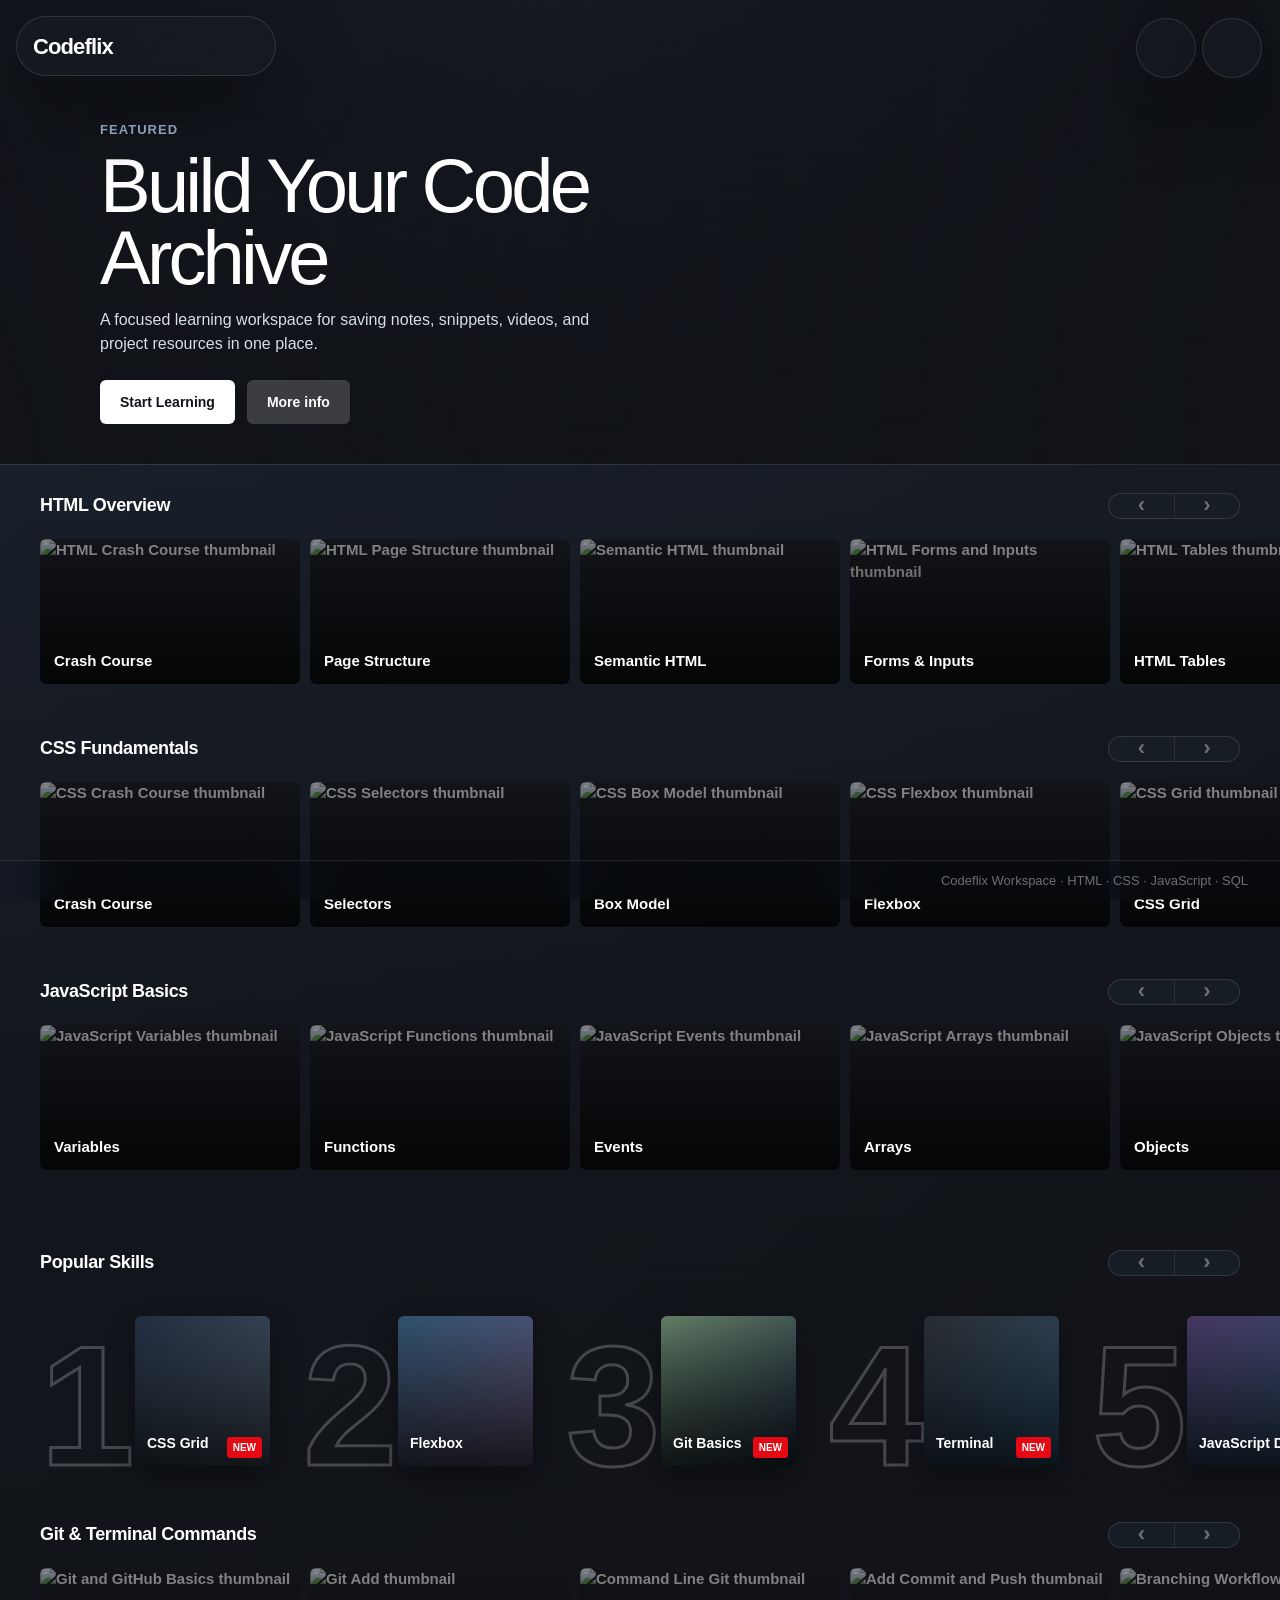
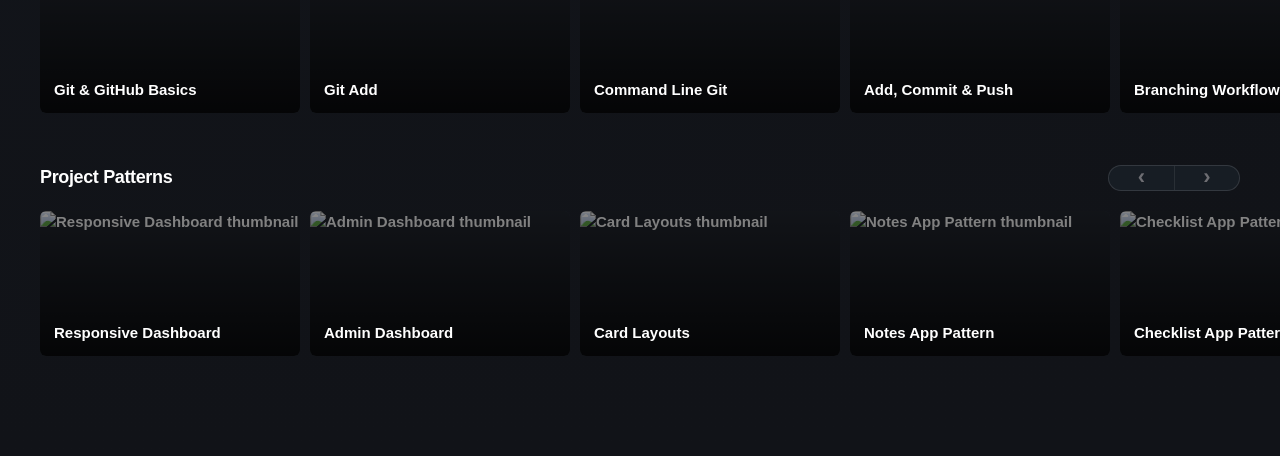
==== index.html @ fe29f53b "repo set up commit" ====
<!doctype html>
<html lang="en">
  <head>
    <meta charset="UTF-8" />
    <meta name="viewport" content="width=device-width, initial-scale=1.0" />

    <title>Codeflix | Workspace</title>

    <!-- Bootstrap -->
    <link
      href="https://cdn.jsdelivr.net/npm/bootstrap@5.3.3/dist/css/bootstrap.min.css"
      rel="stylesheet"
    />

    <!-- Devicon: tech icons for HTML / CSS / JavaScript -->
    <link
      rel="stylesheet"
      href="https://cdn.jsdelivr.net/gh/devicons/devicon@latest/devicon.min.css"
    />

    <!-- Custom CSS -->
    <link rel="stylesheet" href="assets/css/style.css" />
    <link rel="stylesheet" href="assets/css/pages.css" />
  </head>

  <body>
    <!-- Workspace Sidebar -->
    <aside class="topic-sidebar topic-sidebar-mobile">
      <input
        type="checkbox"
        id="sidebarToggle"
        class="sidebar-toggle-checkbox" 
        checked
        
      />
        <!-- checked -->
      <div class="sidebar-header">
        <a href="index.html" class="sidebar-brand">Codeflix</a>
        <label
          for="sidebarToggle"
          class="sidebar-toggle-btn"
          aria-label="Toggle sidebar"
        >
        <i data-lucide="panel-right" class="nav-icon" style="transform: scaleX(-1);"></i>
        </label>
      </div>

      <!-- Standalone workspace button -->
      <nav class="sidebar-standalone">
        <a
          href="workspace.html?file=content/workspace/Padlet.md"
          class="sidebar-main-link"
        >
        <i data-lucide="box" class="nav-icon"></i>          
        <span>Workspace</span>
        </a>
      </nav>

      <nav class="sidebar-standalone">
        <a href="snippets.html" class="sidebar-main-link">
          <i data-lucide="Blend" class="nav-icon"></i>
          <span>Snippets</span>
        </a>
      </nav>

      <nav class="sidebar-standalone">
        <a href="usage.html" class="sidebar-main-link">
          <i data-lucide="book-open" class="nav-icon"></i>
          <span>Usage</span>
        </a>
      </nav>

      <nav class="topic-tree" aria-label="Topic navigation">
        <!-- HTML -->
        <div class="topic-group">
          <a href="#" class="sidebar-main-link">
            <i class="devicon-html5-plain nav-icon tech-icon"></i>
            <span>HTML</span>
          </a>

          <div class="topic-submenu">
            <a
              href="content.html?file=content/html/01-getting-started/html-cheat-sheet.md"
              class="topic-file-link"
            >
              <i data-lucide="file-text" class="submenu-icon"></i>
              <span>Cheat Sheet</span>
            </a>

            <a
              href="content.html?file=content/html/01-getting-started/resources.md"
              class="topic-file-link"
            >
              <i data-lucide="link" class="submenu-icon"></i>
              <span>Resources</span>
            </a>
          </div>
        </div>

        <!-- CSS -->
        <div class="topic-group">
          <a href="#" class="sidebar-main-link">
            <i class="devicon-css3-plain nav-icon tech-icon"></i>
            <span>CSS</span>
          </a>

          <div class="topic-submenu">
            <a
              href="content.html?file=content/css/01-getting-started/css-cheat-sheet.md"
              class="topic-file-link"
            >
              <i data-lucide="file-text" class="submenu-icon"></i>
              <span>Cheat Sheet</span>
            </a>

            <a
              href="content.html?file=content/css/01-getting-started/resources.md"
              class="topic-file-link"
            >
              <i data-lucide="link" class="submenu-icon"></i>
              <span>Resources</span>
            </a>
          </div>
        </div>

        <!-- JavaScript -->
        <div class="topic-group">
          <a href="#" class="sidebar-main-link">
            <i class="devicon-javascript-plain nav-icon tech-icon"></i>
            <span>JavaScript</span>
          </a>

          <div class="topic-submenu">
            <a
              href="content.html?file=content/javascript/01-getting-started/js-cheat-sheet.md"
              class="topic-file-link"
            >
              <i data-lucide="file-text" class="submenu-icon"></i>
              <span>Cheat Sheet</span>
            </a>

            <a
              href="content.html?file=content/javascript/01-getting-started/resources.md"
              class="topic-file-link"
            >
              <i data-lucide="link" class="submenu-icon"></i>
              <span>Resources</span>
            </a>
          </div>
        </div>

        <!-- SQL -->
        <div class="topic-group">
          <a href="#" class="sidebar-main-link">
            <i data-lucide="database" class="nav-icon"></i>
            <span>SQL</span>
          </a>

          <div class="topic-submenu">
            <a
              href="content.html?file=content/sql/01-getting-started/sql-cheat-sheet.md"
              class="topic-file-link"
            >
              <i data-lucide="file-text" class="submenu-icon"></i>
              <span>Cheat Sheet</span>
            </a>

            <a
              href="content.html?file=content/sql/01-getting-started/resources.md"
              class="topic-file-link"
            >
              <i data-lucide="link" class="submenu-icon"></i>
              <span>Resources</span>
            </a>
          </div>
        </div>
      </nav>
    </aside>

    <!-- Right Tool Sidebar -->
    <aside class="tool-sidebar">
      <div class="prompt-menu">
        <button class="tool-link prompt-toggle" type="button">
          <i data-lucide="bot" class="tool-icon"></i>
          <!-- <span>Prompt</span> -->
        </button>

        <div class="prompt-dropdown">
          <button
            class="prompt-option"
            data-prompt="Act as a senior front-end developer. Help me debug this HTML, CSS, or JavaScript issue. Explain what is wrong, why it is happening, and give me the smallest fix possible."
          >
            <i data-lucide="bug" class="prompt-icon"></i>
            <span>Debug</span>
          </button>

          <button
            class="prompt-option"
            data-prompt="Act as a senior UI designer. Review this page layout and suggest small improvements to spacing, hierarchy, typography, and visual consistency. Do not redesign it from scratch."
          >
            <i data-lucide="palette" class="prompt-icon"></i>
            <span>UI Review</span>
          </button>

          <button
            class="prompt-option"
            data-prompt="Act as a front-end code reviewer.

            Review and refactor this CSS with one guiding rule:

            If a rule does not fix a visible problem, create a reusable pattern, or support an intentional system decision, it probably does not need to stay.

            Your goals:

            1. Reduce duplication and remove drift.
            2. Keep the same visual result.
            3. Use existing design tokens wherever possible.
            4. Do not rename classes unless absolutely necessary.
            5. Do not reinvent the structure or design system.
            6. Keep page shell, navigation, component, and responsive responsibilities clearly separated.
            7. Remove dead, repeated, or conflicting rules.
            8. Preserve any rule that is required for layout, responsiveness, accessibility, or a clear visual decision.

            When reviewing the code, check for:

            * Repeated selectors doing the same job.
            * Raw colours, spacing, shadows, or sizes that should use tokens.
            * Responsive rules that override each other unnecessarily.
            * Page-specific rules leaking into shared components.
            * Shared component rules becoming too page-specific.
            * CSS that only exists because of an old bug or previous experiment.
            * Comments that describe obvious code instead of explaining why the rule exists.

            Return:

            1. The cleaned/refactored CSS.
            2. A short explanation of the key changes only.
            3. Any rules you removed and why.
            4. Any areas that still look risky or worth checking in the browser.

            Do not over-explain. Keep the visual design the same."
          >
            <i data-lucide="wand-sparkles" class="prompt-icon"></i>
            <span>Refactor</span>
          </button>

          <button
            class="prompt-option"
            data-prompt="Act as a coding tutor. Explain this code clearly for a beginner, step by step, without overcomplicating it."
          >
            <i data-lucide="graduation-cap" class="prompt-icon"></i>
            <span>Explain Code</span>
          </button>
        </div>
      </div>

      <a
        href="https://chat.openai.com"
        class="tool-link"
        onclick="
          window.open(this.href, 'chatgpt', 'width=520,height=720');
          return false;
        "
      >
        <i data-lucide="astroid" class="tool-icon"></i>
        <!-- <span>ChatGPT</span> -->
      </a>
    </aside>

    <!-- main -->
    <main class="stream-main">
      <!-- HERO / FEATURED PROMOTION SECTION -->

      <section class="hero-promo" id="heroPromo">
        <iframe
          id="heroPreviewVideo"
          class="hero-preview-video"
          src=""
          title="Hero preview video"
          allow="autoplay; encrypted-media"
          referrerpolicy="strict-origin-when-cross-origin"
        ></iframe>

        <div class="hero-content" id="heroContent">
          <p class="eyebrow">Featured</p>
          <h1>Build Your Code Archive</h1>
          <p class="hero-description">
            A focused learning workspace for saving notes, snippets, videos, and project resources in one place.
          </p>

          <div class="hero-actions">
              <a href="content.html?file=content/html/01-getting-started/html-cheat-sheet.md" class="primary-btn">Start Learning </a>
              <a href="usage.html" class="secondary-btn">More info</a>
           </div>
        </div>
        </div>

        <div class="hero-video-wrap" id="heroVideoWrap">
          <iframe
            id="heroVideo"
            src=""
            title="Featured video player"
            allow="
              accelerometer;
              autoplay;
              clipboard-write;
              encrypted-media;
              gyroscope;
              picture-in-picture;
              web-share;
            "
            referrerpolicy="strict-origin-when-cross-origin"
            allowfullscreen
          ></iframe>
        </div>
      </section>

      <!-- CONTENT ROW: HTML COMPONENTS -->
      <section class="content-row-section">
        <div class="row-header">
          <h2>HTML Overview</h2>

          <!-- visual buttons for now - can be connected with JS later -->
          <div class="row-controls">
            <button
              type="button"
              class="row-pill-btn"
              onclick="scrollRow(this, 'left')"
              aria-label="Scroll row left"
            >
              <span>‹</span>
            </button>

            <button
              type="button"
              class="row-pill-btn"
              onclick="scrollRow(this, 'right')"
              aria-label="Scroll row right"
            >
              <span>›</span>
            </button>
          </div>
        </div>

        <div class="content-row">
          <!-- video-content-card -->
          <article
            class="content-card video-content-card"
            data-video="https://www.youtube.com/embed/qz0aGYrrlhU?autoplay=1"
          >
            <img
              class="content-card-img"
              src="https://img.youtube.com/vi/qz0aGYrrlhU/hqdefault.jpg"
              alt="HTML Crash Course thumbnail"
            />

            <h3 class="content-card-title">Crash Course</h3>
          </article>
          <!-- >>> END <<< -->

          <!-- video-content-card -->
          <article
            class="content-card video-content-card"
            data-video="https://www.youtube.com/embed/FQdaUv95mR8?autoplay=1"
          >
            <img
              class="content-card-img"
              src="https://img.youtube.com/vi/FQdaUv95mR8/hqdefault.jpg"
              alt="HTML Page Structure thumbnail"
            />

            <h3 class="content-card-title">Page Structure</h3>
          </article>
          <!-- >>> END <<< -->

          <!-- video-content-card -->
          <article
            class="content-card video-content-card"
            data-video="https://www.youtube.com/embed/kX3TfdUqpuU?autoplay=1"
          >
            <img
              class="content-card-img"
              src="https://img.youtube.com/vi/kX3TfdUqpuU/hqdefault.jpg"
              alt="Semantic HTML thumbnail"
            />

            <h3 class="content-card-title">Semantic HTML</h3>
          </article>
          <!-- >>> END <<< -->

          <!-- video-content-card -->
          <article
            class="content-card video-content-card"
            data-video="https://www.youtube.com/embed/H9zdfZrFUp0?autoplay=1"
          >
            <img
              class="content-card-img"
              src="https://img.youtube.com/vi/H9zdfZrFUp0/hqdefault.jpg"
              alt="HTML Forms and Inputs thumbnail"
            />

            <h3 class="content-card-title">Forms & Inputs</h3>
          </article>
          <!-- >>> END <<< -->

          <!-- video-content-card -->
          <article
            class="content-card video-content-card"
            data-video="https://www.youtube.com/embed/e23RA_Uo99o?autoplay=1"
          >
            <img
              class="content-card-img"
              src="https://img.youtube.com/vi/e23RA_Uo99o/hqdefault.jpg"
              alt="HTML Tables thumbnail"
            />

            <h3 class="content-card-title">HTML Tables</h3>
          </article>
          <!-- >>> END <<< -->

          <!-- video-content-card -->
          <article
            class="content-card video-content-card"
            data-video="https://www.youtube.com/embed/QbkN8y0usOE?autoplay=1"
          >
            <img
              class="content-card-img"
              src="https://img.youtube.com/vi/QbkN8y0usOE/hqdefault.jpg"
              alt="HTML Embedding Media thumbnail"
            />

            <h3 class="content-card-title">Embedding Media</h3>
          </article>
          <!-- >>> END <<< -->
        </div>
      </section>

      <!-- CONTENT ROW: CSS COMPONENTS -->
      <section class="content-row-section">
        <div class="row-header">
          <h2>CSS Fundamentals</h2>

          <!-- visual buttons for now - can be connected with JS later -->
          <div class="row-controls">
            <button
              type="button"
              class="row-pill-btn"
              onclick="scrollRow(this, 'left')"
              aria-label="Scroll row left"
            >
              <span>‹</span>
            </button>

            <button
              type="button"
              class="row-pill-btn"
              onclick="scrollRow(this, 'right')"
              aria-label="Scroll row right"
            >
              <span>›</span>
            </button>
          </div>
        </div>

        <div class="content-row">
          <!-- video-content-card -->
          <article
            class="content-card video-content-card"
            data-video="https://www.youtube.com/embed/yfoY53QXEnI?autoplay=1"
          >
            <img
              class="content-card-img"
              src="https://img.youtube.com/vi/yfoY53QXEnI/hqdefault.jpg"
              alt="CSS Crash Course thumbnail"
            />

            <h3 class="content-card-title">Crash Course</h3>
          </article>
          <!-- >>> END <<< -->

          <!-- video-content-card -->
          <article
            class="content-card video-content-card"
            data-video="https://www.youtube.com/embed/l1mER1bV0N0?autoplay=1"
          >
            <img
              class="content-card-img"
              src="https://img.youtube.com/vi/l1mER1bV0N0/hqdefault.jpg"
              alt="CSS Selectors thumbnail"
            />

            <h3 class="content-card-title">Selectors</h3>
          </article>
          <!-- >>> END <<< -->

          <!-- video-content-card -->
          <article
            class="content-card video-content-card"
            data-video="https://www.youtube.com/embed/M6coJNLFBWI?autoplay=1"
          >
            <img
              class="content-card-img"
              src="https://img.youtube.com/vi/M6coJNLFBWI/hqdefault.jpg"
              alt="CSS Box Model thumbnail"
            />

            <h3 class="content-card-title">Box Model</h3>
          </article>
          <!-- >>> END <<< -->

          <!-- video-content-card -->
          <article
            class="content-card video-content-card"
            data-video="https://www.youtube.com/embed/3YW65K6LcIA?autoplay=1"
          >
            <img
              class="content-card-img"
              src="https://img.youtube.com/vi/3YW65K6LcIA/hqdefault.jpg"
              alt="CSS Flexbox thumbnail"
            />

            <h3 class="content-card-title">Flexbox</h3>
          </article>
          <!-- >>> END <<< -->

          <!-- video-content-card -->
          <article
            class="content-card video-content-card"
            data-video="https://www.youtube.com/embed/9zA8cB-54SA?autoplay=1"
          >
            <img
              class="content-card-img"
              src="https://img.youtube.com/vi/9zA8cB-54SA/hqdefault.jpg"
              alt="CSS Grid thumbnail"
            />

            <h3 class="content-card-title">CSS Grid</h3>
          </article>
          <!-- >>> END <<< -->

          <!-- video-content-card -->
          <article
            class="content-card video-content-card"
            data-video="https://www.youtube.com/embed/p0bGHP-PXD4?autoplay=1"
          >
            <img
              class="content-card-img"
              src="https://img.youtube.com/vi/p0bGHP-PXD4/hqdefault.jpg"
              alt="Responsive CSS thumbnail"
            />

            <h3 class="content-card-title">Responsive CSS</h3>
          </article>
          <!-- >>> END <<< -->
        </div>
      </section>

      <!-- CONTENT ROW: JAVASCRIPT BASICS -->
      <section class="content-row-section">
        <div class="row-header">
          <h2>JavaScript Basics</h2>

          <div class="row-controls">
            <button
              type="button"
              class="row-pill-btn"
              onclick="scrollRow(this, 'left')"
              aria-label="Scroll row left"
            >
              <span>‹</span>
            </button>

            <button
              type="button"
              class="row-pill-btn"
              onclick="scrollRow(this, 'right')"
              aria-label="Scroll row right"
            >
              <span>›</span>
            </button>
          </div>
        </div>

        <div class="content-row">
          <!-- video-content-card -->
          <article
            class="content-card video-content-card"
            data-video="https://www.youtube.com/embed/dJvPTRXyc6s?autoplay=1"
          >
            <img
              class="content-card-img"
              src="https://img.youtube.com/vi/dJvPTRXyc6s/hqdefault.jpg"
              alt="JavaScript Variables thumbnail"
            />

            <h3 class="content-card-title">Variables</h3>
          </article>
          <!-- >>> END <<< -->

          <!-- video-content-card -->
          <article
            class="content-card video-content-card"
            data-video="https://www.youtube.com/embed/cMt9U6kCWsM?autoplay=1"
          >
            <img
              class="content-card-img"
              src="https://img.youtube.com/vi/cMt9U6kCWsM/hqdefault.jpg"
              alt="JavaScript Functions thumbnail"
            />

            <h3 class="content-card-title">Functions</h3>
          </article>
          <!-- >>> END <<< -->

          <!-- video-content-card -->
          <article
            class="content-card video-content-card"
            data-video="https://www.youtube.com/embed/5fb2aPlgoys?autoplay=1"
          >
            <img
              class="content-card-img"
              src="https://img.youtube.com/vi/5fb2aPlgoys/hqdefault.jpg"
              alt="JavaScript Events thumbnail"
            />

            <h3 class="content-card-title">Events</h3>
          </article>
          <!-- >>> END <<< -->

          <!-- video-content-card -->
          <article
            class="content-card video-content-card"
            data-video="https://www.youtube.com/embed/3_Mrc1vUglg?autoplay=1"
          >
            <img
              class="content-card-img"
              src="https://img.youtube.com/vi/3_Mrc1vUglg/hqdefault.jpg"
              alt="JavaScript Arrays thumbnail"
            />

            <h3 class="content-card-title">Arrays</h3>
          </article>
          <!-- >>> END <<< -->

          <!-- video-content-card -->
          <article
            class="content-card video-content-card"
            data-video="https://www.youtube.com/embed/lfmg-EJ8gm4?autoplay=1"
          >
            <img
              class="content-card-img"
              src="https://img.youtube.com/vi/lfmg-EJ8gm4/hqdefault.jpg"
              alt="JavaScript Objects thumbnail"
            />

            <h3 class="content-card-title">Objects</h3>
          </article>
          <!-- >>> END <<< -->

          <!-- video-content-card -->
          <article
            class="content-card video-content-card"
            data-video="https://www.youtube.com/embed/WbG86sMd3SU?autoplay=1"
          >
            <img
              class="content-card-img"
              src="https://img.youtube.com/vi/WbG86sMd3SU/hqdefault.jpg"
              alt="JavaScript DOM thumbnail"
            />

            <h3 class="content-card-title">DOM</h3>
          </article>
          <!-- >>> END <<< -->
        </div>
      </section>

      <!-- TOP 10 CODEFLIX SECTION -->
      <section class="top-ten-section">
        <div class="row-header">
          <h2>Popular Skills</h2>

          <div class="row-controls">
            <button
              type="button"
              class="row-pill-btn"
              onclick="scrollRow(this, 'left')"
              aria-label="Scroll row left"
            >
              <span>‹</span>
            </button>

            <button
              type="button"
              class="row-pill-btn"
              onclick="scrollRow(this, 'right')"
              aria-label="Scroll row right"
            >
              <span>›</span>
            </button>
          </div>
        </div>

        <div class="top-ten-row">
          <article
            class="top-ten-card"
            data-video="https://www.youtube.com/embed/9zA8cB-54SA?autoplay=1"
          >
            <span class="rank-number">1</span>
            <div class="rank-card rank-card-new">
              <span>CSS Grid</span>
            </div>
          </article>

          <article
            class="top-ten-card"
            data-video="https://www.youtube.com/embed/3YW65K6LcIA?autoplay=1"
          >
            <span class="rank-number">2</span>
            <div class="rank-card">
              <span>Flexbox</span>
            </div>
          </article>

          <article
            class="top-ten-card"
            data-video="https://www.youtube.com/embed/tRZGeaHPoaw?autoplay=1"
          >
            <span class="rank-number">3</span>
            <div class="rank-card rank-card-new">
              <span>Git Basics</span>
            </div>
          </article>

          <article
            class="top-ten-card"
            data-video="https://www.youtube.com/embed/HVsySz-h9r4?autoplay=1"
          >
            <span class="rank-number">4</span>
            <div class="rank-card rank-card-new">
              <span>Terminal</span>
            </div>
          </article>

          <article
            class="top-ten-card"
            data-video="https://www.youtube.com/embed/5fb2aPlgoys?autoplay=1"
          >
            <span class="rank-number">5</span>
            <div class="rank-card">
              <span>JavaScript DOM</span>
            </div>
          </article>

          <article
            class="top-ten-card"
            data-video="https://www.youtube.com/embed/QlZkfmofzHU?autoplay=1"
          >
            <span class="rank-number">6</span>
            <div class="rank-card">
              <span>Responsive CSS</span>
            </div>
          </article>

          <article
            class="top-ten-card"
            data-video="https://www.youtube.com/embed/rE2zRhZdjFU?autoplay=1"
          >
            <span class="rank-number">7</span>
            <div class="rank-card">
              <span>Debugging</span>
            </div>
          </article>

          <article
            class="top-ten-card"
            data-video="https://www.youtube.com/embed/8JJ101D3knE?autoplay=1"
          >
            <span class="rank-number">8</span>
            <div class="rank-card">
              <span>Code Comments</span>
            </div>
          </article>

          <article
            class="top-ten-card"
            data-video="https://www.youtube.com/embed/lfmg-EJ8gm4?autoplay=1"
          >
            <span class="rank-number">9</span>
            <div class="rank-card">
              <span>Objects</span>
            </div>
          </article>

          <article
            class="top-ten-card"
            data-video="https://www.youtube.com/embed/H9zdfZrFUp0?autoplay=1"
          >
            <span class="rank-number">10</span>
            <div class="rank-card">
              <span>Forms & Inputs</span>
            </div>
          </article>
        </div>
      </section>

      <!-- CONTENT ROW: GIT & TERMINAL -->
      <section class="content-row-section">
        <div class="row-header">
          <h2>Git & Terminal Commands</h2>

          <div class="row-controls">
            <button
              type="button"
              class="row-pill-btn"
              onclick="scrollRow(this, 'left')"
              aria-label="Scroll row left"
            >
              <span>‹</span>
            </button>

            <button
              type="button"
              class="row-pill-btn"
              onclick="scrollRow(this, 'right')"
              aria-label="Scroll row right"
            >
              <span>›</span>
            </button>
          </div>
        </div>

        <div class="content-row">
          <!-- video-content-card -->
          <article
            class="content-card video-content-card"
            data-video="https://www.youtube.com/embed/tRZGeaHPoaw?autoplay=1"
          >
            <img
              class="content-card-img"
              src="https://img.youtube.com/vi/tRZGeaHPoaw/hqdefault.jpg"
              alt="Git and GitHub Basics thumbnail"
            />

            <h3 class="content-card-title">Git & GitHub Basics</h3>
          </article>
          <!-- >>> END <<< -->

          <!-- video-content-card -->
          <article
            class="content-card video-content-card"
            data-video="https://www.youtube.com/embed/WbG86sMd3SU?autoplay=1"
          >
            <img
              class="content-card-img"
              src="https://img.youtube.com/vi/WbG86sMd3SU/hqdefault.jpg"
              alt="Git Add thumbnail"
            />

            <h3 class="content-card-title">Git Add</h3>
          </article>
          <!-- >>> END <<< -->

          <!-- video-content-card -->
          <article
            class="content-card video-content-card"
            data-video="https://www.youtube.com/embed/HVsySz-h9r4?autoplay=1"
          >
            <img
              class="content-card-img"
              src="https://img.youtube.com/vi/HVsySz-h9r4/hqdefault.jpg"
              alt="Command Line Git thumbnail"
            />

            <h3 class="content-card-title">Command Line Git</h3>
          </article>
          <!-- >>> END <<< -->

          <!-- video-content-card -->
          <article
            class="content-card video-content-card"
            data-video="https://www.youtube.com/embed/Njq0_-YUf-s?autoplay=1"
          >
            <img
              class="content-card-img"
              src="https://img.youtube.com/vi/Njq0_-YUf-s/hqdefault.jpg"
              alt="Add Commit and Push thumbnail"
            />

            <h3 class="content-card-title">Add, Commit & Push</h3>
          </article>
          <!-- >>> END <<< -->

          <!-- video-content-card -->
          <article
            class="content-card video-content-card"
            data-video="https://www.youtube.com/embed/3rxZNlxD9_E?autoplay=1"
          >
            <img
              class="content-card-img"
              src="https://img.youtube.com/vi/3rxZNlxD9_E/hqdefault.jpg"
              alt="Branching Workflow thumbnail"
            />

            <h3 class="content-card-title">Branching Workflow</h3>
          </article>
          <!-- >>> END <<< -->

          <!-- video-content-card -->
          <article
            class="content-card video-content-card"
            data-video="https://www.youtube.com/embed/8JJ101D3knE?autoplay=1"
          >
            <img
              class="content-card-img"
              src="https://img.youtube.com/vi/8JJ101D3knE/hqdefault.jpg"
              alt="GitHub Workflow thumbnail"
            />

            <h3 class="content-card-title">GitHub Workflow</h3>
          </article>
          <!-- >>> END <<< -->

          <!-- video-content-card -->
          <article
            class="content-card video-content-card"
            data-video="https://www.youtube.com/embed/rE2zRhZdjFU?autoplay=1"
          >
            <img
              class="content-card-img"
              src="https://img.youtube.com/vi/rE2zRhZdjFU/hqdefault.jpg"
              alt="Debugging Git Issues thumbnail"
            />

            <h3 class="content-card-title">Debugging Git Issues</h3>
          </article>
          <!-- >>> END <<< -->
        </div>
      </section>

      <!-- CONTENT ROW: PROJECT PATTERNS -->
      <section class="content-row-section">
        <div class="row-header">
          <h2>Project Patterns</h2>

          <div class="row-controls">
            <button
              type="button"
              class="row-pill-btn"
              onclick="scrollRow(this, 'left')"
              aria-label="Scroll row left"
            >
              <span>‹</span>
            </button>

            <button
              type="button"
              class="row-pill-btn"
              onclick="scrollRow(this, 'right')"
              aria-label="Scroll row right"
            >
              <span>›</span>
            </button>
          </div>
        </div>

        <div class="content-row page-end">
          <!-- video-content-card -->
          <article
            class="content-card video-content-card"
            data-video="https://www.youtube.com/embed/QlZkfmofzHU?autoplay=1"
          >
            <img
              class="content-card-img"
              src="https://img.youtube.com/vi/QlZkfmofzHU/hqdefault.jpg"
              alt="Responsive Dashboard thumbnail"
            />

            <h3 class="content-card-title">Responsive Dashboard</h3>
          </article>
          <!-- >>> END <<< -->

          <!-- video-content-card -->
          <article
            class="content-card video-content-card"
            data-video="https://www.youtube.com/embed/UALn3klXFBM?autoplay=1"
          >
            <img
              class="content-card-img"
              src="https://img.youtube.com/vi/UALn3klXFBM/hqdefault.jpg"
              alt="Admin Dashboard thumbnail"
            />

            <h3 class="content-card-title">Admin Dashboard</h3>
          </article>
          <!-- >>> END <<< -->

          <!-- video-content-card -->
          <article
            class="content-card video-content-card"
            data-video="https://www.youtube.com/embed/vAOMZGSsju4?autoplay=1"
          >
            <img
              class="content-card-img"
              src="https://img.youtube.com/vi/vAOMZGSsju4/hqdefault.jpg"
              alt="Card Layouts thumbnail"
            />

            <h3 class="content-card-title">Card Layouts</h3>
          </article>
          <!-- >>> END <<< -->

          <!-- video-content-card -->
          <article
            class="content-card video-content-card"
            data-video="https://www.youtube.com/embed/01YKQmia2Jw?autoplay=1"
          >
            <img
              class="content-card-img"
              src="https://img.youtube.com/vi/01YKQmia2Jw/hqdefault.jpg"
              alt="Notes App Pattern thumbnail"
            />

            <h3 class="content-card-title">Notes App Pattern</h3>
          </article>
          <!-- >>> END <<< -->

          <!-- video-content-card -->
          <article
            class="content-card video-content-card"
            data-video="https://www.youtube.com/embed/SeKQSQDUMDQ?autoplay=1"
          >
            <img
              class="content-card-img"
              src="https://img.youtube.com/vi/SeKQSQDUMDQ/hqdefault.jpg"
              alt="Checklist App Pattern thumbnail"
            />

            <h3 class="content-card-title">Checklist App Pattern</h3>
          </article>
          <!-- >>> END <<< -->

          <!-- video-content-card -->
          <article
            class="content-card video-content-card"
            data-video="https://www.youtube.com/embed/5fb2aPlgoys?autoplay=1"
          >
            <img
              class="content-card-img"
              src="https://img.youtube.com/vi/5fb2aPlgoys/hqdefault.jpg"
              alt="DOM App Patterns thumbnail"
            />

            <h3 class="content-card-title">DOM App Patterns</h3>
          </article>
          <!-- >>> END <<< -->
        </div>
      </section>
    </main>

    <!-- Fixed Footer -->
    <footer class="workspace-footer auto-hide-footer">
      <p>Codeflix Workspace · HTML · CSS · JavaScript · SQL</p>
    </footer>

    <!-- Markdown parser -->
    <script src="https://cdn.jsdelivr.net/npm/marked/marked.min.js"></script>

    <!-- Your markdown loader -->
    <script src="assets/js/app.js"></script>

    <!-- Bootstrap JS -->
    <script src="https://cdn.jsdelivr.net/npm/bootstrap@5.3.3/dist/js/bootstrap.bundle.min.js"></script>

    <!-- Lucide: clean UI icons -->
    <script src="https://unpkg.com/lucide@latest"></script>
    <script>
      lucide.createIcons();
    </script>

    <script>
      const sidebarToggle = document.getElementById("sidebarToggle");

      if (sidebarToggle && window.matchMedia("(max-width: 640px)").matches) {
        sidebarToggle.checked = true;
      }
    </script>
  </body>
</html>
---- assets/css/style.css ----
/* ==========================================================================================

   1. GLOBAL DESIGN TOKENS

   DESCRIPTION:
   This section is the design system for the whole site. It stores colours, spacing,
   typography, layout widths, shadows, glass effects, transitions, buttons, and z-index values.

   KEY IDEA:
   Most repeated visual values should live here first. The rest of the CSS should use these
   variables instead of inventing new hardcoded colours, spacing, shadows, or sizes.

   WATCH OUT:
   If you add a raw colour later, ask yourself whether it should become a token instead.

========================================================================================== */

:root {
  /* ==========================================
     1.1 COLOURS

     DESCRIPTION:
     These tokens control the main dark theme, card surfaces, text colours, links,
     accent colours, and utility colours.

     IMPORTANT:
     Keep raw hex colours mostly in this section. Page and component CSS should usually
     reference these variables instead of repeating hex values.
  ========================================== */

  --color-bg: #111318;
  --color-bg-soft: #171d24;
  --color-bg-blue: #26354a;

  --color-card: rgba(24, 27, 33, 0.76);
  --color-card-strong: rgba(24, 27, 33, 0.86);
  --color-card-hover: rgba(32, 36, 44, 0.88);

  --color-surface: #20242c;
  --color-surface-dark: #171d24;

  --color-text: #f5f7fa;
  --color-text-soft: #d8dde6;
  --color-text-muted: #9aa3b2;
  --color-text-faint: #6e6e73;

  --color-link: #8fd3ff;
  --color-accent: #0d6efd;
  --color-danger: #e50914;

  --color-white: #ffffff;
  --color-black: #111318;

  /* ==========================================
     1.2 BORDERS

     DESCRIPTION:
     Shared border strengths for glass panels, cards, buttons, separators, and page sections.

     KEY IDEA:
     Using border tokens keeps the glass UI consistent across the site.
  ========================================== */

  --border-soft: 1px solid rgba(255, 255, 255, 0.08);
  --border-medium: 1px solid rgba(255, 255, 255, 0.12);
  --border-strong: 1px solid rgba(255, 255, 255, 0.18);

  /* ==========================================
     1.3 RADIUS

     DESCRIPTION:
     Shared corner radius values. Small radii are used for compact cards/buttons;
     large radii are used for glass panels and sidebars.
  ========================================== */

  --radius-xs: 6px;
  --radius-sm: 8px;
  --radius-md: 12px;
  --radius-lg: 18px;
  --radius-xl: 22px;
  --radius-2xl: 24px;
  --radius-3xl: 32px;
  --radius-pill: 999px;
  --radius-circle: 50%;


  /* ==========================================
     1.4 SPACING

     DESCRIPTION:
     Reusable spacing steps for padding, margins, gaps, and layout rhythm.

     KEY IDEA:
     These are small, reusable steps. Use them instead of random one-off numbers where possible.
  ========================================== */

  --space-1: 4px;
  --space-2: 6px;
  --space-3: 8px;
  --space-4: 10px;
  --space-5: 12px;
  --space-6: 14px;
  --space-7: 16px;
  --space-8: 18px;
  --space-9: 20px;
  --space-10: 24px;
  --space-11: 28px;
  --space-12: 32px;
  --space-13: 40px;
  --space-14: 48px;
  --space-15: 56px;
  --space-16: 64px;
  --space-17: 80px;
  --space-18: 96px;
  --space-19: 120px;

  /* ==========================================
     1.5 LAYOUT WIDTHS

     DESCRIPTION:
     Shared layout measurements for the sidebar, content offsets, page containers,
     page padding, and footer spacing.

     CHANGED:
     The old hardcoded offsets like 200px and 320px are now named tokens.
     This makes it clear that normal pages and markdown pages intentionally align differently.
  ========================================== */

  --sidebar-width: 260px;
  --sidebar-offset: 16px;
  --sidebar-gap: 48px;

  /* DESKTOP DEFAULT:
     Normal content pages move away from the fixed sidebar by this amount. */
  --content-sidebar-offset: 200px;

  /* DESKTOP DEFAULT:
     Markdown reading pages use a wider offset because the reading layout needs more room. */
  --markdown-sidebar-offset: 320px;

  --container-reading: 820px;
  --container-standard: 1040px;
  --container-wide: 1480px;

  --page-padding-x: 48px;
  --page-padding-y: 56px;
  --footer-height-space: 96px;

  /* Mobile navigation */

  --mobile-nav-inset: 20px;
  --mobile-nav-width: 320px;
  --mobile-nav-height: 50px;
  --mobile-tool-size: 50px;
  --mobile-tool-gap: 10px;

  /* ==========================================
     1.6 TYPOGRAPHY

     DESCRIPTION:
     Font families, text sizes, heading sizes, line heights, and letter-spacing values.

     KEY IDEA:
     Typography tokens help headings, cards, buttons, and reading pages feel connected.
  ========================================== */

  --font-main: Arial, sans-serif;
  --font-mono: "SFMono-Regular", Consolas, "Liberation Mono", monospace;

  --text-xs: 11px;
  --text-sm: 12px;
  --text-md: 14px;
  --text-base: 15px;
  --text-lg: 16px;
  --text-xl: 18px;
  --text-2xl: 22px;
  --text-3xl: 24px;
  --text-4xl: 28px;

  --hero-title: clamp(42px, 7vw, 76px);
  --page-title: clamp(34px, 4vw, 54px);
  --section-title: 24px;
  --card-title: 20px;

  --line-tight: 0.95;
  --line-normal: 1.45;
  --line-reading: 1.7;

  --tracking-tight: -0.05em;
  --tracking-heading: -0.04em;
  --tracking-eyebrow: 0.08em;

  /* ==========================================
     1.7 SHADOWS

     DESCRIPTION:
     Shared shadow styles for cards, glass panels, sidebars, and hover effects.

     WATCH OUT:
     Avoid adding lots of new shadow values later. Too many different shadows make the UI feel messy.
  ========================================== */

  --shadow-card: 0 22px 60px rgba(0, 0, 0, 0.34);
  --shadow-card-hover: 0 30px 80px rgba(0, 0, 0, 0.46);
  --shadow-sidebar: 0 30px 80px rgba(0, 0, 0, 0.45);
  --shadow-soft: 0 12px 28px rgba(0, 0, 0, 0.32);

  /* ==========================================
     1.8 GLASS EFFECTS

     DESCRIPTION:
     Shared glass background and blur values used by sidebars, cards, dropdowns,
     and floating panels.
  ========================================== */

  --glass-bg: rgba(24, 27, 33, 0.72);
  --glass-bg-strong: rgba(24, 27, 33, 0.86);
  --glass-blur: saturate(180%) blur(24px);
  --glass-blur-heavy: saturate(180%) blur(40px);

  /* ==========================================
     1.9 TRANSITIONS

     DESCRIPTION:
     Shared animation timings for hover states, sidebar movement, buttons, and cards.

     KEY IDEA:
     Keep transition speeds consistent so the site feels intentional.
  ========================================== */

  --transition-fast: 0.2s ease;
  --transition-med: 0.25s ease;

  /* ==========================================
     1.10 BUTTON TOKENS

     DESCRIPTION:
     Button-specific tokens. These still connect back to the global palette, but keeping
     them separate makes button styling easier to adjust later.

     IMPORTANT:
     These tokens are for shared button components only. Avoid styling one-off buttons
     with unrelated values unless the button is truly unique.
  ========================================== */

  --btn-radius: var(--radius-xs);
  --btn-padding: 12px 20px;
  --btn-font-size: var(--text-md);
  --btn-font-weight: 700;

  --btn-primary-bg: var(--color-white);
  --btn-primary-bg-hover: #f2f4f8;
  --btn-primary-text: var(--color-bg);

  --btn-secondary-bg: rgba(255, 255, 255, 0.18);
  --btn-secondary-bg-hover: rgba(255, 255, 255, 0.24);
  --btn-secondary-text: var(--color-white);

  /* ==========================================
     1.11 Z-INDEX

     DESCRIPTION:
     Layering tokens for fixed UI elements.

     KEY IDEA:
     Use these instead of random z-index numbers so the sidebar, tools, footer,
     and controls stay predictable.
  ========================================== */

  --z-sidebar: 20;
  --z-tool: 20;
  --z-footer: 15;
  --z-controls: 10;
}


/* ==========================================================================================

   2. BASE RESET

   DESCRIPTION:
   This section creates predictable browser defaults. It should stay near the top of the file
   and should not contain page-specific styles.

   KEEP THIS AS BASE CSS:
   Base CSS should handle global behaviour only: box sizing, body margin, typography inheritance,
   media overflow safety, and global background.

========================================================================================== */

/* Makes width and height easier to reason about by including padding and borders in element size. */
*,
*::before,
*::after {
  box-sizing: border-box;
}

/* Removes default browser margin and allows full-height page layouts. */
html,
body {
  min-height: 100%;
  margin: 0;
}

/* 
   Global page background.

   CHANGED:
   The duplicated html/body visual styling from the old main CSS should stay removed.
   Body owns the global background once, which prevents cascade confusion.
*/
body {
  overflow-x: hidden;

  font-family: var(--font-main);

  background:
    linear-gradient(
      to top,
      var(--color-bg) 0%,
      rgba(17, 19, 24, 0.88) 45%,
      rgba(17, 19, 24, 0.35) 100%
    ),
    linear-gradient(135deg, var(--color-bg-blue), var(--color-bg));

  color: var(--color-text);
}

/* Prevents images and embedded media from overflowing their containers by default. */
img,
svg,
video,
canvas {
  max-width: 100%;
}

/* Keeps links controlled by their parent/component styling unless a component overrides them. */
a {
  color: inherit;
}

/* Keeps form controls consistent with the rest of the site typography. */
button,
input,
textarea,
select {
  font: inherit;
}

/* Makes buttons easier to style consistently across browsers. */
button {
  border: 0;
}

/* ==========================================================================================

   4. SHARED COMPONENT FOUNDATIONS

   DESCRIPTION:
   These are reusable visual building blocks. They should stay small and generic so they can
   be used across cards, panels, widgets, dropdowns, and sections.

   KEY IDEA:
   Shared classes should not know about specific pages. They should provide reusable style
   behaviour only.

========================================================================================== */

/*
   Glass card foundation.

   USE FOR:
   Cards, panels, widgets, dropdown surfaces, and other glass-style containers.

   IMPORTANT:
   This class gives the surface style only. Add layout separately on the specific component.
*/
.glass-card {
  background: var(--glass-bg);
  backdrop-filter: var(--glass-blur);
  -webkit-backdrop-filter: var(--glass-blur);

  border: var(--border-medium);
  border-radius: var(--radius-2xl);
  box-shadow: var(--shadow-card);
}

/*
   Reusable card hover behaviour.

   USE FOR:
   Elements that should lift slightly on hover.

   WATCH OUT:
   Do not apply this to elements where scaling/lifting could break layout or overlap text awkwardly.
*/
.card-hover {
  transition:
    transform var(--transition-fast),
    background var(--transition-fast),
    border-color var(--transition-fast),
    box-shadow var(--transition-fast);
}

/*
   Hover state for reusable cards.

   DRIFT CHECK:
   This keeps the same visual design as your original dashboard/card hover:
   slight lift, stronger background, stronger border, stronger shadow.
*/
.card-hover:hover {
  transform: translateY(-3px);
  background: var(--color-card-hover);
  border-color: rgba(255, 255, 255, 0.18);
  box-shadow: var(--shadow-card-hover);
}


/* ==========================================================================================

   5. SHARED BUTTONS

   DESCRIPTION:
   Shared button styles for primary and secondary calls to action.

   USE FOR:
   Both <button> elements and <a> links styled as buttons.

   IMPORTANT:
   Text decoration is included because some of your buttons are links.
   Keeping this shared prevents underlined link-buttons from appearing later.

========================================================================================== */

/*
   Shared button base.

   KEY IDEA:
   Put the shared layout, sizing, typography, interaction, and transition rules here.
   Then only put colour differences in .primary-btn and .secondary-btn.
*/
.primary-btn,
.secondary-btn {
  display: inline-flex;
  align-items: center;
  justify-content: center;

  min-height: 44px;
  padding: var(--btn-padding);

  border: 0;
  border-radius: var(--btn-radius);

  font-size: var(--btn-font-size);
  font-weight: var(--btn-font-weight);
  line-height: 1;
  text-decoration: none;

  cursor: pointer;

  transition:
    transform var(--transition-fast),
    background var(--transition-fast),
    box-shadow var(--transition-fast);
}

/* Primary action button: strongest call to action. */
.primary-btn {
  background: var(--btn-primary-bg);
  color: var(--btn-primary-text);
}

/* Secondary action button: softer glass-style action. */
.secondary-btn {
  background: var(--btn-secondary-bg);
  color: var(--btn-secondary-text);

  /*
     This is okay here because the secondary button belongs to the glass design language.
     If performance ever becomes a concern, reduce blur effects globally.
  */
  backdrop-filter: blur(8px);
  -webkit-backdrop-filter: blur(8px);
}

/* Shared hover movement for both button types. */
.primary-btn:hover,
.secondary-btn:hover {
  transform: translateY(-2px);
  box-shadow: var(--shadow-soft);
}

/* Primary hover colour. */
.primary-btn:hover {
  background: var(--btn-primary-bg-hover);
}

/* Secondary hover colour. */
.secondary-btn:hover {
  background: var(--btn-secondary-bg-hover);
}

/*
   Keyboard accessibility.

   IMPORTANT:
   This gives keyboard users a visible focus state without changing the normal visual design.
*/
.primary-btn:focus-visible,
.secondary-btn:focus-visible {
  outline: 2px solid var(--color-link);
  outline-offset: 3px;
}

/* ==========================================================================================

   7. NAVIGATION SYSTEM

   DESCRIPTION:
   This section controls the fixed left topic sidebar and the fixed right utility tools.
   It includes the sidebar container, sidebar links, collapsible state, right tool buttons,
   prompt dropdown, and navigation icons.

   KEY IDEA:
   Navigation is fixed-position UI, so it must be predictable with z-index, sizing,
   spacing, and responsive behaviour.

   DRIFT CHECK:
   This preserves your current design intent:
   - left glass sidebar
   - CSS-only collapsed sidebar
   - right floating circular tool buttons
   - prompt dropdown
   - icon-based navigation styling

========================================================================================== */


/* ==========================================================================================

   7.1 SHARED NAVIGATION SURFACES

   DESCRIPTION:
   These shared styles give the sidebar, tool buttons, and prompt dropdown the same
   glass-panel visual language.

   KEY IDEA:
   Shared visual styling belongs here so each navigation piece does not repeat the same
   background, blur, border, and shadow rules.

========================================================================================== */

/*
   Shared floating glass surface.

   USE FOR:
   - .topic-sidebar
   - .tool-link
   - .prompt-dropdown
*/
.topic-sidebar,
.tool-link,
.prompt-dropdown {
  background: var(--glass-bg);
  backdrop-filter: var(--glass-blur);
  -webkit-backdrop-filter: var(--glass-blur);

  border: var(--border-medium);
  box-shadow: var(--shadow-sidebar);
}

/*
   Shared interactive transition.

   DESCRIPTION:
   These are navigation items that visually respond on hover or interaction.

   IMPORTANT:
   Keep transition definitions in one place to avoid different nav elements feeling
   slightly out of sync.
*/
.tool-link,
.sidebar-main-link,
.topic-file-link,
.prompt-option,
.sidebar-toggle-btn {
  transition:
    transform var(--transition-fast),
    background var(--transition-fast),
    color var(--transition-fast),
    border-color var(--transition-fast),
    box-shadow var(--transition-fast),
    opacity var(--transition-fast);
}


/* ==========================================================================================

   7.2 LEFT TOPIC SIDEBAR

   DESCRIPTION:
   The main fixed sidebar on the left side of the site. It contains the brand,
   top-level links, topic groups, and nested file links.

   DESKTOP DEFAULT:
   The sidebar is fixed, full-height minus its outer offset, and scrollable if its content
   becomes taller than the viewport.

========================================================================================== */

.topic-sidebar {
  position: fixed;
  top: var(--sidebar-offset);
  left: var(--sidebar-offset);
  z-index: var(--z-sidebar);

  width: var(--sidebar-width);
  height: calc(100vh - (var(--sidebar-offset) * 2));

  /*
     CHANGED:
     Kept the improved padding from your current CSS.
     Top padding is 0 because the header owns its own 60px height.
  */
  padding: 0 var(--space-7) var(--space-7);

  border-radius: var(--radius-3xl);
  overflow-y: auto;

  transition:
    height var(--transition-med),
    padding var(--transition-med);
}

/*
   Hidden checkbox used for CSS-only sidebar collapse.

   IMPORTANT:
   This enables the collapsed state without JavaScript.
   The input is hidden visually, but the label/button can still control it.
*/
.sidebar-toggle-checkbox {
  display: none;
}

/*
   Sidebar header.

   DESCRIPTION:
   Holds the brand and the collapse toggle.
   The fixed height prevents layout shift when the sidebar collapses.
*/
.sidebar-header {
  position: relative;
  height: 60px;

  display: flex;
  align-items: center;

  margin-bottom: var(--space-8);
}

/*
   Sidebar brand link.

   DESCRIPTION:
   The main identity/home link inside the sidebar.
*/

.sidebar-brand {
  display: inline-flex;
  align-items: center;

  color: var(--color-white);
  font-size: var(--text-2xl);
  font-weight: 900;
  line-height: 1;
  letter-spacing: var(--tracking-heading);
  text-decoration: none;
}

.sidebar-brand:hover,
.sidebar-brand:focus {
  color: var(--color-white);
  text-decoration: none;
}

/*
   Sidebar collapse toggle button.

   DESCRIPTION:
   Positioned inside the sidebar header. It appears on sidebar hover so the default
   sidebar view stays visually clean.

   WATCH OUT:
   On touch devices, hover is unreliable. Mobile-specific behaviour should be handled
   in the navigation responsive section later.
*/
.sidebar-toggle-btn {
  position: absolute;
  top: 50%;
  right: 0;

  width: 32px;
  height: 32px;

  display: grid;
  place-items: center;

  transform: translateY(-50%);

  opacity: 0;
  border-radius: var(--radius-md);

  color: var(--color-white);
  cursor: pointer;
}

.topic-sidebar:hover .sidebar-toggle-btn {
  opacity: 1;
}

.sidebar-toggle-btn:hover {
  background: rgba(255, 255, 255, 0.12);
}


/* ==== >>>> SIDEBAR <<<< ============================================================================

   7.3 SIDEBAR SECTIONS AND LINK GROUPS
   
   DESCRIPTION: These rules structure the main sidebar content below the header:
                    standalone links, topic groups, and the vertical topic tree.

========================================================================================== */

/* Standalone sidebar section. USE FOR: Important single links near the top of the sidebar. */
.sidebar-standalone {
  margin-bottom: var(--space-7);
  padding-bottom: var(--space-5);
  border-bottom: var(--border-medium);
}

/* Optional ending divider for standalone sidebar groups.*/
.sidebar-standalone-end {
  border-bottom: var(--border-medium);
}

/* Topic tree container. DESCRIPTION: Stacks topic groups vertically with a small consistent gap. */
.topic-tree {
  display: flex;
  flex-direction: column;
  gap: var(--space-2);
}

/*
   Topic group wrapper.

   DESCRIPTION:
   Used as the hover parent for showing nested submenu links.
*/
.topic-group {
  position: relative;
}


/* ==========================================================================================

   7.4 MAIN SIDEBAR LINKS

   DESCRIPTION: Top-level navigation links inside the left sidebar.

   KEY IDEA:  These links are large enough to scan quickly and have strong font weight
              because they represent primary navigation items.

========================================================================================== */

.sidebar-main-link {
  min-height: 42px;
  padding: var(--space-5) var(--space-4);

  display: flex;
  align-items: center;
  gap: var(--space-4);

  border-radius: var(--radius-md);

  color: var(--color-text);
  font-size: var(--text-md);
  font-weight: 800;
  text-decoration: none;
}

.sidebar-main-link:hover {
  background: rgba(255, 255, 255, 0.1);
  color: var(--color-white);
}


/* ==========================================================================================

   7.5 SIDEBAR SUBMENUS

   DESCRIPTION:
   Nested topic/file links shown when hovering a topic group.

   KEY IDEA:
   The submenu starts collapsed with max-height: 0 and opacity: 0.
   Hovering the parent group expands it.

   WATCH OUT:
   max-height animations are simple and fine here, but if a submenu grows taller than 240px,
   increase the max-height value.

========================================================================================== */

.topic-submenu {
  max-height: 0;
  opacity: 0;
  overflow: hidden;

  padding-left: var(--space-8);

  transition:
    max-height var(--transition-med),
    opacity var(--transition-fast);
}

.topic-group:hover .topic-submenu {
  max-height: 240px;
  opacity: 1;
}

/*
   Small label above nested file links.
*/
.topic-folder-label {
  margin: var(--space-4) 0 var(--space-1);

  color: var(--color-text-soft);
  font-size: var(--text-sm);
  font-weight: 800;
}

/*
   Nested file/topic link.

   DESCRIPTION:
   Smaller and softer than the main sidebar link so the hierarchy is clear.
*/
.topic-file-link {
  display: flex;
  align-items: center;
  gap: var(--space-3);

  padding: var(--space-2) var(--space-3);

  border-radius: var(--radius-sm);

  color: var(--color-text-muted);
  font-size: var(--text-sm);
  font-weight: 700;
  text-decoration: none;
}

.topic-file-link:hover {
  background: rgba(255, 255, 255, 0.08);
  color: var(--color-white);
}


/* ==========================================================================================

   7.6 COLLAPSED SIDEBAR STATE

   DESCRIPTION:
   CSS-only collapsed state controlled by .sidebar-toggle-checkbox.

   IMPORTANT:
   This uses :has(), which is supported in modern browsers. It is fine for your project,
   but it is not an old-browser fallback pattern.

   KEY IDEA:
   When collapsed, the sidebar keeps only the 60px header visible and hides the rest
   of the navigation content.

========================================================================================== */

/*
   Collapsed sidebar container.

   CHANGED:
   Keeps the sidebar height equal to the header height so it becomes a compact pill/panel.
*/
.topic-sidebar:has(.sidebar-toggle-checkbox:checked) {
  height: 60px;
  overflow: hidden;
}

/*
   Removes extra header spacing when collapsed.
   This prevents the collapsed sidebar from looking taller than needed.
*/
.sidebar-toggle-checkbox:checked ~ .sidebar-header {
  margin-bottom: 0;
}

/*
   Hides all navigation content below the header when collapsed.
*/
.sidebar-toggle-checkbox:checked ~ .sidebar-standalone,
.sidebar-toggle-checkbox:checked ~ .topic-tree {
  display: none;
}


/*
   Keeps the toggle visible while collapsed so the user can reopen the sidebar.
*/
.sidebar-toggle-checkbox:checked ~ .sidebar-header .sidebar-toggle-btn {
  opacity: 1;
}


/* ==========================================================================================

   7.7 RIGHT TOOL SIDEBAR

   DESCRIPTION:
   Fixed utility controls on the right side of the screen, such as Prompt and ChatGPT buttons.

   DRIFT CHECK:
   Your old CSS had two conflicting .tool-link sizes:
   - first: 88px by 88px
   - later: 60px by 60px

   CHANGED:
   This refactor keeps the latest visual direction: compact 60px circular buttons.

========================================================================================== */

.tool-sidebar {
  position: fixed;
  top: var(--space-8);
  right: var(--space-8);
  z-index: var(--z-tool);

  display: flex;
  align-items: center;
  gap: var(--space-2);
}

/*
   Right-side circular tool button.

   USE FOR:
   Prompt button, ChatGPT button, or similar utility actions.

   IMPORTANT:
   This is the only .tool-link definition now. Do not redefine .tool-link later
   unless it is inside a clear mobile media query.
*/
.tool-link {
  width: 60px;
  height: 60px;
  padding: 0;

  display: inline-flex;
  align-items: center;
  justify-content: center;
  flex-direction: column;
  gap: var(--space-2);

  border-radius: var(--radius-circle);

  color: var(--color-text);
  font-size: var(--text-sm);
  font-weight: 800;
  line-height: 1;
  text-align: center;
  text-decoration: none;

  cursor: pointer;
}

.tool-link:hover {
  transform: translateY(-2px);
  background: var(--glass-bg-strong);
  border-color: rgba(255, 255, 255, 0.2);
  box-shadow: var(--shadow-card);
}


/* ==========================================================================================

   7.8 PROMPT DROPDOWN

   DESCRIPTION:
   Dropdown menu shown from the prompt tool button.

   KEY IDEA:
   The dropdown inherits the shared glass surface but uses a stronger background
   so menu options remain readable.

========================================================================================== */

/*
   Wrapper for the prompt button and dropdown.
*/
.prompt-menu {
  position: relative;
}

/*
   Prompt dropdown panel.

   DESCRIPTION:
   Hidden by default and displayed as a small grid when the prompt menu is hovered.
*/
.prompt-dropdown {
  position: absolute;
  top: calc(100% + var(--space-3));
  right: 0;

  width: 220px;
  padding: var(--space-3);

  display: none;
  gap: var(--space-2);

  background: var(--glass-bg-strong);
  border-radius: var(--radius-xl);
  box-shadow: var(--shadow-card);
}

/*
   Opens the prompt dropdown on hover.

   WATCH OUT:
   Like the sidebar hover behaviour, this works best on desktop.
   For mobile, a click-based JS toggle may be better later.
*/
.prompt-menu:hover .prompt-dropdown {
  display: grid;
}

/*
   Individual prompt dropdown option.
*/
.prompt-option {
  width: 100%;
  padding: var(--space-4) var(--space-5);

  display: flex;
  align-items: center;
  gap: var(--space-3);

  border: 0;
  border-radius: var(--radius-md);

  background: transparent;
  color: var(--color-text-soft);

  font-size: var(--text-md);
  font-weight: 700;
  text-align: left;

  cursor: pointer;
}

.prompt-option:hover {
  background: rgba(255, 255, 255, 0.1);
  color: var(--color-text);
}

/*
   Temporary copied state.

   USE FOR:
   JS feedback after a prompt has been copied.
*/
.prompt-option.copied {
  background: rgba(143, 211, 255, 0.16);
  color: var(--color-link);
}


/* ==========================================================================================

   7.9 NAVIGATION ICONS

   DESCRIPTION:
   Shared icon sizing and hover colour behaviour for sidebar links, submenu links,
   prompt options, and right-side tool buttons.

   DRIFT CHECK:
   Your old CSS defined .tool-icon twice:
   - first: 24px
   - later: 18px

   CHANGED:
   This refactor keeps the latest 18px tool icon size and removes the duplicate.

========================================================================================== */

/*
   Main sidebar icons.
*/
.nav-icon {
  width: 18px;
  height: 18px;
  flex: 0 0 18px;

  color: var(--color-text-soft);
  stroke-width: 2;
}

/*
   Technology icons, if using text/icon-font style icons.
*/
.tech-icon {
  font-size: 18px;
  line-height: 1;
}

/*
   Smaller icons used in nested sidebar links and prompt dropdown options.
*/
.submenu-icon,
.prompt-icon {
  width: 14px;
  height: 14px;
  flex: 0 0 14px;

  color: var(--color-text-muted);
  stroke-width: 2;
}

/*
   Right-side tool button icon.

   IMPORTANT:
   This is the only .tool-icon definition now.
*/
.tool-icon {
  width: 18px;
  height: 18px;

  display: block;
  margin: 0;

  color: var(--color-text-soft);
  stroke-width: 2;
}

/*
   Hover state keeps icon colour consistent with link text.
*/
.sidebar-main-link:hover .nav-icon,
.topic-file-link:hover .submenu-icon,
.prompt-option:hover .prompt-icon,
.tool-link:hover .tool-icon {
  color: var(--color-white);
}


/* ==========================================================================================

   11. FIXED FOOTER

   DESCRIPTION:
   This section controls the fixed footer that sits at the bottom of the viewport.
   It includes the footer container, footer text reset, and auto-hide visibility states.

   KEY IDEA:
   Because the footer is fixed, page sections need enough bottom padding so content does not
   sit underneath it. That is why the global token --footer-height-space exists.

   DRIFT CHECK:
   This keeps your original behaviour:
   - footer is fixed at the bottom
   - footer is visually subtle
   - footer starts hidden
   - footer appears when .is-visible is added
   - pointer events are disabled while hidden

========================================================================================== */


/* ==========================================================================================

   11.1 FOOTER CONTAINER

   DESCRIPTION:
   Fixed footer bar positioned at the bottom of the page.

   IMPORTANT:
   This footer overlays the page rather than taking up normal document space.
   Keep bottom padding on pages using var(--footer-height-space) so content does not collide
   with it.

========================================================================================== */

.workspace-footer {
  position: fixed;
  left: 0;
  right: 0;
  bottom: 0;
  z-index: var(--z-footer);

  padding: 10px var(--space-12);

  background: transparent;

  backdrop-filter: saturate(180%) blur(20px);
  -webkit-backdrop-filter: saturate(180%) blur(20px);

  /*
     CHANGED:
     A fixed footer should usually use border-top, not border-bottom.
     The border separates the footer from the content above it.
  */
  border-top: var(--border-medium);

  color: var(--color-text-faint);
  font-size: 13px;
  text-align: right;
}

/*
   Footer paragraph reset.

   DESCRIPTION:
   Removes default paragraph margin so the footer height stays predictable.
*/
.workspace-footer p {
  margin: 0;
}

/* ==========================================================================================

   11.2 AUTO-HIDE FOOTER STATES

   DESCRIPTION:
   These classes control the footer's hidden and visible states.

   KEY IDEA:
   The footer starts hidden below the viewport. When JavaScript adds .is-visible,
   the footer slides into view.

========================================================================================== */

/*
   Hidden footer state.

   IMPORTANT:
   pointer-events: none prevents users from accidentally interacting with an invisible footer.
*/
.auto-hide-footer {
  opacity: 0;
  transform: translateY(100%);

  pointer-events: none;

  transition:
    opacity var(--transition-med),
    transform var(--transition-med);
}

/*
   Visible footer state.

   DESCRIPTION:
   Add .is-visible when the footer should appear, such as while scrolling.
*/
.auto-hide-footer.is-visible {
  opacity: 1;
  transform: translateY(0);

  pointer-events: auto;
}
---- assets/css/pages.css ----
/* ==========================================================================================

   3. PAGE SHELLS

   Page shell rule:
   - shell covers the full screen/background
   - direct child sections create the content safe area
   - inner wrappers control readable width

========================================================================================== */

/* Wide pages are used for homepage/dashboard-style layouts. */
.page-shell-wide {
  min-height: 100vh;
  padding: var(--space-13) var(--page-padding-x) var(--footer-height-space);
  color: var(--color-text);
}

/*
   Main content-page shell.

   IMPORTANT:
   This element owns the background only.
   Do not add left/right padding here, or the background will stop touching the screen edges.
*/
.page-shell-content {
  min-height: 100vh;
  padding: 0 0 var(--footer-height-space);

  overflow-x: hidden;

  background:
    linear-gradient(
      to top,
      var(--color-bg) 0%,
      rgba(17, 19, 24, 0.92) 45%,
      rgba(23, 33, 49, 0.65) 100%
    ),
    linear-gradient(135deg, var(--color-bg-blue), var(--color-bg));

  color: var(--color-text);
}

/*
   Content safe area.

   This is where screen padding belongs.
   Desktop also adds the sidebar offset.
*/
.page-shell-content > section {
  padding-right: var(--page-padding-x);
  padding-left: calc(var(--content-sidebar-offset) + var(--page-padding-x));
}

/*
   Markdown pages use the same safe area system, but with a larger sidebar offset.
*/
.page-shell-content.markdown-shell > section {
  padding-left: calc(var(--markdown-sidebar-offset) + var(--page-padding-x));
}

/*
   Layout containers only control max readable width.
   They should not create screen padding.
*/
.layout-standard {
  width: min(100%, var(--container-standard));
  margin-inline: auto;
}

.layout-reading {
  width: min(100%, var(--container-reading));
  margin-inline: auto;
}

.layout-wide {
  width: min(100%, var(--container-wide));
  margin-inline: auto;
}

/*
   Shared page hero.

   The hero background should stretch full width because it is a section background.
   The section itself already has safe-area padding from .page-shell-content > section.
*/
.hero-promo-pages {
  min-height: 340px;
  padding-top: 120px;
  padding-bottom: var(--space-13);

  display: flex;
  align-items: flex-end;

  background:
    linear-gradient(
      to top,
      var(--color-bg) 0%,
      rgba(17, 19, 24, 0.8) 35%,
      rgba(17, 19, 24, 0.25) 100%
    ),
    linear-gradient(135deg, var(--color-bg-blue), var(--color-bg));

  border-bottom: var(--border-soft);
}


/* ======================================================================================================================

   8. PAGES

   DESCRIPTION:
   This section contains page-specific styling for Snippets, About, and Markdown/Reading pages.

   IMPORTANT:
   Page alignment is controlled by the page shell system from the foundation section:

   .page-shell-content > section {
     padding-left: var(--content-sidebar-offset);
   }

   .page-shell-content.markdown-shell > section {
     padding-left: var(--markdown-sidebar-offset);
   }

   Do not create new left-offset systems inside individual page sections unless a page genuinely
   needs a special layout. This keeps all pages responsive and aligned consistently.

====================================================================================================================== */


/* ==========================================================================================

   8.1 SHARED PAGE INNER WIDTHS

   DESCRIPTION:
   These inner wrappers keep hero text, snippet forms, and about content aligned to a readable
   content width after the page shell has already handled sidebar spacing.

   KEY IDEA:
   The page shell controls sidebar offset.
   These inner wrappers control readable content width.

   RESPONSIVE NOTE:
   Using width: min(...) keeps the content fluid while still preventing it from becoming too wide.

========================================================================================== */

/*
   Shared inner content width for normal content pages.

   USE FOR:
   - hero content on page headers
   - snippet page inner content
   - about page inner content

   DRIFT CHECK:
   This does not replace .page-shell-content > section.
   It only controls the width of content inside the already-aligned page section.
*/

.hero-content-pages,
.snippet-page-inner,
.about-page-inner {
  width: min(100%, 760px);
  margin-inline: auto;
}

.hero-promo,
.hero-promo-pages,
.snippet-form-section,
.about-content-wrap,
.markdown-viewer,
.workspace-dashboard {
  padding-right: var(--mobile-page-inset);
  padding-left: var(--mobile-page-inset);
}

/* ==========================================================================================

   8.2 SNIPPETS PAGE

   DESCRIPTION:
   Styles for the snippet form page, including labels, inputs, textareas, code fields,
   form wrapper, and action buttons.

   KEY IDEA:
   The snippet page should use the same page-shell alignment as other content pages.
   Only form-specific spacing belongs here.

========================================================================================== */

/*
   Snippet form section spacing.

   IMPORTANT:
   No left padding is set here.
   Left alignment comes from .page-shell-content > section in the page shell system.
*/
.snippet-form-section {
  padding-top: var(--space-15);
  /* padding-right: var(--space-13); */
  padding-bottom: var(--space-19);
}

/*
   Main snippet form surface.

   CHANGED:
   Keeps the existing dark surface, but uses tokens consistently.
*/
.snippet-form {
  width: 100%;
  padding: var(--space-11);
  margin: var(--space-9) 0 var(--space-11);

  background: var(--color-surface-dark);
  border: var(--border-soft);
  border-radius: var(--radius-md);
}

/*
   Form labels.

   CHANGED:
   Replaced raw #f5f5f5 with var(--color-text).
*/
.snippet-form .form-label {
  color: var(--color-text);
  font-weight: 700;
}

/*
   Form controls.

   CHANGED:
   Replaced raw colour and border values with existing tokens.
   This keeps the form aligned with the rest of the design system.
*/
.snippet-form .form-control {
  background: var(--color-surface);
  color: var(--color-text);

  border: var(--border-medium);
  border-radius: var(--radius-md);
}

/*
   Placeholder text.

   NOTE:
   This is slightly muted so it is visible but does not compete with actual input text.
*/
.snippet-form .form-control::placeholder {
  color: var(--color-text-muted);
}

/*
   Focus state for form controls.

   IMPORTANT:
   Focus states are accessibility features, not just decoration.
   This makes the active field clear when using keyboard navigation.
*/
.snippet-form .form-control:focus {
  background: var(--color-surface-dark);
  color: var(--color-white);

  border-color: var(--color-text-muted);
  box-shadow: 0 0 0 0.2rem rgba(183, 192, 206, 0.18);
  outline: none;
}

/*
   Code input field.

   USE FOR:
   Larger textarea/code snippets.

   KEY IDEA:
   Use the mono font token so code styling stays consistent with markdown code blocks.
*/
.code-field {
  min-height: 260px;

  font-family: var(--font-mono);
  font-size: 13px;
  line-height: 1.5;

  resize: vertical;
}

/*
   Snippet form action row.

   DESCRIPTION:
   Holds buttons such as save, clear, copy, or submit.

   RESPONSIVE NOTE:
   flex-wrap allows buttons to move onto a new line before the layout breaks.
*/
.snippet-actions {
  margin-top: var(--space-11);

  display: flex;
  flex-wrap: wrap;
  gap: var(--space-6);
}


/* ==========================================================================================

   8.3 ABOUT PAGE

   DESCRIPTION:
   Styles for the About page content area.

   KEY IDEA:
   The About page uses the same page-shell alignment system as other content pages.
   This section only controls vertical spacing and reading comfort.

========================================================================================== */

/*
   About page content wrapper.

   IMPORTANT:
   No left padding is set here.
   The shared page shell handles left alignment across desktop/tablet/mobile.
*/
.about-content-wrap {
  padding-top: var(--space-15);
  padding-bottom: var(--space-19);}

/*
   About page text.

   CHANGED:
   Uses typography tokens instead of raw values where appropriate.
*/
.about-content {
  color: var(--color-text-soft);
  font-size: var(--text-base);
  line-height: var(--line-reading);
}


/* ==========================================================================================

   8.4 MARKDOWN / READING CONTENT PAGE

   DESCRIPTION:
   Styles for markdown-rendered content, documentation pages, tutorials, and long-form reading.

   IMPORTANT:
   Markdown pages still use .page-shell-content, but with the .markdown-shell modifier.
   This lets markdown pages share the same page system while having reading-specific spacing.

   DRIFT CHECK:
   The old raw 320px left padding has been replaced with:
   var(--markdown-sidebar-offset)

========================================================================================== */

/*
   Markdown page shell modifier.

   DESCRIPTION:
   Gives markdown/reading pages a slightly different background direction and full-height layout.
*/
.page-shell-content.markdown-shell {
  min-height: 100vh;
  padding: 0 0 var(--space-19);

  background:
    linear-gradient(
      to bottom,
      var(--color-bg) 0%,
      rgba(17, 19, 24, 0.96) 35%,
      rgba(23, 33, 49, 0.72) 100%
    ),
    linear-gradient(135deg, var(--color-bg-blue), var(--color-bg));

  color: var(--color-text);
}

/*
   >>> Markdown desktop alignment <<< 

   IMPORTANT:
   This must match the page shell system.
   Do not hardcode 320px here. Use the token from :root.
*/
.page-shell-content.markdown-shell > section {
  padding-left: var(--markdown-sidebar-offset);
}

/*
   Markdown viewer spacing.

   DESCRIPTION:
   Adds internal padding around rendered markdown content.
   This is different from sidebar alignment.
*/
.markdown-viewer {
  padding-top: var(--space-15);
  padding-bottom: var(--space-19);
  min-height: 340px;
  padding-top: 120px;
}

/*
   Main rendered markdown content.

   KEY IDEA:
   This controls readable text rhythm for generated or static markdown content.
*/
.workspace-content {
  color: var(--color-text-soft);
  font-size: var(--text-base);
  line-height: var(--line-reading);
}

/*
   Markdown h1 and h2 shared styling.

   DESCRIPTION:
   Large headings use a border to create clear document sections.
*/
.workspace-content h1,
.workspace-content h2 {
  margin: 0 0 var(--space-8);
  padding-bottom: var(--space-5);

  color: var(--color-text);
  border-bottom: var(--border-medium);
  letter-spacing: var(--tracking-heading);
}

/*
   Markdown page title.
*/
.workspace-content h1 {
  font-size: var(--page-title);
  font-weight: 900;
  line-height: 1;
}

/*
   Markdown section heading.
*/
.workspace-content h2 {
  margin-top: var(--space-13);

  font-size: var(--section-title);
  font-weight: 800;
}

/*
   Markdown subsection heading.
*/
.workspace-content h3 {
  margin: var(--space-12) 0 var(--space-4);

  color: var(--color-text);
  font-size: var(--text-xl);
  font-weight: 800;
}

/*
   Markdown paragraphs.

   KEY IDEA:
   Consistent paragraph spacing makes long-form content easier to scan.
*/
.workspace-content p {
  margin: 0 0 var(--space-7);
}

/*
   Markdown lists.

   DESCRIPTION:
   Keeps list indentation and bottom spacing consistent with paragraphs.
*/
.workspace-content ul,
.workspace-content ol {
  margin: 0 0 var(--space-8);
  padding-left: var(--space-10);
}

.workspace-content li {
  margin-bottom: var(--space-2);
}

/*
   Markdown links.

   DESCRIPTION:
   Uses the shared link colour token.
*/
.workspace-content a {
  color: var(--color-link);
}

/*
   Inline code.

   DESCRIPTION:
   Keeps inline code visible without making it feel like a full code block.
*/
.workspace-content code {
  color: var(--color-link);
  font-size: 0.95em;
}

/*
   Code blocks.

   DESCRIPTION:
   Full-width code blocks get their own dark surface, border, radius, and horizontal scrolling.

   IMPORTANT:
   overflow-x: auto prevents long code lines from breaking the page layout.
*/
.workspace-content pre {
  margin: var(--space-9) 0 var(--space-11);
  padding: var(--space-9);

  overflow-x: auto;

  background: var(--color-surface-dark);
  color: var(--color-text-soft);

  border: var(--border-soft);
  border-radius: var(--radius-md);
}

/*
   Code inside pre blocks.

   DESCRIPTION:
   Uses the mono font token and inherits the parent colour.
*/
.workspace-content pre code {
  color: inherit;

  font-family: var(--font-mono);
  font-size: var(--text-sm);
  line-height: 1.55;
}

/*
   Blockquotes.

   DESCRIPTION:
   Used for callouts, notes, quotes, or important teaching points inside markdown content.
*/
.workspace-content blockquote {
  margin: var(--space-10) 0;
  padding: var(--space-6) var(--space-8);

  background: rgba(255, 255, 255, 0.04);
  border-left: 4px solid var(--color-accent);
  border-radius: var(--radius-sm);
}

/*
   Embedded media.

   DESCRIPTION:
   Ensures markdown images, iframes, videos, and audio do not overflow the reading area.
*/
.workspace-content img,
.workspace-content iframe,
.workspace-content video,
.workspace-content audio {
  width: 100%;
  max-width: 100%;
  margin: var(--space-10) 0;

  border-radius: var(--radius-md);
}

/*
   Markdown iframe embeds.

   DESCRIPTION:
   Keeps video embeds in a stable 16:9 ratio.
*/
.workspace-content iframe {
  aspect-ratio: 16 / 9;
  height: auto;
}


/* ==========================================================================================

   9. HOME PAGE / STREAMING LAYOUT

   DESCRIPTION:
   This section controls the homepage streaming-style experience:
   - main stream wrapper
   - hero banner
   - background preview video
   - selected hero video player state
   - horizontal content rows
   - row controls
   - content/video cards
   - Top 10 ranked cards

   KEY IDEA:
   The home page is more visual and interactive than the content pages, so it has its own
   layout system. It should not use .page-shell-content because it does not follow the same
   sidebar-aligned reading-page layout.

   DRIFT CHECK:
   This keeps the original design intent:
   - large cinematic hero
   - video preview behind hero text
   - horizontal scrolling rows
   - Netflix-style cards
   - Top 10 ranking row

========================================================================================== */


/* ==========================================================================================

   9.1 STREAM MAIN WRAPPER

   DESCRIPTION:
   The outer wrapper for the home/streaming page.

   KEY IDEA:
   This page controls its own horizontal overflow because scrolling rows can otherwise
   create accidental page-wide horizontal scroll.

========================================================================================== */

.stream-main {
  min-height: 100vh;
  overflow-x: hidden;

  color: var(--color-text);
  font-family: var(--font-main);
}


/* ==========================================================================================

   9.2 HERO SECTION

   DESCRIPTION:
   Large homepage hero area with a gradient background, optional background video preview,
   text content, action buttons, and selected video playback state.

   IMPORTANT:
   The hero uses layered z-index:
   - z-index 0: background preview video
   - z-index 1: dark readability overlay
   - z-index 2: text content or active video player

========================================================================================== */

.hero-promo {
  position: relative;
  min-height: 430px;

  /*
     DESKTOP DEFAULT:
     The home hero has its own left padding because it is a cinematic page layout,
     not a normal .page-shell-content reading page.
  */
  padding: var(--space-17) var(--space-13) var(--space-13);
  padding-left: 100px;

  display: flex;
  align-items: flex-end;
  overflow: hidden;

  background:
    linear-gradient(
      to top,
      var(--color-bg) 0%,
      rgba(17, 19, 24, 0.8) 35%,
      rgba(17, 19, 24, 0.25) 100%
    ),
    linear-gradient(135deg, var(--color-bg-blue), var(--color-bg));

  border-bottom: var(--border-soft);
}

/*
   Dark overlay above the background preview video.

   CHANGED:
   The previous overlay existed but had no background, so it did nothing.
   This version makes hero text more readable while preserving the cinematic background.
*/
.hero-promo::after {
  content: "";
  position: absolute;
  inset: 0;
  z-index: 1;

  pointer-events: none;

  background:
    linear-gradient(
      to right,
      rgba(17, 19, 24, 0.92) 0%,
      rgba(17, 19, 24, 0.64) 46%,
      rgba(17, 19, 24, 0.88) 100%
    );
}

/*
   Hero text content.

   DESCRIPTION:
   Sits above the background video and overlay.
*/
.hero-content {
  position: relative;
  z-index: 2;

  max-width: 560px;
  margin-top: var(--space-13);
}

/*
   Small uppercase text above the hero title.

   CHANGED:
   Keeps the original blue-grey colour, but stores the rest of the styling in tokens.
   If this colour is reused elsewhere later, consider adding an eyebrow token.
*/
.eyebrow {
  margin: 0 0 var(--space-4);

  color: #9fb3d1;
  font-size: 13px;
  font-weight: 700;
  letter-spacing: var(--tracking-eyebrow);
  text-transform: uppercase;
}

/*
   Main hero title.
*/
.hero-content h1 {
  margin: 0 0 var(--space-6);

  color: var(--color-white);
  font-size: var(--hero-title);
  line-height: var(--line-tight);
  letter-spacing: var(--tracking-tight);
}

/*
   Hero supporting text.
*/
.hero-description {
  max-width: 520px;
  margin: 0 0 var(--space-10);

  color: var(--color-text-soft);
  font-size: var(--text-lg);
  line-height: 1.5;
}

/*
   Hero action button row.

   IMPORTANT:
   .row-controls is no longer grouped here.
   It has its own layout rules later, which prevents accidental coupling between
   hero buttons and row controls.
*/
.hero-actions {
  display: flex;
  gap: var(--space-5);
}


/* ==========================================================================================

   9.3 HERO BACKGROUND PREVIEW VIDEO

   DESCRIPTION:
   Silent decorative video shown behind the hero text.

   DRIFT CHECK:
   The original CSS defined .hero-preview-video twice:
   - first: 140vw / 78.75vw / opacity 0.16
   - second: 120vw / 67.5vw / opacity 0.24

   CHANGED:
   This keeps the later version because it was the one actually winning in the cascade.

========================================================================================== */

.hero-preview-video {
  position: absolute;
  top: 50%;
  left: 50%;
  z-index: 0;

  width: 120vw;
  height: 67.5vw; /* 16:9 ratio */

  min-width: 100%;
  min-height: 100%;

  transform: translate(-50%, -50%);

  border: 0;
  opacity: 0.24;
  pointer-events: none;
}


/* ==========================================================================================

   9.4 HERO SELECTED VIDEO PLAYER STATE

   DESCRIPTION:
   When a selected video is playing, the hero changes from promo mode into video-player mode.

   KEY IDEA:
   The .is-playing class is a state class, probably added/removed with light vanilla JS.

========================================================================================== */

/*
   Video player wrapper.

   DESCRIPTION:
   Hidden by default until .hero-promo has .is-playing.
*/
.hero-video-wrap {
  position: relative;
  z-index: 2;

  display: none;
  width: 100%;
  max-width: 1100px;
  margin: 0 auto;
}

/*
   Selected video iframe.

   DESCRIPTION:
   Keeps the active video in a stable 16:9 layout.
*/
.hero-video-wrap iframe {
  width: 100%;

  aspect-ratio: 16 / 9;

  border: 0;
  border-radius: var(--radius-lg);
  box-shadow: var(--shadow-card);
}

/*
   Playing state for the hero.

   DESCRIPTION:
   Makes the hero taller and centres the selected video player.
*/
.hero-promo.is-playing {
  min-height: 620px;
  padding-bottom: var(--space-15);

  align-items: center;
}

/*
   When playing, hide the promo text.
*/
.hero-promo.is-playing .hero-content {
  display: none;
}

/*
   When playing, show the selected video player.
*/
.hero-promo.is-playing .hero-video-wrap {
  display: block;
}

/*
   When playing, hide the decorative preview video and its overlay.
*/
.hero-promo.is-playing .hero-preview-video,
.hero-promo.is-playing::after {
  display: none;
}


/* ==========================================================================================

   9.5 CONTENT ROW SECTIONS

   DESCRIPTION:
   Shared layout for horizontal rows on the homepage.

   KEY IDEA:
   Rows are horizontally scrollable, so spacing belongs to the row section and row padding,
   not to individual cards.

========================================================================================== */

/*
   Shared left alignment for homepage rows.

   NOTE:
   The homepage intentionally uses its own left padding rather than the page shell offset.
*/
.content-row-section,
.top-ten-section {
  padding-left: var(--space-13);
}

/*
   Regular content row vertical spacing.
*/
.content-row-section {
  padding-top: var(--space-11);
}

/*
   Top 10 row vertical spacing.
*/
.top-ten-section {
  padding-top: var(--space-15);
}

/*
   Row header with title and controls.
*/
.row-header {
  margin-bottom: var(--space-7);
  padding-right: var(--space-13);

  display: flex;
  align-items: center;
  justify-content: space-between;
}

/*
   Row title.
*/
.row-header h2 {
  margin: 0;

  color: var(--color-white);
  font-size: var(--text-xl);
  font-weight: 700;
  letter-spacing: -0.02em;
}


/* ==========================================================================================

   9.6 ROW PILL CONTROLS

   DESCRIPTION:
   Small previous/next controls used for horizontal rows.

   DRIFT CHECK:
   The original CSS repeated pointer-events on .row-pill-btn.
   This version keeps pointer-events once, on the actual controls that need it.

========================================================================================== */

.row-controls {
  position: relative;
  z-index: var(--z-controls);

  width: 132px;
  height: 26px;

  display: flex;
  align-items: center;
  gap: 0;
  overflow: hidden;

  pointer-events: auto;

  background: var(--color-surface-dark);
  border: var(--border-medium);
  border-radius: var(--radius-pill);
}

/*
   Individual row control button.
*/
.row-pill-btn {
  width: 50%;
  height: 100%;

  display: flex;
  align-items: center;
  justify-content: center;

  border: 0;
  background: transparent;
  color: var(--color-text-faint);

  font-size: 22px;
  font-weight: 800;
  line-height: 1;

  cursor: pointer;
  pointer-events: auto;

  transition:
    background var(--transition-fast),
    color var(--transition-fast);
}

/*
   Optical alignment for arrow/chevron text inside the button.
*/
.row-pill-btn span {
  transform: translateY(-1.5px);
}

.row-pill-btn:hover {
  background: rgba(255, 255, 255, 0.14);
}

/*
   Divider between the two pill buttons.
*/
.row-pill-btn + .row-pill-btn {
  border-left: var(--border-soft);
}


/* ==========================================================================================

   9.7 HORIZONTAL SCROLL ROWS

   DESCRIPTION:
   Scrollable horizontal rows used for regular cards and Top 10 cards.

   IMPORTANT:
   Scrollbars are intentionally hidden. The original CSS hid scrollbars, then later styled
   them again, which conflicted.

   CHANGED:
   This version keeps only the hidden-scrollbar approach.

========================================================================================== */

.content-row,
.top-ten-row {
  display: flex;
  overflow-x: auto;
  overflow-y: hidden;

  scroll-snap-type: x mandatory;
  scroll-padding-left: var(--space-13);

  scrollbar-width: none;
}

/*
   Hide webkit scrollbars.

   NOTE:
   This pairs with scrollbar-width: none for better browser coverage.
*/
.content-row::-webkit-scrollbar,
.top-ten-row::-webkit-scrollbar {
  display: none;
}

/*
   Regular content row spacing.
*/
.content-row {
  gap: var(--space-4);
  padding: var(--space-1) var(--space-13) var(--space-10) 0;
}

/*
   Top 10 row spacing.
*/
.top-ten-row {
  gap: var(--space-8);
  padding: var(--space-1) var(--space-13) var(--space-11) 0;
}


/* ==========================================================================================

   9.8 SHARED CARD FOUNDATIONS // DESCRIPTION: Shared behaviour for regular content cards and Top 10 cards.
                                  KEY IDEA: Cards are fixed-width flex children inside scroll rows. They should not shrink, and they should snap cleanly when scrolling.

========================================================================================== */

.content-card,
.top-ten-card {
  position: relative;
  flex: 0 0 auto;
  scroll-snap-align: start;

  display: flex;
  align-items: flex-end;

  transition:
    transform var(--transition-fast),
    background var(--transition-fast),
    box-shadow var(--transition-fast);
}

/*
   Shared hover scale for cards.

   WATCH OUT:
   Scaling cards inside scroll rows can overlap neighbours slightly.
   That is okay for this streaming-style UI, but avoid increasing the scale too much.
*/
.content-card:hover,
.top-ten-card:hover {
  transform: scale(1.04);
}


/* ==========================================================================================

   9.9 REGULAR CONTENT CARDS

   DESCRIPTION:
   Standard horizontal content cards in homepage rows.

========================================================================================== */

.content-card {
  min-width: 260px;
  height: 145px;
  padding: var(--space-6);
  overflow: hidden;

  background: var(--color-surface);
  border-radius: var(--radius-xs);

  color: var(--color-white);
  font-size: var(--text-base);
  font-weight: 700;
}

.content-card:hover {
  background: var(--color-card-hover);
  box-shadow: var(--shadow-soft);
}

/*
   Card title.

   DESCRIPTION:
   Sits above the image/overlay layer on video cards.
*/
.content-card-title {
  position: relative;
  z-index: 2;

  margin: 0;
  padding: var(--space-6);

  color: var(--color-white);
  font-size: var(--text-base);
  font-weight: 700;

  pointer-events: none;
}


/* ==========================================================================================

   9.10 VIDEO CONTENT CARDS

   DESCRIPTION:
   Image-based video cards with a dark overlay and hover image treatment.

   DRIFT CHECK:
   The old CSS had repeated .video-content-card::after and .content-card-img rules.
   This version keeps one final overlay and one final image rule.

========================================================================================== */

/*
   Video card wrapper.

   DESCRIPTION:
   Padding is removed because the image and overlay fill the full card.
*/
.video-content-card {
  padding: 0;
}

/*
   Card image and overlay share the same absolute positioning.
*/
.content-card-img,
.video-content-card::after {
  position: absolute;
  inset: 0;
}

/*
   Video card thumbnail image.
*/
.content-card-img {
  z-index: 0;

  width: 100%;
  height: 100%;

  object-fit: cover;
  border-radius: inherit;

  filter: saturate(0.85) contrast(0.95);

  transition:
    transform var(--transition-fast),
    filter var(--transition-fast);
}

/*
   Dark overlay above the image.

   IMPORTANT:
   This keeps the card title readable over any thumbnail image.
*/
.video-content-card::after {
  content: "";
  z-index: 1;

  pointer-events: none;

  background:
    linear-gradient(
      to top,
      rgba(0, 0, 0, 0.86),
      rgba(0, 0, 0, 0.45)
    );
}

/*
   Hover image treatment.
*/
.video-content-card:hover .content-card-img {
  filter: saturate(1) contrast(1);
  transform: scale(1.04);
}

/*
   Hover overlay treatment.
*/
.video-content-card:hover::after {
  background:
    linear-gradient(
      to top,
      rgba(0, 0, 0, 0.74),
      rgba(0, 0, 0, 0.28)
    );
}

/*
   Legacy iframe support.

   DESCRIPTION:
   Keep this only if some older cards still use iframe thumbnails.
   If all cards now use .content-card-img, you can delete this block later.
*/
.video-content-card iframe {
  position: absolute;
  inset: 0;
  z-index: 0;

  width: 100%;
  height: 100%;

  border: 0;
  border-radius: inherit;
  object-fit: cover;
  pointer-events: none;
}


/* ==========================================================================================

   9.11 TOP 10 CARDS

   DESCRIPTION:
   Ranked streaming-style cards with a large outlined number and a smaller visual card.

========================================================================================== */

.top-ten-card {
  min-width: 245px;
  height: 170px;
}

.top-ten-card:hover {
  z-index: 5;
}

/*
   Large outlined ranking number.

   DESCRIPTION:
   Positioned behind the rank card to create the Top 10 visual style.
*/
.rank-number {
  position: absolute;
  left: 0;
  bottom: -8px;
  z-index: 1;

  color: transparent;
  font-size: 170px;
  font-weight: 900;
  line-height: 0.8;
  letter-spacing: -0.12em;

  -webkit-text-stroke: 3px rgba(255, 255, 255, 0.22);
  pointer-events: none;
}

/*
   Ranked content card.

   KEY IDEA:
   --rank-from and --rank-to are local custom properties.
   Each nth-child below changes the gradient without repeating the whole .rank-card rule.
*/
.rank-card {
  --rank-from: var(--color-bg-blue);
  --rank-to: #526071;

  position: relative;
  z-index: 2;

  width: 135px;
  height: 150px;
  margin-left: 95px;
  padding: var(--space-5);

  display: flex;
  align-items: flex-end;

  border-radius: var(--radius-xs);

  background:
    linear-gradient(to top, rgba(0, 0, 0, 0.78), rgba(0, 0, 0, 0.12)),
    linear-gradient(135deg, var(--rank-from), var(--rank-to));

  box-shadow: var(--shadow-soft);

  color: var(--color-white);
  font-size: var(--text-md);
  font-weight: 800;
}

/*
   "New" badge for ranked cards.
*/
.rank-card-new::after {
  content: "New";

  position: absolute;
  right: var(--space-3);
  bottom: var(--space-3);

  padding: 3px 6px;

  border-radius: 3px;
  background: var(--color-danger);
  color: var(--color-white);

  font-size: 10px;
  font-weight: 800;
  text-transform: uppercase;
}

/*
   Individual rank gradient variations.

   NOTE:
   These are allowed to stay as local one-off colours because each rank card
   intentionally has a unique visual identity.
*/
.top-ten-card:nth-child(2) .rank-card {
  --rank-from: #355c7d;
  --rank-to: #6f5f86;
}

.top-ten-card:nth-child(3) .rank-card {
  --rank-from: #6f8f72;
  --rank-to: var(--color-bg-blue);
}

.top-ten-card:nth-child(4) .rank-card {
  --rank-from: #2f3238;
  --rank-to: #355c7d;
}

.top-ten-card:nth-child(5) .rank-card {
  --rank-from: #4f3f6f;
  --rank-to: #355c7d;
}


/* ==========================================================================================

   9.12 HOME PAGE END SPACING

   DESCRIPTION:
   Adds space at the bottom of the stream page so the fixed footer does not visually collide
   with the final row.

========================================================================================== */

.page-end {
  padding-bottom: 100px;
}




/* ==========================================================================================

   10. WORKSPACE WIDGET DASHBOARD

   DESCRIPTION:
   This section controls the draggable/resizable-style dashboard page made of widget cards.
   It includes the dashboard page wrapper, grid layout, widget base styles, widget sizing
   classes, preview/embed areas, placeholder states, and widget size controls.

   KEY IDEA:
   The dashboard uses a 12-column CSS Grid system. Widgets change size by changing their
   grid-column and grid-row spans.

   DRIFT CHECK:
   This refactor keeps your original visual design:
   - dark gradient dashboard background
   - glass cards
   - dense 12-column widget grid
   - small / medium / large / wide / full widget sizes
   - hover lift
   - hidden controls that appear on widget hover

========================================================================================== */


/* ==========================================================================================

   10.1 DASHBOARD PAGE WRAPPER

   DESCRIPTION:
   The outer page wrapper for the workspace dashboard.

   KEY IDEA:
   This page is closer to an app dashboard than a reading page, so it uses its own layout
   instead of the standard .page-shell-content system.

   CHANGED:
   Raw background colours were replaced with root tokens to avoid design drift.

========================================================================================== */

.workspace-dashboard {
  min-height: 100vh;
  padding: 100px var(--page-padding-x) var(--footer-height-space);

  background:
    linear-gradient(
      to top,
      var(--color-bg) 0%,
      rgba(17, 19, 24, 0.9) 45%,
      rgba(17, 19, 24, 0.45) 100%
    ),
    linear-gradient(135deg, var(--color-bg-blue), var(--color-bg));

  color: var(--color-text);
}


/* ==========================================================================================

   10.2 WIDGET GRID

   DESCRIPTION:
   Main dashboard grid that positions all widgets.

   KEY IDEA:
   The dashboard uses 12 columns because 12 divides cleanly into many useful layouts:
   - 3 columns wide
   - 4 columns wide
   - 6 columns wide
   - 9 columns wide
   - 12 columns wide

   IMPORTANT:
   grid-auto-flow: dense lets later widgets fill gaps when earlier widgets span multiple rows
   or columns. This is useful for dashboard layouts, but it can visually reorder how items fill
   empty spaces.

========================================================================================== */

.widget-grid {
  width: 100%;
  max-width: none;
  margin: 0 auto;

  display: grid;
  grid-template-columns: repeat(12, minmax(0, 1fr));
  grid-auto-rows: 90px;
  grid-auto-flow: dense;
  gap: var(--space-8);
}


/* ==========================================================================================

   10.3 BASE WIDGET CARD

   DESCRIPTION:
   Base visual and layout style for every dashboard widget.

   KEY IDEA:
   Every widget starts as a glass card with flexible vertical content. Size variations are
   handled separately by the widget size classes.

   CHANGED:
   The old .widget repeated raw values for background, blur, border, radius, shadow, and
   transition. This version uses your design tokens so it stays aligned with .glass-card
   and .card-hover.

========================================================================================== */

.widget {
  position: relative;
  min-width: 0;
  padding: var(--space-8);

  display: flex;
  flex-direction: column;
  justify-content: center;

  overflow: hidden;

  background: var(--glass-bg);
  backdrop-filter: var(--glass-blur);
  -webkit-backdrop-filter: var(--glass-blur);

  border: var(--border-medium);
  border-radius: var(--radius-2xl);
  box-shadow: var(--shadow-card);

  transition:
    transform var(--transition-fast),
    background var(--transition-fast),
    border-color var(--transition-fast),
    box-shadow var(--transition-fast);
}

/*
   Widget hover state.

   DRIFT CHECK:
   This keeps your original hover behaviour but replaces raw values with tokens.
*/
.widget:hover {
  transform: translateY(-3px);
  background: var(--color-card-hover);
  border-color: rgba(255, 255, 255, 0.18);
  box-shadow: var(--shadow-card-hover);
}


/* ==========================================================================================

   10.4 WIDGET TYPOGRAPHY

   DESCRIPTION:
   Text styles used inside dashboard widgets.

   KEY IDEA:
   Widget text should be compact, high-contrast, and readable inside cards of different sizes.

========================================================================================== */

/*
   Shared heading styles for widget titles.
*/
.widget h2,
.widget h3 {
  margin: 0 0 var(--space-3);

  color: var(--color-text);
  line-height: var(--line-tight);
  letter-spacing: var(--tracking-tight);
}

/*
   Larger widget heading.
*/
.widget h2 {
  font-size: clamp(26px, 3vw, 38px);
}

/*
   Smaller widget heading.
*/
.widget h3 {
  font-size: clamp(22px, 2vw, 28px);
}

/*
   Widget body text.

   CHANGED:
   Replaced raw #c8ced8 and font-size 14px with existing text tokens.
*/
.widget p {
  margin: 0;

  color: var(--color-text-soft);
  font-size: var(--text-md);
  line-height: var(--line-normal);
}

/*
   Widget links.

   DESCRIPTION:
   Uses the global link colour so links match markdown/content pages.
*/
.widget a {
  margin-top: var(--space-5);

  color: var(--color-link);
  text-decoration: none;
  font-weight: 700;
}

.widget a:hover {
  text-decoration: underline;
}


/* ==========================================================================================

   10.5 WIDGET PREVIEW / EMBED AREA

   DESCRIPTION:
   The preview area is used for iframes, images, embedded tools, videos, or live previews.

   KEY IDEA:
   flex: 1 lets the preview fill remaining space inside larger widget cards.

========================================================================================== */

.widget-preview {
  width: 100%;
  height: 100%;
  min-height: 0;
  margin-top: var(--space-5);

  flex: 1 1 auto;

  border: 0;
  border-radius: var(--radius-lg);

  object-fit: cover;
  overflow: hidden;
}

/*
   Tool widgets start content from the top.

   USE FOR:
   Widgets where a title or controls sit above an embedded preview.
*/
.widget-tool {
  justify-content: flex-start;
}

/*
   Tool widget preview fills the remaining vertical space.
*/
.widget-tool .widget-preview {
  flex: 1 1 auto;
  min-height: 0;
}

/*
   Placeholder cards.

   DESCRIPTION:
   Keeps placeholder text sitting cleanly toward the bottom of a widget.
*/
.widget-placeholder {
  min-height: 100%;

  display: flex;
  flex-direction: column;
  justify-content: flex-end;
}


/* ==========================================================================================

   10.6 WIDGET SIZE SYSTEM

   DESCRIPTION:
   These classes control how much grid space a widget occupies.

   KEY IDEA:
   Do not put visual styling in size classes. Size classes should only control grid span
   and size-related behaviour.

   GRID REFERENCE:
   - .widget-small  = 3 columns wide, 2 rows tall
   - .widget-medium = 6 columns wide, 5 rows tall
   - .widget-large  = 12 columns wide, 7 rows tall
   - .widget-wide   = 9 columns wide, 2 rows tall
   - .widget-full   = 12 columns wide, 9 rows tall

========================================================================================== */

.widget-small {
  grid-column: span 3;
  grid-row: span 2;
}

.widget-medium {
  grid-column: span 6;
  grid-row: span 5;
}

.widget-large {
  grid-column: span 12;
  grid-row: span 7;
}

.widget-wide {
  grid-column: span 9;
  grid-row: span 2;
}

.widget-full {
  grid-column: span 12;
  grid-row: span 9;
}


/* ==========================================================================================

   10.7 MEDIUM / LARGE EMBED MODE

   DESCRIPTION:
   Medium and large widgets behave more like embedded tools than text cards.
   Their preview fills the card, and placeholder text is hidden.

   KEY IDEA:
   This keeps embedded tools from looking cramped by giving the preview maximum space.

========================================================================================== */

/*
   Medium and large widgets use tighter padding so embedded tools have more room.
*/
.widget-medium,
.widget-large {
  padding: var(--space-4);
}

/*
   Hide placeholder content when widgets are large enough to show their preview/tool.
*/
.widget-medium .widget-placeholder,
.widget-large .widget-placeholder {
  display: none;
}

/*
   Preview fills medium and large widgets.
*/
.widget-medium .widget-preview,
.widget-large .widget-preview {
  height: 100%;
  margin-top: 0;
  border-radius: var(--radius-lg);
}


/* ==========================================================================================

   10.8 WIDGET SIZE CONTROLS

   DESCRIPTION:
   Small control buttons that appear when hovering a widget.

   KEY IDEA:
   Controls are hidden by default to keep the dashboard clean, then shown on widget hover.

========================================================================================== */

.widget-size-controls {
  position: absolute;
  top: var(--space-5);
  right: var(--space-5);
  z-index: var(--z-controls);

  display: flex;
  gap: var(--space-2);

  opacity: 0;
  pointer-events: none;

  transition: opacity var(--transition-fast);
}

/*
   Show widget controls on hover.
*/
.widget:hover .widget-size-controls {
  opacity: 1;
  pointer-events: auto;
}

/*
   Individual size control button.

   DESCRIPTION:
   Small circular buttons for changing widget size/state.
*/
.widget-size-controls button {
  width: 26px;
  height: 26px;

  border: 0;
  border-radius: var(--radius-pill);

  background: rgba(255, 255, 255, 0.14);
  color: var(--color-white);

  font-size: 10px;
  font-weight: 800;
  line-height: 1;

  cursor: pointer;
}

.widget-size-controls button:hover {
  background: rgba(255, 255, 255, 0.26);
}


/* ==========================================================================================

   10.9 SMALL / MEDIUM / LARGE CONTENT VISIBILITY RULES

   DESCRIPTION:
   These rules decide whether a widget shows placeholder text or the preview area
   depending on its current size.

   KEY IDEA:
   Small widgets show text/placeholder only.
   Medium and large widgets show the embedded preview.

========================================================================================== */

/*
   Small widgets hide previews because there is not enough space for embedded content.
*/
.widget-small .widget-preview {
  display: none;
}

/*
   Medium and large widgets show previews.
*/
.widget-medium .widget-preview,
.widget-large .widget-preview {
  display: block;
}

/*
   Small placeholder fills the widget height.
*/
.widget-small .widget-placeholder {
  min-height: 100%;
}

/*
   Medium and large placeholders are reduced, although they are normally hidden
   by the embed-mode rules above.
*/
.widget-medium .widget-placeholder,
.widget-large .widget-placeholder {
  min-height: auto;
  margin-bottom: var(--space-5);
}

/* ==========================================================================================

   12. RESPONSIVE SYSTEM

   Simple responsive system:
   - 1200px: dashboard compresses
   - 900px: mobile/tablet layout starts
   - 640px: phone layout
   - 480px: small phone layout

========================================================================================== */

/* ==========================================================================================
   12.1 LARGE TABLET / SMALL DESKTOP
========================================================================================== */

@media (max-width: 1200px) {
  .workspace-dashboard {
    padding: 100px var(--space-9) var(--footer-height-space);
  }

  .widget-grid {
    width: min(100%, 980px);
    grid-template-columns: repeat(6, minmax(0, 1fr));
    gap: var(--space-7);
  }

  .widget-small {
    grid-column: span 3;
  }

  .widget-medium,
  .widget-wide,
  .widget-large,
  .widget-full {
    grid-column: span 6;
  }
}

/* ==========================================================================================

   12.2 TABLET

   Keep the main sidebar exactly the same. Only adjust page content and tool buttons.

========================================================================================== */

@media (max-width: 900px) {

  html,
  body {
    width: 100%;
    overflow-x: hidden;
  }

  body {
    min-width: 0;
  }

  .page-shell-wide,
  .page-shell-content,
  .page-shell-content.markdown-shell,
  .stream-main,
  .workspace-dashboard {
    width: 100%;
    overflow-x: hidden;
  }

  /* Content pages stop reserving desktop sidebar offset. */

  .page-shell-content > section,
  .page-shell-content.markdown-shell > section {
    padding-right: var(--space-12);
    padding-left: var(--space-12);
  }

  /*

     IMPORTANT:

     Do not redefine .topic-sidebar here.

     It keeps the main desktop size and position from the base nav CSS.

  */

  .sidebar-toggle-btn {
    opacity: 1;
  }

  /* Keep right tools fixed, but do not change the sidebar. */

  .tool-sidebar {
    position: fixed;
    top: var(--space-8);
    right: var(--space-8);
    z-index: var(--z-tool);
    display: flex;
    align-items: center;
    gap: var(--space-2);
  }

  .tool-link {
    width: 60px;
    height: 60px;
    min-width: 60px;
    min-height: 60px;
    padding: 0;
    border-radius: var(--radius-circle);
    font-size: 0;
  }

  .tool-icon {
    width: 18px;
    height: 18px;
  }

  .prompt-dropdown {
    width: min(220px, calc(100vw - 40px));

  }

  .hero-promo-pages {
    min-height: 340px;
    padding-top: 120px;
    padding-bottom: var(--space-13);
  }

  .hero-promo {
    min-height: 430px;
    padding-top: 120px;
    padding-right: var(--space-10);
    padding-left: var(--space-10);
  }

  .hero-content-pages h1,
  .workspace-content h1 {
    font-size: clamp(34px, 11vw, 46px);
    line-height: 1;
  }

  .snippet-form-section,
  .about-content-wrap,
  .markdown-viewer {
    padding-top: var(--space-15);
    padding-bottom: var(--space-19);
  }

  .markdown-viewer {
    padding-top: var(--space-18);
    min-height: 340px;
    padding-top: 120px;
    
  }

  .hero-content-pages,
  .snippet-page-inner,
  .about-page-inner,
  .layout-standard,
  .layout-reading,
  .layout-wide {
    width: 100%;
    max-width: none;
    margin-inline: auto;
  }

  .workspace-content {
    max-width: 100%;
    overflow-wrap: anywhere;
  }

  .workspace-content pre {
    max-width: 100%;
    overflow-x: auto;
  }

  .content-row-section,
  .top-ten-section {
    padding-left: var(--space-10);
  }

  .row-header {
    padding-right: var(--space-8);
  }

  .content-row,
  .top-ten-row {
    scroll-padding-left: var(--space-8);
    padding-right: var(--space-8);
  }

}

/* ==========================================================================================
   12.3 PHONE
========================================================================================== */

@media (max-width: 640px) {
  :root {
    --mobile-nav-inset: 8px;
    --mobile-nav-width: 270px;
    --mobile-nav-height: 54px;
    --mobile-tool-size: 54px;
    --mobile-tool-gap: 8px;
  }

  /* Page shell content spacing */
  .page-shell-content > section,
  .page-shell-content.markdown-shell > section {
    padding-right: var(--space-7);
    padding-left: var(--space-7);
  }
  
  .tool-icon {
    width: 17px;
    height: 17px;
  }

  /* Phone default: closed */
  .topic-sidebar-moble {
    height: 60px;
    overflow: hidden;
    top: var(--mobile-nav-inset);
  }

  .topic-sidebar:has(.sidebar-toggle-checkbox:checked) {
    height: 60px;
    overflow: hidden;
  }

  .sidebar-toggle-checkbox:checked ~ .sidebar-standalone,
  .sidebar-toggle-checkbox:checked ~ .topic-tree {
    display: none;
  }

  .topic-sidebar.topic-sidebar-mobile {
    left: 8px;
  }

  .tool-sidebar {
    right: 9px;
  }

  /* Page hero */
  .hero-promo-pages {
    min-height: 320px;
    padding-top: 104px;
    padding-bottom: var(--space-12);
  }

  /* Home hero */
  .hero-promo {
    min-height: 420px;
    padding-top: 104px;
    padding-right: var(--space-7);
    padding-left: var(--space-7);
  }

  .hero-content h1 {
    font-size: clamp(40px, 12vw, 52px);
  }

  .hero-content-pages h1,
  .workspace-content h1 {
    font-size: clamp(34px, 11vw, 46px);
    line-height: 1;
  }

  .workspace-content h2 {
    font-size: clamp(26px, 8vw, 34px);
  }

  .workspace-content {
    font-size: var(--text-base);
    line-height: 1.65;
  }

  /* Forms */
  .snippet-form {
    padding: var(--space-9);
  }

  .code-field {
    min-height: 200px;
  }

  .snippet-actions {
    flex-direction: column;
  }

  .snippet-actions button,
  .snippet-actions .primary-btn,
  .snippet-actions .secondary-btn {
    width: 100%;
  }

  /* Home rows */
  .content-row-section,
  .top-ten-section {
    padding-left: var(--space-7);
  }

  .hero-promo.is-playing {
    position: fixed;
    top: 0;
    left: 0;
    right: 0;
    z-index: 11;
    min-height: 220px;
    padding-bottom: var(--space-12);
    display: flex;
    align-items: center;
    justify-content: center;
  }

  .hero-promo.is-playing .hero-video-wrap {
    width: 100%;
  }

  .stream-main:has(.hero-promo.is-playing) {
    padding-top: 400px;
  }

  .row-header {
    padding-right: var(--space-7);
    gap: var(--space-5);
  }

  .row-header h2 {
    font-size: var(--text-lg);
  }

  .content-row,
  .top-ten-row {
    scroll-padding-left: var(--space-7);
    padding-right: var(--space-7);
  }

  .content-card {
    min-width: 210px;
    height: 118px;
  }

  .top-ten-card {
    min-width: 210px;
    height: 150px;
  }

  .rank-number {
    font-size: 145px;
  }

  .rank-card {
    width: 120px;
    height: 132px;
    margin-left: 82px;
  }

  /* Dashboard */
  .widget-grid {
    grid-template-columns: 1fr;
    grid-auto-rows: auto;
    gap: var(--space-6);
  }

  .widget,
  .widget-small,
  .widget-medium,
  .widget-wide,
  .widget-large,
  .widget-full {
    grid-column: span 1;
    grid-row: auto;
    min-height: 160px;
  }

  .widget-medium,
  .widget-large,
  .widget-full {
    min-height: 420px;
  }

  .widget-large,
  .widget-full {
    min-height: 740px;
  }

  /* Footer */
  .workspace-footer {
    padding: var(--space-4) var(--space-7);
    font-size: var(--text-sm);
  }
}
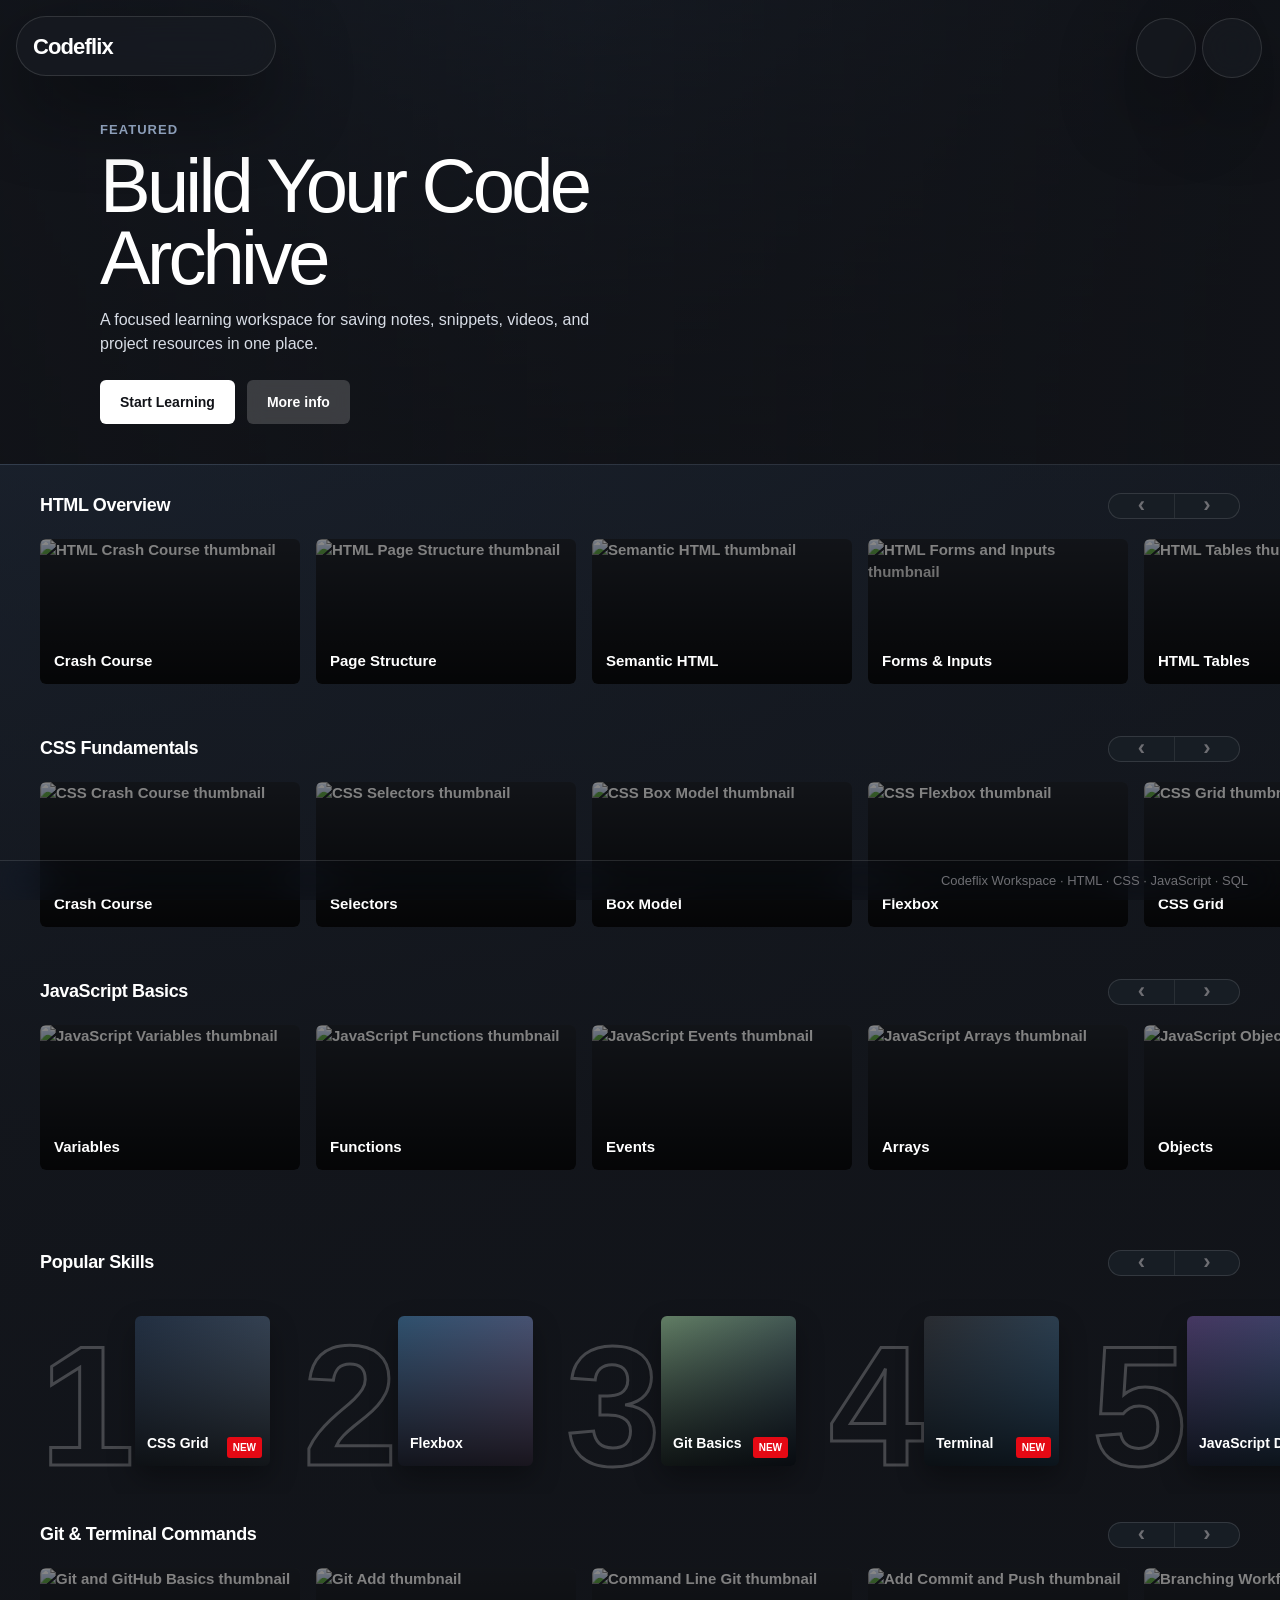
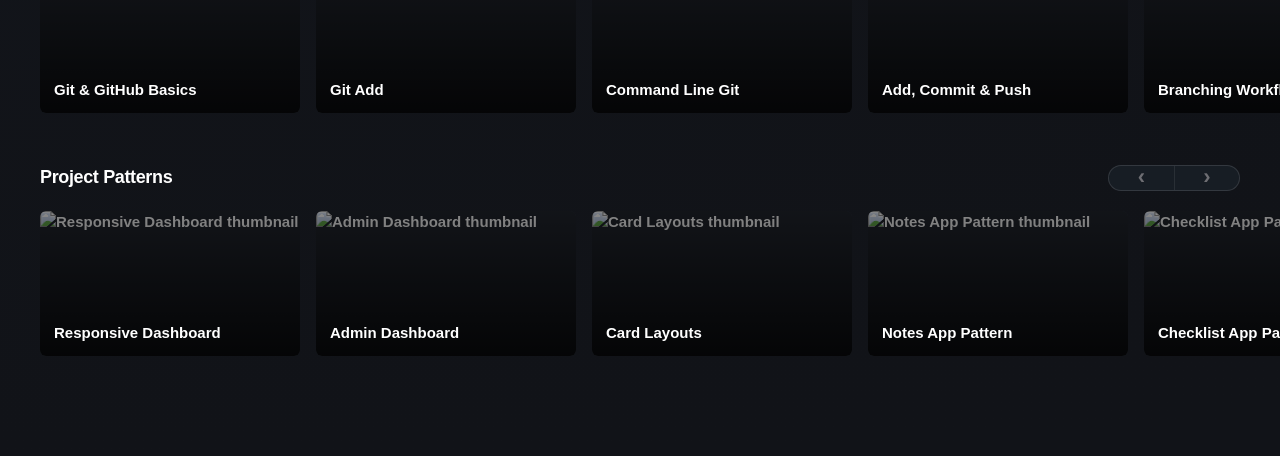
==== commit 2e783ba7: "Finalise Codeflix project for submission" ====
--- a/index.html
+++ b/index.html
@@ -1,71 +1,80 @@
 <!doctype html>
 <html lang="en">
+
   <head>
-    <meta charset="UTF-8" />
-    <meta name="viewport" content="width=device-width, initial-scale=1.0" />
+
+    <meta charset="UTF-8">
+    <meta name="viewport" content="width=device-width, initial-scale=1.0">
 
     <title>Codeflix | Workspace</title>
 
-    <!-- Bootstrap -->
+    <link rel="icon" type="image/png" href="./assets/favicon/codeflix-logo.png">
+
+    <meta
+      name="description"
+      content="Codeflix is a personal coding dashboard for notes, snippets, cheat sheets, videos, and project resources.">
+    <meta name="author" content="Codeflix">
+    <meta property="og:title" content="Codeflix | Workspace">
+    
+    <meta
+      property="og:description"
+      content="A personal coding dashboard for learning resources, snippets, notes, videos, and embedded tools.">
+    <meta property="og:type" content="website">
+    <meta property="og:site_name" content="Codeflix">
+    <meta name="theme-color" content="#111318">
+
+    <meta name="apple-mobile-web-app-title" content="Codeflix">
+
     <link
       href="https://cdn.jsdelivr.net/npm/bootstrap@5.3.3/dist/css/bootstrap.min.css"
-      rel="stylesheet"
-    />
-
-    <!-- Devicon: tech icons for HTML / CSS / JavaScript -->
+      rel="stylesheet">
+
     <link
       rel="stylesheet"
-      href="https://cdn.jsdelivr.net/gh/devicons/devicon@latest/devicon.min.css"
-    />
-
-    <!-- Custom CSS -->
-    <link rel="stylesheet" href="assets/css/style.css" />
-    <link rel="stylesheet" href="assets/css/pages.css" />
+      href="https://cdn.jsdelivr.net/gh/devicons/devicon@latest/devicon.min.css">
+
+    <link rel="stylesheet" href="assets/css/style.css">
+    <link rel="stylesheet" href="assets/css/pages.css">
+
   </head>
 
   <body>
     <!-- Workspace Sidebar -->
-    <aside class="topic-sidebar topic-sidebar-mobile">
+    <aside class="topic-sidebar topic-sidebar-mobile" aria-label="Main site navigation">
       <input
         type="checkbox"
         id="sidebarToggle"
         class="sidebar-toggle-checkbox" 
-        checked
-        
-      />
+        checked>
         <!-- checked -->
       <div class="sidebar-header">
         <a href="index.html" class="sidebar-brand">Codeflix</a>
         <label
           for="sidebarToggle"
           class="sidebar-toggle-btn"
-          aria-label="Toggle sidebar"
+          title="Toggle sidebar"
         >
-        <i data-lucide="panel-right" class="nav-icon" style="transform: scaleX(-1);"></i>
+        <i data-lucide="panel-right" class="nav-icon" style="transform: scaleX(-1);" aria-hidden="true"></i>
         </label>
       </div>
 
       <!-- Standalone workspace button -->
-      <nav class="sidebar-standalone">
+      <nav class="sidebar-standalone" aria-label="Main workspace links">
         <a
-          href="workspace.html?file=content/workspace/Padlet.md"
+          href="workspace.html?file=content/workspace/tool-space.md"
           class="sidebar-main-link"
         >
-        <i data-lucide="box" class="nav-icon"></i>          
+        <i data-lucide="box" class="nav-icon" aria-hidden="true"></i>          
         <span>Workspace</span>
         </a>
-      </nav>
-
-      <nav class="sidebar-standalone">
+
         <a href="snippets.html" class="sidebar-main-link">
-          <i data-lucide="Blend" class="nav-icon"></i>
+          <i data-lucide="blend" class="nav-icon" aria-hidden="true"></i>
           <span>Snippets</span>
         </a>
-      </nav>
-
-      <nav class="sidebar-standalone">
+
         <a href="usage.html" class="sidebar-main-link">
-          <i data-lucide="book-open" class="nav-icon"></i>
+          <i data-lucide="book-open" class="nav-icon" aria-hidden="true"></i>
           <span>Usage</span>
         </a>
       </nav>
@@ -73,17 +82,17 @@
       <nav class="topic-tree" aria-label="Topic navigation">
         <!-- HTML -->
         <div class="topic-group">
-          <a href="#" class="sidebar-main-link">
-            <i class="devicon-html5-plain nav-icon tech-icon"></i>
+          <button type="button" class="sidebar-main-link" aria-label="HTML topic menu">
+            <i class="devicon-html5-plain nav-icon tech-icon" aria-hidden="true"></i>
             <span>HTML</span>
-          </a>
+          </button>
 
           <div class="topic-submenu">
             <a
               href="content.html?file=content/html/01-getting-started/html-cheat-sheet.md"
               class="topic-file-link"
             >
-              <i data-lucide="file-text" class="submenu-icon"></i>
+              <i data-lucide="file-text" class="submenu-icon" aria-hidden="true"></i>
               <span>Cheat Sheet</span>
             </a>
 
@@ -91,7 +100,7 @@
               href="content.html?file=content/html/01-getting-started/resources.md"
               class="topic-file-link"
             >
-              <i data-lucide="link" class="submenu-icon"></i>
+              <i data-lucide="link" class="submenu-icon" aria-hidden="true"></i>
               <span>Resources</span>
             </a>
           </div>
@@ -99,17 +108,17 @@
 
         <!-- CSS -->
         <div class="topic-group">
-          <a href="#" class="sidebar-main-link">
-            <i class="devicon-css3-plain nav-icon tech-icon"></i>
+          <button type="button" class="sidebar-main-link" aria-label="CSS topic menu">
+            <i class="devicon-css3-plain nav-icon tech-icon" aria-hidden="true"></i>
             <span>CSS</span>
-          </a>
+          </button>
 
           <div class="topic-submenu">
             <a
               href="content.html?file=content/css/01-getting-started/css-cheat-sheet.md"
               class="topic-file-link"
             >
-              <i data-lucide="file-text" class="submenu-icon"></i>
+              <i data-lucide="file-text" class="submenu-icon" aria-hidden="true"></i>
               <span>Cheat Sheet</span>
             </a>
 
@@ -117,7 +126,7 @@
               href="content.html?file=content/css/01-getting-started/resources.md"
               class="topic-file-link"
             >
-              <i data-lucide="link" class="submenu-icon"></i>
+              <i data-lucide="link" class="submenu-icon" aria-hidden="true"></i>
               <span>Resources</span>
             </a>
           </div>
@@ -125,17 +134,17 @@
 
         <!-- JavaScript -->
         <div class="topic-group">
-          <a href="#" class="sidebar-main-link">
-            <i class="devicon-javascript-plain nav-icon tech-icon"></i>
+          <button type="button" class="sidebar-main-link" aria-label="JavaScript topic menu">
+            <i class="devicon-javascript-plain nav-icon tech-icon" aria-hidden="true"></i>
             <span>JavaScript</span>
-          </a>
+          </button>
 
           <div class="topic-submenu">
             <a
               href="content.html?file=content/javascript/01-getting-started/js-cheat-sheet.md"
               class="topic-file-link"
             >
-              <i data-lucide="file-text" class="submenu-icon"></i>
+              <i data-lucide="file-text" class="submenu-icon" aria-hidden="true"></i>
               <span>Cheat Sheet</span>
             </a>
 
@@ -143,7 +152,7 @@
               href="content.html?file=content/javascript/01-getting-started/resources.md"
               class="topic-file-link"
             >
-              <i data-lucide="link" class="submenu-icon"></i>
+              <i data-lucide="link" class="submenu-icon" aria-hidden="true"></i>
               <span>Resources</span>
             </a>
           </div>
@@ -151,17 +160,17 @@
 
         <!-- SQL -->
         <div class="topic-group">
-          <a href="#" class="sidebar-main-link">
-            <i data-lucide="database" class="nav-icon"></i>
+          <button type="button" class="sidebar-main-link" aria-label="SQL topic menu">
+            <i data-lucide="database" class="nav-icon" aria-hidden="true"></i>
             <span>SQL</span>
-          </a>
+          </button>
 
           <div class="topic-submenu">
             <a
               href="content.html?file=content/sql/01-getting-started/sql-cheat-sheet.md"
               class="topic-file-link"
             >
-              <i data-lucide="file-text" class="submenu-icon"></i>
+              <i data-lucide="file-text" class="submenu-icon" aria-hidden="true"></i>
               <span>Cheat Sheet</span>
             </a>
 
@@ -169,7 +178,7 @@
               href="content.html?file=content/sql/01-getting-started/resources.md"
               class="topic-file-link"
             >
-              <i data-lucide="link" class="submenu-icon"></i>
+              <i data-lucide="link" class="submenu-icon" aria-hidden="true"></i>
               <span>Resources</span>
             </a>
           </div>
@@ -178,32 +187,35 @@
     </aside>
 
     <!-- Right Tool Sidebar -->
-    <aside class="tool-sidebar">
+    <aside class="tool-sidebar" aria-label="Quick tools">
       <div class="prompt-menu">
-        <button class="tool-link prompt-toggle" type="button">
-          <i data-lucide="bot" class="tool-icon"></i>
+        <button class="tool-link" type="button" aria-label="Open prompt menu">
+          <i data-lucide="bot" class="tool-icon" aria-hidden="true"></i>
           <!-- <span>Prompt</span> -->
         </button>
 
         <div class="prompt-dropdown">
           <button
             class="prompt-option"
+            aria-label="Copy debug prompt"
             data-prompt="Act as a senior front-end developer. Help me debug this HTML, CSS, or JavaScript issue. Explain what is wrong, why it is happening, and give me the smallest fix possible."
           >
-            <i data-lucide="bug" class="prompt-icon"></i>
+            <i data-lucide="bug" class="prompt-icon" aria-hidden="true"></i>
             <span>Debug</span>
           </button>
 
           <button
             class="prompt-option"
+            aria-label="Copy UI review prompt"
             data-prompt="Act as a senior UI designer. Review this page layout and suggest small improvements to spacing, hierarchy, typography, and visual consistency. Do not redesign it from scratch."
           >
-            <i data-lucide="palette" class="prompt-icon"></i>
+            <i data-lucide="palette" class="prompt-icon" aria-hidden="true"></i>
             <span>UI Review</span>
           </button>
 
           <button
             class="prompt-option"
+            aria-label="Copy refactor prompt"
             data-prompt="Act as a front-end code reviewer.
 
             Review and refactor this CSS with one guiding rule:
@@ -240,15 +252,16 @@
 
             Do not over-explain. Keep the visual design the same."
           >
-            <i data-lucide="wand-sparkles" class="prompt-icon"></i>
+            <i data-lucide="wand-sparkles" class="prompt-icon" aria-hidden="true"></i>
             <span>Refactor</span>
           </button>
 
           <button
             class="prompt-option"
+            aria-label="Copy explain code prompt"
             data-prompt="Act as a coding tutor. Explain this code clearly for a beginner, step by step, without overcomplicating it."
           >
-            <i data-lucide="graduation-cap" class="prompt-icon"></i>
+            <i data-lucide="graduation-cap" class="prompt-icon" aria-hidden="true"></i>
             <span>Explain Code</span>
           </button>
         </div>
@@ -257,12 +270,13 @@
       <a
         href="https://chat.openai.com"
         class="tool-link"
+        aria-label="Open ChatGPT in a popup window"
         onclick="
           window.open(this.href, 'chatgpt', 'width=520,height=720');
           return false;
         "
       >
-        <i data-lucide="astroid" class="tool-icon"></i>
+        <i data-lucide="astroid" class="tool-icon" aria-hidden="true"></i>
         <!-- <span>ChatGPT</span> -->
       </a>
     </aside>
@@ -275,7 +289,7 @@
         <iframe
           id="heroPreviewVideo"
           class="hero-preview-video"
-          src=""
+          src="about:blank"
           title="Hero preview video"
           allow="autoplay; encrypted-media"
           referrerpolicy="strict-origin-when-cross-origin"
@@ -293,12 +307,11 @@
               <a href="usage.html" class="secondary-btn">More info</a>
            </div>
         </div>
-        </div>
 
         <div class="hero-video-wrap" id="heroVideoWrap">
           <iframe
             id="heroVideo"
-            src=""
+            src="about:blank"
             title="Featured video player"
             allow="
               accelerometer;
@@ -326,7 +339,7 @@
               type="button"
               class="row-pill-btn"
               onclick="scrollRow(this, 'left')"
-              aria-label="Scroll row left"
+              aria-label="Scroll HTML Overview row left"
             >
               <span>‹</span>
             </button>
@@ -335,7 +348,7 @@
               type="button"
               class="row-pill-btn"
               onclick="scrollRow(this, 'right')"
-              aria-label="Scroll row right"
+              aria-label="Scroll HTML Overview row right"
             >
               <span>›</span>
             </button>
@@ -346,92 +359,98 @@
           <!-- video-content-card -->
           <article
             class="content-card video-content-card"
+            tabindex="0"
+            aria-label="Play HTML Crash Course video"
             data-video="https://www.youtube.com/embed/qz0aGYrrlhU?autoplay=1"
           >
             <img
               class="content-card-img"
               src="https://img.youtube.com/vi/qz0aGYrrlhU/hqdefault.jpg"
-              alt="HTML Crash Course thumbnail"
-            />
+              alt="HTML Crash Course thumbnail">
 
             <h3 class="content-card-title">Crash Course</h3>
           </article>
-          <!-- >>> END <<< -->
-
-          <!-- video-content-card -->
-          <article
-            class="content-card video-content-card"
+          
+
+          <!-- video-content-card -->
+          <article
+            class="content-card video-content-card"
+            tabindex="0"
+            aria-label="Play HTML Page Structure video"
             data-video="https://www.youtube.com/embed/FQdaUv95mR8?autoplay=1"
           >
             <img
               class="content-card-img"
               src="https://img.youtube.com/vi/FQdaUv95mR8/hqdefault.jpg"
-              alt="HTML Page Structure thumbnail"
-            />
+              alt="HTML Page Structure thumbnail">
 
             <h3 class="content-card-title">Page Structure</h3>
           </article>
-          <!-- >>> END <<< -->
-
-          <!-- video-content-card -->
-          <article
-            class="content-card video-content-card"
+          
+
+          <!-- video-content-card -->
+          <article
+            class="content-card video-content-card"
+            tabindex="0"
+            aria-label="Play Semantic HTML video"
             data-video="https://www.youtube.com/embed/kX3TfdUqpuU?autoplay=1"
           >
             <img
               class="content-card-img"
               src="https://img.youtube.com/vi/kX3TfdUqpuU/hqdefault.jpg"
-              alt="Semantic HTML thumbnail"
-            />
+              alt="Semantic HTML thumbnail">
 
             <h3 class="content-card-title">Semantic HTML</h3>
           </article>
-          <!-- >>> END <<< -->
-
-          <!-- video-content-card -->
-          <article
-            class="content-card video-content-card"
+          
+
+          <!-- video-content-card -->
+          <article
+            class="content-card video-content-card"
+            tabindex="0"
+            aria-label="Play HTML Forms and Inputs video"
             data-video="https://www.youtube.com/embed/H9zdfZrFUp0?autoplay=1"
           >
             <img
               class="content-card-img"
               src="https://img.youtube.com/vi/H9zdfZrFUp0/hqdefault.jpg"
-              alt="HTML Forms and Inputs thumbnail"
-            />
+              alt="HTML Forms and Inputs thumbnail">
 
             <h3 class="content-card-title">Forms & Inputs</h3>
           </article>
-          <!-- >>> END <<< -->
-
-          <!-- video-content-card -->
-          <article
-            class="content-card video-content-card"
+          
+
+          <!-- video-content-card -->
+          <article
+            class="content-card video-content-card"
+            tabindex="0"
+            aria-label="Play HTML Tables video"
             data-video="https://www.youtube.com/embed/e23RA_Uo99o?autoplay=1"
           >
             <img
               class="content-card-img"
               src="https://img.youtube.com/vi/e23RA_Uo99o/hqdefault.jpg"
-              alt="HTML Tables thumbnail"
-            />
+              alt="HTML Tables thumbnail">
 
             <h3 class="content-card-title">HTML Tables</h3>
           </article>
-          <!-- >>> END <<< -->
-
-          <!-- video-content-card -->
-          <article
-            class="content-card video-content-card"
+          
+
+          <!-- video-content-card -->
+          <article
+            class="content-card video-content-card"
+            tabindex="0"
+            aria-label="Play HTML Embedding Media video"
             data-video="https://www.youtube.com/embed/QbkN8y0usOE?autoplay=1"
           >
             <img
               class="content-card-img"
               src="https://img.youtube.com/vi/QbkN8y0usOE/hqdefault.jpg"
-              alt="HTML Embedding Media thumbnail"
-            />
+              alt="HTML Embedding Media thumbnail">
 
             <h3 class="content-card-title">Embedding Media</h3>
           </article>
-          <!-- >>> END <<< -->
+          
         </div>
       </section>
 
@@ -440,13 +459,12 @@
         <div class="row-header">
           <h2>CSS Fundamentals</h2>
 
-          <!-- visual buttons for now - can be connected with JS later -->
           <div class="row-controls">
             <button
               type="button"
               class="row-pill-btn"
               onclick="scrollRow(this, 'left')"
-              aria-label="Scroll row left"
+              aria-label="Scroll CSS Fundamentals row left"
             >
               <span>‹</span>
             </button>
@@ -455,7 +473,7 @@
               type="button"
               class="row-pill-btn"
               onclick="scrollRow(this, 'right')"
-              aria-label="Scroll row right"
+              aria-label="Scroll CSS Fundamentals row right"
             >
               <span>›</span>
             </button>
@@ -466,92 +484,98 @@
           <!-- video-content-card -->
           <article
             class="content-card video-content-card"
+            tabindex="0"
+            aria-label="Play CSS Crash Course video"
             data-video="https://www.youtube.com/embed/yfoY53QXEnI?autoplay=1"
           >
             <img
               class="content-card-img"
               src="https://img.youtube.com/vi/yfoY53QXEnI/hqdefault.jpg"
-              alt="CSS Crash Course thumbnail"
-            />
+              alt="CSS Crash Course thumbnail">
 
             <h3 class="content-card-title">Crash Course</h3>
           </article>
-          <!-- >>> END <<< -->
-
-          <!-- video-content-card -->
-          <article
-            class="content-card video-content-card"
+          
+
+          <!-- video-content-card -->
+          <article
+            class="content-card video-content-card"
+            tabindex="0"
+            aria-label="Play CSS Selectors video"
             data-video="https://www.youtube.com/embed/l1mER1bV0N0?autoplay=1"
           >
             <img
               class="content-card-img"
               src="https://img.youtube.com/vi/l1mER1bV0N0/hqdefault.jpg"
-              alt="CSS Selectors thumbnail"
-            />
+              alt="CSS Selectors thumbnail">
 
             <h3 class="content-card-title">Selectors</h3>
           </article>
-          <!-- >>> END <<< -->
-
-          <!-- video-content-card -->
-          <article
-            class="content-card video-content-card"
+          
+
+          <!-- video-content-card -->
+          <article
+            class="content-card video-content-card"
+            tabindex="0"
+            aria-label="Play CSS Box Model video"
             data-video="https://www.youtube.com/embed/M6coJNLFBWI?autoplay=1"
           >
             <img
               class="content-card-img"
               src="https://img.youtube.com/vi/M6coJNLFBWI/hqdefault.jpg"
-              alt="CSS Box Model thumbnail"
-            />
+              alt="CSS Box Model thumbnail">
 
             <h3 class="content-card-title">Box Model</h3>
           </article>
-          <!-- >>> END <<< -->
-
-          <!-- video-content-card -->
-          <article
-            class="content-card video-content-card"
+          
+
+          <!-- video-content-card -->
+          <article
+            class="content-card video-content-card"
+            tabindex="0"
+            aria-label="Play CSS Flexbox video"
             data-video="https://www.youtube.com/embed/3YW65K6LcIA?autoplay=1"
           >
             <img
               class="content-card-img"
               src="https://img.youtube.com/vi/3YW65K6LcIA/hqdefault.jpg"
-              alt="CSS Flexbox thumbnail"
-            />
+              alt="CSS Flexbox thumbnail">
 
             <h3 class="content-card-title">Flexbox</h3>
           </article>
-          <!-- >>> END <<< -->
-
-          <!-- video-content-card -->
-          <article
-            class="content-card video-content-card"
+          
+
+          <!-- video-content-card -->
+          <article
+            class="content-card video-content-card"
+            tabindex="0"
+            aria-label="Play CSS Grid video"
             data-video="https://www.youtube.com/embed/9zA8cB-54SA?autoplay=1"
           >
             <img
               class="content-card-img"
               src="https://img.youtube.com/vi/9zA8cB-54SA/hqdefault.jpg"
-              alt="CSS Grid thumbnail"
-            />
+              alt="CSS Grid thumbnail">
 
             <h3 class="content-card-title">CSS Grid</h3>
           </article>
-          <!-- >>> END <<< -->
-
-          <!-- video-content-card -->
-          <article
-            class="content-card video-content-card"
+          
+
+          <!-- video-content-card -->
+          <article
+            class="content-card video-content-card"
+            tabindex="0"
+            aria-label="Play Responsive CSS video"
             data-video="https://www.youtube.com/embed/p0bGHP-PXD4?autoplay=1"
           >
             <img
               class="content-card-img"
               src="https://img.youtube.com/vi/p0bGHP-PXD4/hqdefault.jpg"
-              alt="Responsive CSS thumbnail"
-            />
+              alt="Responsive CSS thumbnail">
 
             <h3 class="content-card-title">Responsive CSS</h3>
           </article>
-          <!-- >>> END <<< -->
+          
         </div>
       </section>
 
@@ -565,7 +589,7 @@
               type="button"
               class="row-pill-btn"
               onclick="scrollRow(this, 'left')"
-              aria-label="Scroll row left"
+              aria-label="Scroll JavaScript Basics row left"
             >
               <span>‹</span>
             </button>
@@ -574,7 +598,7 @@
               type="button"
               class="row-pill-btn"
               onclick="scrollRow(this, 'right')"
-              aria-label="Scroll row right"
+              aria-label="Scroll JavaScript Basics row right"
             >
               <span>›</span>
             </button>
@@ -585,92 +609,98 @@
           <!-- video-content-card -->
           <article
             class="content-card video-content-card"
+            tabindex="0"
+            aria-label="Play JavaScript Variables video"
             data-video="https://www.youtube.com/embed/dJvPTRXyc6s?autoplay=1"
           >
             <img
               class="content-card-img"
               src="https://img.youtube.com/vi/dJvPTRXyc6s/hqdefault.jpg"
-              alt="JavaScript Variables thumbnail"
-            />
+              alt="JavaScript Variables thumbnail">
 
             <h3 class="content-card-title">Variables</h3>
           </article>
-          <!-- >>> END <<< -->
-
-          <!-- video-content-card -->
-          <article
-            class="content-card video-content-card"
+          
+
+          <!-- video-content-card -->
+          <article
+            class="content-card video-content-card"
+            tabindex="0"
+            aria-label="Play JavaScript Functions video"
             data-video="https://www.youtube.com/embed/cMt9U6kCWsM?autoplay=1"
           >
             <img
               class="content-card-img"
               src="https://img.youtube.com/vi/cMt9U6kCWsM/hqdefault.jpg"
-              alt="JavaScript Functions thumbnail"
-            />
+              alt="JavaScript Functions thumbnail">
 
             <h3 class="content-card-title">Functions</h3>
           </article>
-          <!-- >>> END <<< -->
-
-          <!-- video-content-card -->
-          <article
-            class="content-card video-content-card"
+          
+
+          <!-- video-content-card -->
+          <article
+            class="content-card video-content-card"
+            tabindex="0"
+            aria-label="Play JavaScript Events video"
             data-video="https://www.youtube.com/embed/5fb2aPlgoys?autoplay=1"
           >
             <img
               class="content-card-img"
               src="https://img.youtube.com/vi/5fb2aPlgoys/hqdefault.jpg"
-              alt="JavaScript Events thumbnail"
-            />
+              alt="JavaScript Events thumbnail">
 
             <h3 class="content-card-title">Events</h3>
           </article>
-          <!-- >>> END <<< -->
-
-          <!-- video-content-card -->
-          <article
-            class="content-card video-content-card"
+          
+
+          <!-- video-content-card -->
+          <article
+            class="content-card video-content-card"
+            tabindex="0"
+            aria-label="Play JavaScript Arrays video"
             data-video="https://www.youtube.com/embed/3_Mrc1vUglg?autoplay=1"
           >
             <img
               class="content-card-img"
               src="https://img.youtube.com/vi/3_Mrc1vUglg/hqdefault.jpg"
-              alt="JavaScript Arrays thumbnail"
-            />
+              alt="JavaScript Arrays thumbnail">
 
             <h3 class="content-card-title">Arrays</h3>
           </article>
-          <!-- >>> END <<< -->
-
-          <!-- video-content-card -->
-          <article
-            class="content-card video-content-card"
+          
+
+          <!-- video-content-card -->
+          <article
+            class="content-card video-content-card"
+            tabindex="0"
+            aria-label="Play JavaScript Objects video"
             data-video="https://www.youtube.com/embed/lfmg-EJ8gm4?autoplay=1"
           >
             <img
               class="content-card-img"
               src="https://img.youtube.com/vi/lfmg-EJ8gm4/hqdefault.jpg"
-              alt="JavaScript Objects thumbnail"
-            />
+              alt="JavaScript Objects thumbnail">
 
             <h3 class="content-card-title">Objects</h3>
           </article>
-          <!-- >>> END <<< -->
-
-          <!-- video-content-card -->
-          <article
-            class="content-card video-content-card"
+          
+
+          <!-- video-content-card -->
+          <article
+            class="content-card video-content-card"
+            tabindex="0"
+            aria-label="Play JavaScript DOM video"
             data-video="https://www.youtube.com/embed/WbG86sMd3SU?autoplay=1"
           >
             <img
               class="content-card-img"
               src="https://img.youtube.com/vi/WbG86sMd3SU/hqdefault.jpg"
-              alt="JavaScript DOM thumbnail"
-            />
+              alt="JavaScript DOM thumbnail">
 
             <h3 class="content-card-title">DOM</h3>
           </article>
-          <!-- >>> END <<< -->
+          
         </div>
       </section>
 
@@ -684,7 +714,7 @@
               type="button"
               class="row-pill-btn"
               onclick="scrollRow(this, 'left')"
-              aria-label="Scroll row left"
+              aria-label="Scroll Popular Skills row left"
             >
               <span>‹</span>
             </button>
@@ -693,7 +723,7 @@
               type="button"
               class="row-pill-btn"
               onclick="scrollRow(this, 'right')"
-              aria-label="Scroll row right"
+              aria-label="Scroll Popular Skills row right"
             >
               <span>›</span>
             </button>
@@ -703,6 +733,8 @@
         <div class="top-ten-row">
           <article
             class="top-ten-card"
+            tabindex="0"
+            aria-label="Play popular skill CSS Grid video"
             data-video="https://www.youtube.com/embed/9zA8cB-54SA?autoplay=1"
           >
             <span class="rank-number">1</span>
@@ -713,6 +745,8 @@
 
           <article
             class="top-ten-card"
+            tabindex="0"
+            aria-label="Play popular skill Flexbox video"
             data-video="https://www.youtube.com/embed/3YW65K6LcIA?autoplay=1"
           >
             <span class="rank-number">2</span>
@@ -723,6 +757,8 @@
 
           <article
             class="top-ten-card"
+            tabindex="0"
+            aria-label="Play popular skill Git Basics video"
             data-video="https://www.youtube.com/embed/tRZGeaHPoaw?autoplay=1"
           >
             <span class="rank-number">3</span>
@@ -733,6 +769,8 @@
 
           <article
             class="top-ten-card"
+            tabindex="0"
+            aria-label="Play popular skill Terminal video"
             data-video="https://www.youtube.com/embed/HVsySz-h9r4?autoplay=1"
           >
             <span class="rank-number">4</span>
@@ -743,6 +781,8 @@
 
           <article
             class="top-ten-card"
+            tabindex="0"
+            aria-label="Play popular skill JavaScript DOM video"
             data-video="https://www.youtube.com/embed/5fb2aPlgoys?autoplay=1"
           >
             <span class="rank-number">5</span>
@@ -753,6 +793,8 @@
 
           <article
             class="top-ten-card"
+            tabindex="0"
+            aria-label="Play popular skill Responsive CSS video"
             data-video="https://www.youtube.com/embed/QlZkfmofzHU?autoplay=1"
           >
             <span class="rank-number">6</span>
@@ -763,6 +805,8 @@
 
           <article
             class="top-ten-card"
+            tabindex="0"
+            aria-label="Play popular skill Debugging video"
             data-video="https://www.youtube.com/embed/rE2zRhZdjFU?autoplay=1"
           >
             <span class="rank-number">7</span>
@@ -773,6 +817,8 @@
 
           <article
             class="top-ten-card"
+            tabindex="0"
+            aria-label="Play popular skill Code Comments video"
             data-video="https://www.youtube.com/embed/8JJ101D3knE?autoplay=1"
           >
             <span class="rank-number">8</span>
@@ -783,6 +829,8 @@
 
           <article
             class="top-ten-card"
+            tabindex="0"
+            aria-label="Play popular skill Objects video"
             data-video="https://www.youtube.com/embed/lfmg-EJ8gm4?autoplay=1"
           >
             <span class="rank-number">9</span>
@@ -793,6 +841,8 @@
 
           <article
             class="top-ten-card"
+            tabindex="0"
+            aria-label="Play popular skill Forms and Inputs video"
             data-video="https://www.youtube.com/embed/H9zdfZrFUp0?autoplay=1"
           >
             <span class="rank-number">10</span>
@@ -813,7 +863,7 @@
               type="button"
               class="row-pill-btn"
               onclick="scrollRow(this, 'left')"
-              aria-label="Scroll row left"
+              aria-label="Scroll Git and Terminal Commands row left"
             >
               <span>‹</span>
             </button>
@@ -822,7 +872,7 @@
               type="button"
               class="row-pill-btn"
               onclick="scrollRow(this, 'right')"
-              aria-label="Scroll row right"
+              aria-label="Scroll Git and Terminal Commands row right"
             >
               <span>›</span>
             </button>
@@ -833,107 +883,114 @@
           <!-- video-content-card -->
           <article
             class="content-card video-content-card"
+            tabindex="0"
+            aria-label="Play Git and GitHub Basics video"
             data-video="https://www.youtube.com/embed/tRZGeaHPoaw?autoplay=1"
           >
             <img
               class="content-card-img"
               src="https://img.youtube.com/vi/tRZGeaHPoaw/hqdefault.jpg"
-              alt="Git and GitHub Basics thumbnail"
-            />
+              alt="Git and GitHub Basics thumbnail">
 
             <h3 class="content-card-title">Git & GitHub Basics</h3>
           </article>
-          <!-- >>> END <<< -->
-
-          <!-- video-content-card -->
-          <article
-            class="content-card video-content-card"
+          
+
+          <!-- video-content-card -->
+          <article
+            class="content-card video-content-card"
+            tabindex="0"
+            aria-label="Play Git Add video"
             data-video="https://www.youtube.com/embed/WbG86sMd3SU?autoplay=1"
           >
             <img
               class="content-card-img"
               src="https://img.youtube.com/vi/WbG86sMd3SU/hqdefault.jpg"
-              alt="Git Add thumbnail"
-            />
+              alt="Git Add thumbnail">
 
             <h3 class="content-card-title">Git Add</h3>
           </article>
-          <!-- >>> END <<< -->
-
-          <!-- video-content-card -->
-          <article
-            class="content-card video-content-card"
+          
+
+          <!-- video-content-card -->
+          <article
+            class="content-card video-content-card"
+            tabindex="0"
+            aria-label="Play Command Line Git video"
             data-video="https://www.youtube.com/embed/HVsySz-h9r4?autoplay=1"
           >
             <img
               class="content-card-img"
               src="https://img.youtube.com/vi/HVsySz-h9r4/hqdefault.jpg"
-              alt="Command Line Git thumbnail"
-            />
+              alt="Command Line Git thumbnail">
 
             <h3 class="content-card-title">Command Line Git</h3>
           </article>
-          <!-- >>> END <<< -->
-
-          <!-- video-content-card -->
-          <article
-            class="content-card video-content-card"
+          
+
+          <!-- video-content-card -->
+          <article
+            class="content-card video-content-card"
+            tabindex="0"
+            aria-label="Play Add Commit and Push video"
             data-video="https://www.youtube.com/embed/Njq0_-YUf-s?autoplay=1"
           >
             <img
               class="content-card-img"
               src="https://img.youtube.com/vi/Njq0_-YUf-s/hqdefault.jpg"
-              alt="Add Commit and Push thumbnail"
-            />
+              alt="Add Commit and Push thumbnail">
 
             <h3 class="content-card-title">Add, Commit & Push</h3>
           </article>
-          <!-- >>> END <<< -->
-
-          <!-- video-content-card -->
-          <article
-            class="content-card video-content-card"
+          
+
+          <!-- video-content-card -->
+          <article
+            class="content-card video-content-card"
+            tabindex="0"
+            aria-label="Play Branching Workflow video"
             data-video="https://www.youtube.com/embed/3rxZNlxD9_E?autoplay=1"
           >
             <img
               class="content-card-img"
               src="https://img.youtube.com/vi/3rxZNlxD9_E/hqdefault.jpg"
-              alt="Branching Workflow thumbnail"
-            />
+              alt="Branching Workflow thumbnail">
 
             <h3 class="content-card-title">Branching Workflow</h3>
           </article>
-          <!-- >>> END <<< -->
-
-          <!-- video-content-card -->
-          <article
-            class="content-card video-content-card"
+          
+
+          <!-- video-content-card -->
+          <article
+            class="content-card video-content-card"
+            tabindex="0"
+            aria-label="Play GitHub Workflow video"
             data-video="https://www.youtube.com/embed/8JJ101D3knE?autoplay=1"
           >
             <img
               class="content-card-img"
               src="https://img.youtube.com/vi/8JJ101D3knE/hqdefault.jpg"
-              alt="GitHub Workflow thumbnail"
-            />
+              alt="GitHub Workflow thumbnail">
 
             <h3 class="content-card-title">GitHub Workflow</h3>
           </article>
-          <!-- >>> END <<< -->
-
-          <!-- video-content-card -->
-          <article
-            class="content-card video-content-card"
+          
+
+          <!-- video-content-card -->
+          <article
+            class="content-card video-content-card"
+            tabindex="0"
+            aria-label="Play Debugging Git Issues video"
             data-video="https://www.youtube.com/embed/rE2zRhZdjFU?autoplay=1"
           >
             <img
               class="content-card-img"
               src="https://img.youtube.com/vi/rE2zRhZdjFU/hqdefault.jpg"
-              alt="Debugging Git Issues thumbnail"
-            />
+              alt="Debugging Git Issues thumbnail">
 
             <h3 class="content-card-title">Debugging Git Issues</h3>
           </article>
-          <!-- >>> END <<< -->
+          
         </div>
       </section>
 
@@ -947,7 +1004,7 @@
               type="button"
               class="row-pill-btn"
               onclick="scrollRow(this, 'left')"
-              aria-label="Scroll row left"
+              aria-label="Scroll Project Patterns row left"
             >
               <span>‹</span>
             </button>
@@ -956,7 +1013,7 @@
               type="button"
               class="row-pill-btn"
               onclick="scrollRow(this, 'right')"
-              aria-label="Scroll row right"
+              aria-label="Scroll Project Patterns row right"
             >
               <span>›</span>
             </button>
@@ -967,92 +1024,98 @@
           <!-- video-content-card -->
           <article
             class="content-card video-content-card"
+            tabindex="0"
+            aria-label="Play Responsive Dashboard video"
             data-video="https://www.youtube.com/embed/QlZkfmofzHU?autoplay=1"
           >
             <img
               class="content-card-img"
               src="https://img.youtube.com/vi/QlZkfmofzHU/hqdefault.jpg"
-              alt="Responsive Dashboard thumbnail"
-            />
+              alt="Responsive Dashboard thumbnail">
 
             <h3 class="content-card-title">Responsive Dashboard</h3>
           </article>
-          <!-- >>> END <<< -->
-
-          <!-- video-content-card -->
-          <article
-            class="content-card video-content-card"
+          
+
+          <!-- video-content-card -->
+          <article
+            class="content-card video-content-card"
+            tabindex="0"
+            aria-label="Play Admin Dashboard video"
             data-video="https://www.youtube.com/embed/UALn3klXFBM?autoplay=1"
           >
             <img
               class="content-card-img"
               src="https://img.youtube.com/vi/UALn3klXFBM/hqdefault.jpg"
-              alt="Admin Dashboard thumbnail"
-            />
+              alt="Admin Dashboard thumbnail">
 
             <h3 class="content-card-title">Admin Dashboard</h3>
           </article>
-          <!-- >>> END <<< -->
-
-          <!-- video-content-card -->
-          <article
-            class="content-card video-content-card"
+          
+
+          <!-- video-content-card -->
+          <article
+            class="content-card video-content-card"
+            tabindex="0"
+            aria-label="Play Card Layouts video"
             data-video="https://www.youtube.com/embed/vAOMZGSsju4?autoplay=1"
           >
             <img
               class="content-card-img"
               src="https://img.youtube.com/vi/vAOMZGSsju4/hqdefault.jpg"
-              alt="Card Layouts thumbnail"
-            />
+              alt="Card Layouts thumbnail">
 
             <h3 class="content-card-title">Card Layouts</h3>
           </article>
-          <!-- >>> END <<< -->
-
-          <!-- video-content-card -->
-          <article
-            class="content-card video-content-card"
+          
+
+          <!-- video-content-card -->
+          <article
+            class="content-card video-content-card"
+            tabindex="0"
+            aria-label="Play Notes App Pattern video"
             data-video="https://www.youtube.com/embed/01YKQmia2Jw?autoplay=1"
           >
             <img
               class="content-card-img"
               src="https://img.youtube.com/vi/01YKQmia2Jw/hqdefault.jpg"
-              alt="Notes App Pattern thumbnail"
-            />
+              alt="Notes App Pattern thumbnail">
 
             <h3 class="content-card-title">Notes App Pattern</h3>
           </article>
-          <!-- >>> END <<< -->
-
-          <!-- video-content-card -->
-          <article
-            class="content-card video-content-card"
+          
+
+          <!-- video-content-card -->
+          <article
+            class="content-card video-content-card"
+            tabindex="0"
+            aria-label="Play Checklist App Pattern video"
             data-video="https://www.youtube.com/embed/SeKQSQDUMDQ?autoplay=1"
           >
             <img
               class="content-card-img"
               src="https://img.youtube.com/vi/SeKQSQDUMDQ/hqdefault.jpg"
-              alt="Checklist App Pattern thumbnail"
-            />
+              alt="Checklist App Pattern thumbnail">
 
             <h3 class="content-card-title">Checklist App Pattern</h3>
           </article>
-          <!-- >>> END <<< -->
-
-          <!-- video-content-card -->
-          <article
-            class="content-card video-content-card"
+          
+
+          <!-- video-content-card -->
+          <article
+            class="content-card video-content-card"
+            tabindex="0"
+            aria-label="Play DOM App Patterns video"
             data-video="https://www.youtube.com/embed/5fb2aPlgoys?autoplay=1"
           >
             <img
               class="content-card-img"
               src="https://img.youtube.com/vi/5fb2aPlgoys/hqdefault.jpg"
-              alt="DOM App Patterns thumbnail"
-            />
+              alt="DOM App Patterns thumbnail">
 
             <h3 class="content-card-title">DOM App Patterns</h3>
           </article>
-          <!-- >>> END <<< -->
+          
         </div>
       </section>
     </main>
--- a/assets/css/style.css
+++ b/assets/css/style.css
@@ -1,39 +1,13 @@
 /* ==========================================================================================
-
    1. GLOBAL DESIGN TOKENS
-
-   DESCRIPTION:
-   This section is the design system for the whole site. It stores colours, spacing,
-   typography, layout widths, shadows, glass effects, transitions, buttons, and z-index values.
-
-   KEY IDEA:
-   Most repeated visual values should live here first. The rest of the CSS should use these
-   variables instead of inventing new hardcoded colours, spacing, shadows, or sizes.
-
-   WATCH OUT:
-   If you add a raw colour later, ask yourself whether it should become a token instead.
-
+   WHY: Centralises repeated design values so the rest of the CSS stays consistent and easier to refactor.
 ========================================================================================== */
 
 :root {
-  /* ==========================================
-     1.1 COLOURS
-
-     DESCRIPTION:
-     These tokens control the main dark theme, card surfaces, text colours, links,
-     accent colours, and utility colours.
-
-     IMPORTANT:
-     Keep raw hex colours mostly in this section. Page and component CSS should usually
-     reference these variables instead of repeating hex values.
-  ========================================== */
-
+  /* WHY: Defines the dark theme palette used across backgrounds, cards, text, links, and alerts. */
   --color-bg: #111318;
-  --color-bg-soft: #171d24;
   --color-bg-blue: #26354a;
 
-  --color-card: rgba(24, 27, 33, 0.76);
-  --color-card-strong: rgba(24, 27, 33, 0.86);
   --color-card-hover: rgba(32, 36, 44, 0.88);
 
   --color-surface: #20242c;
@@ -49,30 +23,12 @@
   --color-danger: #e50914;
 
   --color-white: #ffffff;
-  --color-black: #111318;
-
-  /* ==========================================
-     1.2 BORDERS
-
-     DESCRIPTION:
-     Shared border strengths for glass panels, cards, buttons, separators, and page sections.
-
-     KEY IDEA:
-     Using border tokens keeps the glass UI consistent across the site.
-  ========================================== */
-
+
+  /* WHY: Keeps borders consistent across glass panels, cards, forms, buttons, dividers, and page sections. */
   --border-soft: 1px solid rgba(255, 255, 255, 0.08);
   --border-medium: 1px solid rgba(255, 255, 255, 0.12);
-  --border-strong: 1px solid rgba(255, 255, 255, 0.18);
-
-  /* ==========================================
-     1.3 RADIUS
-
-     DESCRIPTION:
-     Shared corner radius values. Small radii are used for compact cards/buttons;
-     large radii are used for glass panels and sidebars.
-  ========================================== */
-
+
+  /* WHY: Creates a shared radius scale so cards, buttons, sidebars, pills, and circles feel related. */
   --radius-xs: 6px;
   --radius-sm: 8px;
   --radius-md: 12px;
@@ -83,17 +39,7 @@
   --radius-pill: 999px;
   --radius-circle: 50%;
 
-
-  /* ==========================================
-     1.4 SPACING
-
-     DESCRIPTION:
-     Reusable spacing steps for padding, margins, gaps, and layout rhythm.
-
-     KEY IDEA:
-     These are small, reusable steps. Use them instead of random one-off numbers where possible.
-  ========================================== */
-
+  /* WHY: Provides reusable spacing steps so layout rhythm is controlled instead of using random values. */
   --space-1: 4px;
   --space-2: 6px;
   --space-3: 8px;
@@ -107,80 +53,43 @@
   --space-11: 28px;
   --space-12: 32px;
   --space-13: 40px;
-  --space-14: 48px;
   --space-15: 56px;
-  --space-16: 64px;
   --space-17: 80px;
-  --space-18: 96px;
   --space-19: 120px;
 
-  /* ==========================================
-     1.5 LAYOUT WIDTHS
-
-     DESCRIPTION:
-     Shared layout measurements for the sidebar, content offsets, page containers,
-     page padding, and footer spacing.
-
-     CHANGED:
-     The old hardcoded offsets like 200px and 320px are now named tokens.
-     This makes it clear that normal pages and markdown pages intentionally align differently.
-  ========================================== */
-
+  /* WHY: Stores major layout measurements so sidebar spacing, containers, page padding, and footer clearance stay predictable. */
   --sidebar-width: 260px;
   --sidebar-offset: 16px;
-  --sidebar-gap: 48px;
-
-  /* DESKTOP DEFAULT:
-     Normal content pages move away from the fixed sidebar by this amount. */
+
+  /* WHY: Offsets normal content pages away from the fixed sidebar on desktop. */
   --content-sidebar-offset: 200px;
 
-  /* DESKTOP DEFAULT:
-     Markdown reading pages use a wider offset because the reading layout needs more room. */
+  /* WHY: Gives markdown reading pages a larger desktop offset for a more comfortable reading layout. */
   --markdown-sidebar-offset: 320px;
 
+  /* WHY: Defines reusable max-widths for reading, standard content, and wide layouts. */
   --container-reading: 820px;
   --container-standard: 1040px;
   --container-wide: 1480px;
 
+  /* WHY: Controls default page breathing room and fixed-footer clearance. */
   --page-padding-x: 48px;
-  --page-padding-y: 56px;
   --footer-height-space: 96px;
 
-  /* Mobile navigation */
-
-  --mobile-nav-inset: 20px;
-  --mobile-nav-width: 320px;
-  --mobile-nav-height: 50px;
-  --mobile-tool-size: 50px;
-  --mobile-tool-gap: 10px;
-
-  /* ==========================================
-     1.6 TYPOGRAPHY
-
-     DESCRIPTION:
-     Font families, text sizes, heading sizes, line heights, and letter-spacing values.
-
-     KEY IDEA:
-     Typography tokens help headings, cards, buttons, and reading pages feel connected.
-  ========================================== */
-
+  /* WHY: Defines shared font families, text sizes, heading scales, line heights, and tracking values. */
   --font-main: Arial, sans-serif;
   --font-mono: "SFMono-Regular", Consolas, "Liberation Mono", monospace;
 
-  --text-xs: 11px;
   --text-sm: 12px;
   --text-md: 14px;
   --text-base: 15px;
   --text-lg: 16px;
   --text-xl: 18px;
   --text-2xl: 22px;
-  --text-3xl: 24px;
-  --text-4xl: 28px;
 
   --hero-title: clamp(42px, 7vw, 76px);
   --page-title: clamp(34px, 4vw, 54px);
   --section-title: 24px;
-  --card-title: 20px;
 
   --line-tight: 0.95;
   --line-normal: 1.45;
@@ -190,59 +99,22 @@
   --tracking-heading: -0.04em;
   --tracking-eyebrow: 0.08em;
 
-  /* ==========================================
-     1.7 SHADOWS
-
-     DESCRIPTION:
-     Shared shadow styles for cards, glass panels, sidebars, and hover effects.
-
-     WATCH OUT:
-     Avoid adding lots of new shadow values later. Too many different shadows make the UI feel messy.
-  ========================================== */
-
+  /* WHY: Keeps shadow depth consistent across cards, sidebars, widgets, and hover states. */
   --shadow-card: 0 22px 60px rgba(0, 0, 0, 0.34);
   --shadow-card-hover: 0 30px 80px rgba(0, 0, 0, 0.46);
   --shadow-sidebar: 0 30px 80px rgba(0, 0, 0, 0.45);
   --shadow-soft: 0 12px 28px rgba(0, 0, 0, 0.32);
 
-  /* ==========================================
-     1.8 GLASS EFFECTS
-
-     DESCRIPTION:
-     Shared glass background and blur values used by sidebars, cards, dropdowns,
-     and floating panels.
-  ========================================== */
-
+  /* WHY: Defines the shared glassmorphism system used by floating UI, cards, dropdowns, and panels. */
   --glass-bg: rgba(24, 27, 33, 0.72);
   --glass-bg-strong: rgba(24, 27, 33, 0.86);
   --glass-blur: saturate(180%) blur(24px);
-  --glass-blur-heavy: saturate(180%) blur(40px);
-
-  /* ==========================================
-     1.9 TRANSITIONS
-
-     DESCRIPTION:
-     Shared animation timings for hover states, sidebar movement, buttons, and cards.
-
-     KEY IDEA:
-     Keep transition speeds consistent so the site feels intentional.
-  ========================================== */
-
+
+  /* WHY: Keeps animation timing consistent so hover and state changes feel intentional. */
   --transition-fast: 0.2s ease;
   --transition-med: 0.25s ease;
 
-  /* ==========================================
-     1.10 BUTTON TOKENS
-
-     DESCRIPTION:
-     Button-specific tokens. These still connect back to the global palette, but keeping
-     them separate makes button styling easier to adjust later.
-
-     IMPORTANT:
-     These tokens are for shared button components only. Avoid styling one-off buttons
-     with unrelated values unless the button is truly unique.
-  ========================================== */
-
+  /* WHY: Stores shared button values so primary and secondary buttons use the same sizing system. */
   --btn-radius: var(--radius-xs);
   --btn-padding: 12px 20px;
   --btn-font-size: var(--text-md);
@@ -256,17 +128,7 @@
   --btn-secondary-bg-hover: rgba(255, 255, 255, 0.24);
   --btn-secondary-text: var(--color-white);
 
-  /* ==========================================
-     1.11 Z-INDEX
-
-     DESCRIPTION:
-     Layering tokens for fixed UI elements.
-
-     KEY IDEA:
-     Use these instead of random z-index numbers so the sidebar, tools, footer,
-     and controls stay predictable.
-  ========================================== */
-
+  /* WHY: Controls fixed-layer stacking so sidebar, tools, footer, and controls do not fight each other. */
   --z-sidebar: 20;
   --z-tool: 20;
   --z-footer: 15;
@@ -275,40 +137,25 @@
 
 
 /* ==========================================================================================
-
    2. BASE RESET
-
-   DESCRIPTION:
-   This section creates predictable browser defaults. It should stay near the top of the file
-   and should not contain page-specific styles.
-
-   KEEP THIS AS BASE CSS:
-   Base CSS should handle global behaviour only: box sizing, body margin, typography inheritance,
-   media overflow safety, and global background.
-
-========================================================================================== */
-
-/* Makes width and height easier to reason about by including padding and borders in element size. */
+   WHY: Removes browser inconsistencies and creates predictable global layout behaviour.
+========================================================================================== */
+
+/* WHY: Includes padding and border inside element sizes, making layout calculations easier. */
 *,
 *::before,
 *::after {
   box-sizing: border-box;
 }
 
-/* Removes default browser margin and allows full-height page layouts. */
+/* WHY: Removes default page margin and allows full-height page sections. */
 html,
 body {
   min-height: 100%;
   margin: 0;
 }
 
-/* 
-   Global page background.
-
-   CHANGED:
-   The duplicated html/body visual styling from the old main CSS should stay removed.
-   Body owns the global background once, which prevents cascade confusion.
-*/
+/* WHY: Gives the whole site one global background, font, text colour, and horizontal overflow safety. */
 body {
   overflow-x: hidden;
 
@@ -326,7 +173,7 @@
   color: var(--color-text);
 }
 
-/* Prevents images and embedded media from overflowing their containers by default. */
+/* WHY: Stops media elements from overflowing their containers by default. */
 img,
 svg,
 video,
@@ -334,12 +181,12 @@
   max-width: 100%;
 }
 
-/* Keeps links controlled by their parent/component styling unless a component overrides them. */
+/* WHY: Lets components control link colour instead of every link forcing its own default. */
 a {
   color: inherit;
 }
 
-/* Keeps form controls consistent with the rest of the site typography. */
+/* WHY: Makes form controls inherit the site typography instead of browser defaults. */
 button,
 input,
 textarea,
@@ -347,34 +194,16 @@
   font: inherit;
 }
 
-/* Makes buttons easier to style consistently across browsers. */
+/* WHY: Removes default button borders so custom button styling is predictable. */
 button {
   border: 0;
 }
-
-/* ==========================================================================================
-
+/* ==========================================================================================
    4. SHARED COMPONENT FOUNDATIONS
-
-   DESCRIPTION:
-   These are reusable visual building blocks. They should stay small and generic so they can
-   be used across cards, panels, widgets, dropdowns, and sections.
-
-   KEY IDEA:
-   Shared classes should not know about specific pages. They should provide reusable style
-   behaviour only.
-
-========================================================================================== */
-
-/*
-   Glass card foundation.
-
-   USE FOR:
-   Cards, panels, widgets, dropdown surfaces, and other glass-style containers.
-
-   IMPORTANT:
-   This class gives the surface style only. Add layout separately on the specific component.
-*/
+   WHY: Creates reusable visual patterns so cards, panels, widgets, and dropdowns stay consistent.
+========================================================================================== */
+
+/* WHY: Gives any component the shared glass surface without forcing layout rules onto it. */
 .glass-card {
   background: var(--glass-bg);
   backdrop-filter: var(--glass-blur);
@@ -385,15 +214,7 @@
   box-shadow: var(--shadow-card);
 }
 
-/*
-   Reusable card hover behaviour.
-
-   USE FOR:
-   Elements that should lift slightly on hover.
-
-   WATCH OUT:
-   Do not apply this to elements where scaling/lifting could break layout or overlap text awkwardly.
-*/
+/* WHY: Centralises hover transitions so reusable cards animate consistently. */
 .card-hover {
   transition:
     transform var(--transition-fast),
@@ -402,13 +223,7 @@
     box-shadow var(--transition-fast);
 }
 
-/*
-   Hover state for reusable cards.
-
-   DRIFT CHECK:
-   This keeps the same visual design as your original dashboard/card hover:
-   slight lift, stronger background, stronger border, stronger shadow.
-*/
+/* WHY: Adds the shared lifted-card hover effect for reusable card-like elements. */
 .card-hover:hover {
   transform: translateY(-3px);
   background: var(--color-card-hover);
@@ -418,28 +233,11 @@
 
 
 /* ==========================================================================================
-
    5. SHARED BUTTONS
-
-   DESCRIPTION:
-   Shared button styles for primary and secondary calls to action.
-
-   USE FOR:
-   Both <button> elements and <a> links styled as buttons.
-
-   IMPORTANT:
-   Text decoration is included because some of your buttons are links.
-   Keeping this shared prevents underlined link-buttons from appearing later.
-
-========================================================================================== */
-
-/*
-   Shared button base.
-
-   KEY IDEA:
-   Put the shared layout, sizing, typography, interaction, and transition rules here.
-   Then only put colour differences in .primary-btn and .secondary-btn.
-*/
+   WHY: Keeps button layout, sizing, interaction, and accessibility consistent across buttons and link-buttons.
+========================================================================================== */
+
+/* WHY: Defines the shared button structure once, so primary and secondary only need colour differences. */
 .primary-btn,
 .secondary-btn {
   display: inline-flex;
@@ -465,100 +263,56 @@
     box-shadow var(--transition-fast);
 }
 
-/* Primary action button: strongest call to action. */
+/* WHY: Marks the main call-to-action with the strongest contrast. */
 .primary-btn {
   background: var(--btn-primary-bg);
   color: var(--btn-primary-text);
 }
 
-/* Secondary action button: softer glass-style action. */
+/* WHY: Creates a softer secondary action that still matches the glass UI style. */
 .secondary-btn {
   background: var(--btn-secondary-bg);
   color: var(--btn-secondary-text);
 
-  /*
-     This is okay here because the secondary button belongs to the glass design language.
-     If performance ever becomes a concern, reduce blur effects globally.
-  */
   backdrop-filter: blur(8px);
   -webkit-backdrop-filter: blur(8px);
 }
 
-/* Shared hover movement for both button types. */
+/* WHY: Gives both button types the same physical hover feedback. */
 .primary-btn:hover,
 .secondary-btn:hover {
   transform: translateY(-2px);
   box-shadow: var(--shadow-soft);
 }
 
-/* Primary hover colour. */
+/* WHY: Lightens the primary button on hover while keeping it high contrast. */
 .primary-btn:hover {
   background: var(--btn-primary-bg-hover);
 }
 
-/* Secondary hover colour. */
+/* WHY: Strengthens the secondary glass background on hover. */
 .secondary-btn:hover {
   background: var(--btn-secondary-bg-hover);
 }
 
-/*
-   Keyboard accessibility.
-
-   IMPORTANT:
-   This gives keyboard users a visible focus state without changing the normal visual design.
-*/
+/* WHY: Gives keyboard users a clear focus target without changing normal mouse styling. */
 .primary-btn:focus-visible,
 .secondary-btn:focus-visible {
   outline: 2px solid var(--color-link);
   outline-offset: 3px;
 }
-
-/* ==========================================================================================
-
+/* ==========================================================================================
    7. NAVIGATION SYSTEM
-
-   DESCRIPTION:
-   This section controls the fixed left topic sidebar and the fixed right utility tools.
-   It includes the sidebar container, sidebar links, collapsible state, right tool buttons,
-   prompt dropdown, and navigation icons.
-
-   KEY IDEA:
-   Navigation is fixed-position UI, so it must be predictable with z-index, sizing,
-   spacing, and responsive behaviour.
-
-   DRIFT CHECK:
-   This preserves your current design intent:
-   - left glass sidebar
-   - CSS-only collapsed sidebar
-   - right floating circular tool buttons
-   - prompt dropdown
-   - icon-based navigation styling
-
-========================================================================================== */
-
-
-/* ==========================================================================================
-
+   WHY: Keeps all fixed navigation predictable: left sidebar, right tools, dropdowns, icons, and collapsed states.
+========================================================================================== */
+
+
+/* ==========================================================================================
    7.1 SHARED NAVIGATION SURFACES
-
-   DESCRIPTION:
-   These shared styles give the sidebar, tool buttons, and prompt dropdown the same
-   glass-panel visual language.
-
-   KEY IDEA:
-   Shared visual styling belongs here so each navigation piece does not repeat the same
-   background, blur, border, and shadow rules.
-
-========================================================================================== */
-
-/*
-   Shared floating glass surface.
-
-   USE FOR:
-   - .topic-sidebar
-   - .tool-link
-   - .prompt-dropdown
-*/
+   WHY: Gives sidebar, tool buttons, and dropdowns one shared glass visual language.
+========================================================================================== */
+
+/* WHY: Prevents repeated glass-panel styling across the main nav surfaces. */
 .topic-sidebar,
 .tool-link,
 .prompt-dropdown {
@@ -570,16 +324,7 @@
   box-shadow: var(--shadow-sidebar);
 }
 
-/*
-   Shared interactive transition.
-
-   DESCRIPTION:
-   These are navigation items that visually respond on hover or interaction.
-
-   IMPORTANT:
-   Keep transition definitions in one place to avoid different nav elements feeling
-   slightly out of sync.
-*/
+/* WHY: Keeps all interactive nav items feeling like the same system when hovered or changed. */
 .tool-link,
 .sidebar-main-link,
 .topic-file-link,
@@ -596,19 +341,11 @@
 
 
 /* ==========================================================================================
-
    7.2 LEFT TOPIC SIDEBAR
-
-   DESCRIPTION:
-   The main fixed sidebar on the left side of the site. It contains the brand,
-   top-level links, topic groups, and nested file links.
-
-   DESKTOP DEFAULT:
-   The sidebar is fixed, full-height minus its outer offset, and scrollable if its content
-   becomes taller than the viewport.
-
-========================================================================================== */
-
+   WHY: Creates the fixed left navigation panel that holds brand, links, topic groups, and collapse control.
+========================================================================================== */
+
+/* WHY: Fixes the sidebar to the viewport and gives it a stable desktop size and scrollable glass panel. */
 .topic-sidebar {
   position: fixed;
   top: var(--sidebar-offset);
@@ -618,11 +355,6 @@
   width: var(--sidebar-width);
   height: calc(100vh - (var(--sidebar-offset) * 2));
 
-  /*
-     CHANGED:
-     Kept the improved padding from your current CSS.
-     Top padding is 0 because the header owns its own 60px height.
-  */
   padding: 0 var(--space-7) var(--space-7);
 
   border-radius: var(--radius-3xl);
@@ -633,24 +365,12 @@
     padding var(--transition-med);
 }
 
-/*
-   Hidden checkbox used for CSS-only sidebar collapse.
-
-   IMPORTANT:
-   This enables the collapsed state without JavaScript.
-   The input is hidden visually, but the label/button can still control it.
-*/
+/* WHY: Uses a hidden checkbox as the CSS-only state switch for open/collapsed sidebar. */
 .sidebar-toggle-checkbox {
   display: none;
 }
 
-/*
-   Sidebar header.
-
-   DESCRIPTION:
-   Holds the brand and the collapse toggle.
-   The fixed height prevents layout shift when the sidebar collapses.
-*/
+/* WHY: Keeps brand and menu toggle aligned in a fixed-height row so collapse does not shift the header. */
 .sidebar-header {
   position: relative;
   height: 60px;
@@ -661,13 +381,7 @@
   margin-bottom: var(--space-8);
 }
 
-/*
-   Sidebar brand link.
-
-   DESCRIPTION:
-   The main identity/home link inside the sidebar.
-*/
-
+/* WHY: Styles the Codeflix brand as the main identity/home link in the sidebar. */
 .sidebar-brand {
   display: inline-flex;
   align-items: center;
@@ -680,23 +394,14 @@
   text-decoration: none;
 }
 
+/* WHY: Prevents the brand link from changing style on hover/focus. */
 .sidebar-brand:hover,
 .sidebar-brand:focus {
   color: var(--color-white);
   text-decoration: none;
 }
 
-/*
-   Sidebar collapse toggle button.
-
-   DESCRIPTION:
-   Positioned inside the sidebar header. It appears on sidebar hover so the default
-   sidebar view stays visually clean.
-
-   WATCH OUT:
-   On touch devices, hover is unreliable. Mobile-specific behaviour should be handled
-   in the navigation responsive section later.
-*/
+/* WHY: Positions the clickable collapse label inside the sidebar header without taking layout space. */
 .sidebar-toggle-btn {
   position: absolute;
   top: 50%;
@@ -717,65 +422,48 @@
   cursor: pointer;
 }
 
+/* WHY: Keeps desktop sidebar clean until the user hovers and needs the toggle. */
 .topic-sidebar:hover .sidebar-toggle-btn {
   opacity: 1;
 }
 
+/* WHY: Gives the toggle a visible hover target. */
 .sidebar-toggle-btn:hover {
   background: rgba(255, 255, 255, 0.12);
 }
 
 
-/* ==== >>>> SIDEBAR <<<< ============================================================================
-
+/* ==========================================================================================
    7.3 SIDEBAR SECTIONS AND LINK GROUPS
-   
-   DESCRIPTION: These rules structure the main sidebar content below the header:
-                    standalone links, topic groups, and the vertical topic tree.
-
-========================================================================================== */
-
-/* Standalone sidebar section. USE FOR: Important single links near the top of the sidebar. */
+   WHY: Structures the sidebar into standalone links and grouped topic navigation.
+========================================================================================== */
+
+/* WHY: Separates important single links from the topic tree with spacing and a divider. */
 .sidebar-standalone {
   margin-bottom: var(--space-7);
   padding-bottom: var(--space-5);
   border-bottom: var(--border-medium);
 }
 
-/* Optional ending divider for standalone sidebar groups.*/
-.sidebar-standalone-end {
-  border-bottom: var(--border-medium);
-}
-
-/* Topic tree container. DESCRIPTION: Stacks topic groups vertically with a small consistent gap. */
+/* WHY: Stacks all topic groups vertically with a small consistent gap. */
 .topic-tree {
   display: flex;
   flex-direction: column;
   gap: var(--space-2);
 }
 
-/*
-   Topic group wrapper.
-
-   DESCRIPTION:
-   Used as the hover parent for showing nested submenu links.
-*/
+/* WHY: Gives each topic group a positioning context and hover parent for its submenu. */
 .topic-group {
   position: relative;
 }
 
 
 /* ==========================================================================================
-
    7.4 MAIN SIDEBAR LINKS
-
-   DESCRIPTION: Top-level navigation links inside the left sidebar.
-
-   KEY IDEA:  These links are large enough to scan quickly and have strong font weight
-              because they represent primary navigation items.
-
-========================================================================================== */
-
+   WHY: Styles top-level sidebar links so they are bold, tappable, and easy to scan.
+========================================================================================== */
+
+/* WHY: Makes primary sidebar links large enough to scan and aligned with their icons. */
 .sidebar-main-link {
   min-height: 42px;
   padding: var(--space-5) var(--space-4);
@@ -792,6 +480,7 @@
   text-decoration: none;
 }
 
+/* WHY: Gives main sidebar links a clear hover state without changing layout. */
 .sidebar-main-link:hover {
   background: rgba(255, 255, 255, 0.1);
   color: var(--color-white);
@@ -799,22 +488,11 @@
 
 
 /* ==========================================================================================
-
    7.5 SIDEBAR SUBMENUS
-
-   DESCRIPTION:
-   Nested topic/file links shown when hovering a topic group.
-
-   KEY IDEA:
-   The submenu starts collapsed with max-height: 0 and opacity: 0.
-   Hovering the parent group expands it.
-
-   WATCH OUT:
-   max-height animations are simple and fine here, but if a submenu grows taller than 240px,
-   increase the max-height value.
-
-========================================================================================== */
-
+   WHY: Creates CSS-only nested topic links that reveal on topic hover.
+========================================================================================== */
+
+/* WHY: Keeps nested file links hidden until the parent topic is hovered. */
 .topic-submenu {
   max-height: 0;
   opacity: 0;
@@ -827,28 +505,13 @@
     opacity var(--transition-fast);
 }
 
+/* WHY: Expands the submenu on hover without JavaScript. */
 .topic-group:hover .topic-submenu {
   max-height: 240px;
   opacity: 1;
 }
 
-/*
-   Small label above nested file links.
-*/
-.topic-folder-label {
-  margin: var(--space-4) 0 var(--space-1);
-
-  color: var(--color-text-soft);
-  font-size: var(--text-sm);
-  font-weight: 800;
-}
-
-/*
-   Nested file/topic link.
-
-   DESCRIPTION:
-   Smaller and softer than the main sidebar link so the hierarchy is clear.
-*/
+/* WHY: Styles nested links smaller and softer so the hierarchy is clear. */
 .topic-file-link {
   display: flex;
   align-items: center;
@@ -864,6 +527,7 @@
   text-decoration: none;
 }
 
+/* WHY: Makes nested links feel clickable while keeping them visually secondary. */
 .topic-file-link:hover {
   background: rgba(255, 255, 255, 0.08);
   color: var(--color-white);
@@ -871,75 +535,41 @@
 
 
 /* ==========================================================================================
-
    7.6 COLLAPSED SIDEBAR STATE
-
-   DESCRIPTION:
-   CSS-only collapsed state controlled by .sidebar-toggle-checkbox.
-
-   IMPORTANT:
-   This uses :has(), which is supported in modern browsers. It is fine for your project,
-   but it is not an old-browser fallback pattern.
-
-   KEY IDEA:
-   When collapsed, the sidebar keeps only the 60px header visible and hides the rest
-   of the navigation content.
-
-========================================================================================== */
-
-/*
-   Collapsed sidebar container.
-
-   CHANGED:
-   Keeps the sidebar height equal to the header height so it becomes a compact pill/panel.
-*/
+   WHY: Uses the hidden checkbox to collapse the sidebar without JavaScript.
+========================================================================================== */
+
+/* WHY: Lets the sidebar react to its hidden checkbox state. 
+   HOW: :has() checks whether .topic-sidebar contains a checked .sidebar-toggle-checkbox.
+   IMPORTANCE: This makes the whole sidebar collapse using CSS only, without JavaScript. */
 .topic-sidebar:has(.sidebar-toggle-checkbox:checked) {
   height: 60px;
   overflow: hidden;
 }
 
-/*
-   Removes extra header spacing when collapsed.
-   This prevents the collapsed sidebar from looking taller than needed.
-*/
+/* WHY: Removes extra header spacing so the collapsed panel stays compact. */
 .sidebar-toggle-checkbox:checked ~ .sidebar-header {
   margin-bottom: 0;
 }
 
-/*
-   Hides all navigation content below the header when collapsed.
-*/
+/* WHY: Hides sidebar navigation content while the checkbox is checked. */
 .sidebar-toggle-checkbox:checked ~ .sidebar-standalone,
 .sidebar-toggle-checkbox:checked ~ .topic-tree {
   display: none;
 }
 
-
-/*
-   Keeps the toggle visible while collapsed so the user can reopen the sidebar.
-*/
+/* WHY: Keeps the toggle visible in collapsed mode so the sidebar can be reopened. */
 .sidebar-toggle-checkbox:checked ~ .sidebar-header .sidebar-toggle-btn {
   opacity: 1;
 }
 
 
 /* ==========================================================================================
-
    7.7 RIGHT TOOL SIDEBAR
-
-   DESCRIPTION:
-   Fixed utility controls on the right side of the screen, such as Prompt and ChatGPT buttons.
-
-   DRIFT CHECK:
-   Your old CSS had two conflicting .tool-link sizes:
-   - first: 88px by 88px
-   - later: 60px by 60px
-
-   CHANGED:
-   This refactor keeps the latest visual direction: compact 60px circular buttons.
-
-========================================================================================== */
-
+   WHY: Creates fixed utility buttons independent from the main topic sidebar.
+========================================================================================== */
+
+/* WHY: Fixes utility tools to the top-right corner as a compact horizontal group. */
 .tool-sidebar {
   position: fixed;
   top: var(--space-8);
@@ -951,16 +581,7 @@
   gap: var(--space-2);
 }
 
-/*
-   Right-side circular tool button.
-
-   USE FOR:
-   Prompt button, ChatGPT button, or similar utility actions.
-
-   IMPORTANT:
-   This is the only .tool-link definition now. Do not redefine .tool-link later
-   unless it is inside a clear mobile media query.
-*/
+/* WHY: Makes each utility action a consistent circular glass button. */
 .tool-link {
   width: 60px;
   height: 60px;
@@ -984,6 +605,7 @@
   cursor: pointer;
 }
 
+/* WHY: Gives utility buttons the same lift/stronger-glass hover feedback as the nav system. */
 .tool-link:hover {
   transform: translateY(-2px);
   background: var(--glass-bg-strong);
@@ -993,31 +615,16 @@
 
 
 /* ==========================================================================================
-
    7.8 PROMPT DROPDOWN
-
-   DESCRIPTION:
-   Dropdown menu shown from the prompt tool button.
-
-   KEY IDEA:
-   The dropdown inherits the shared glass surface but uses a stronger background
-   so menu options remain readable.
-
-========================================================================================== */
-
-/*
-   Wrapper for the prompt button and dropdown.
-*/
+   WHY: Provides a hover menu for prompt actions while keeping it visually tied to the tool button.
+========================================================================================== */
+
+/* WHY: Gives the dropdown an anchor point relative to the prompt button. */
 .prompt-menu {
   position: relative;
 }
 
-/*
-   Prompt dropdown panel.
-
-   DESCRIPTION:
-   Hidden by default and displayed as a small grid when the prompt menu is hovered.
-*/
+/* WHY: Positions and hides the prompt menu until the prompt wrapper is hovered. */
 .prompt-dropdown {
   position: absolute;
   top: calc(100% + var(--space-3));
@@ -1034,20 +641,12 @@
   box-shadow: var(--shadow-card);
 }
 
-/*
-   Opens the prompt dropdown on hover.
-
-   WATCH OUT:
-   Like the sidebar hover behaviour, this works best on desktop.
-   For mobile, a click-based JS toggle may be better later.
-*/
+/* WHY: Opens the prompt dropdown on desktop hover without JavaScript. */
 .prompt-menu:hover .prompt-dropdown {
   display: grid;
 }
 
-/*
-   Individual prompt dropdown option.
-*/
+/* WHY: Styles each prompt option as a full-width clickable row. */
 .prompt-option {
   width: 100%;
   padding: var(--space-4) var(--space-5);
@@ -1069,17 +668,13 @@
   cursor: pointer;
 }
 
+/* WHY: Gives prompt options a clear hover state inside the dropdown. */
 .prompt-option:hover {
   background: rgba(255, 255, 255, 0.1);
   color: var(--color-text);
 }
 
-/*
-   Temporary copied state.
-
-   USE FOR:
-   JS feedback after a prompt has been copied.
-*/
+/* WHY: Provides temporary feedback when JavaScript marks a prompt as copied. */
 .prompt-option.copied {
   background: rgba(143, 211, 255, 0.16);
   color: var(--color-link);
@@ -1087,26 +682,11 @@
 
 
 /* ==========================================================================================
-
    7.9 NAVIGATION ICONS
-
-   DESCRIPTION:
-   Shared icon sizing and hover colour behaviour for sidebar links, submenu links,
-   prompt options, and right-side tool buttons.
-
-   DRIFT CHECK:
-   Your old CSS defined .tool-icon twice:
-   - first: 24px
-   - later: 18px
-
-   CHANGED:
-   This refactor keeps the latest 18px tool icon size and removes the duplicate.
-
-========================================================================================== */
-
-/*
-   Main sidebar icons.
-*/
+   WHY: Keeps icon sizing and colour consistent across sidebar links, prompt options, and tool buttons.
+========================================================================================== */
+
+/* WHY: Sets the standard icon size for main sidebar links. */
 .nav-icon {
   width: 18px;
   height: 18px;
@@ -1116,17 +696,13 @@
   stroke-width: 2;
 }
 
-/*
-   Technology icons, if using text/icon-font style icons.
-*/
+/* WHY: Normalises font-icon sizing for technology icons like HTML, CSS, and JavaScript. */
 .tech-icon {
   font-size: 18px;
   line-height: 1;
 }
 
-/*
-   Smaller icons used in nested sidebar links and prompt dropdown options.
-*/
+/* WHY: Uses smaller icons for secondary/nested actions so hierarchy stays clear. */
 .submenu-icon,
 .prompt-icon {
   width: 14px;
@@ -1137,12 +713,7 @@
   stroke-width: 2;
 }
 
-/*
-   Right-side tool button icon.
-
-   IMPORTANT:
-   This is the only .tool-icon definition now.
-*/
+/* WHY: Sets one final icon size for right-side circular tool buttons. */
 .tool-icon {
   width: 18px;
   height: 18px;
@@ -1154,9 +725,7 @@
   stroke-width: 2;
 }
 
-/*
-   Hover state keeps icon colour consistent with link text.
-*/
+/* WHY: Makes hovered icons match the brighter hovered text colour. */
 .sidebar-main-link:hover .nav-icon,
 .topic-file-link:hover .submenu-icon,
 .prompt-option:hover .prompt-icon,
@@ -1164,44 +733,35 @@
   color: var(--color-white);
 }
 
-
-/* ==========================================================================================
-
+/* 
+WHY:
+  The topic headings were changed from fake links to real buttons for better semantic HTML.
+  Because buttons have browser default styling, this reset removes the default button background,
+  border, and appearance so the topic buttons look exactly like the other sidebar links.
+*/
+button.sidebar-main-link {
+  width: 100%;
+
+  border: 0;
+  background: transparent;
+
+  cursor: pointer;
+  appearance: none;
+  -webkit-appearance: none;
+}
+
+/* ==========================================================================================
    11. FIXED FOOTER
-
-   DESCRIPTION:
-   This section controls the fixed footer that sits at the bottom of the viewport.
-   It includes the footer container, footer text reset, and auto-hide visibility states.
-
-   KEY IDEA:
-   Because the footer is fixed, page sections need enough bottom padding so content does not
-   sit underneath it. That is why the global token --footer-height-space exists.
-
-   DRIFT CHECK:
-   This keeps your original behaviour:
-   - footer is fixed at the bottom
-   - footer is visually subtle
-   - footer starts hidden
-   - footer appears when .is-visible is added
-   - pointer events are disabled while hidden
-
-========================================================================================== */
-
-
-/* ==========================================================================================
-
+   WHY: Keeps the footer fixed to the bottom while making sure page content has enough bottom space.
+========================================================================================== */
+
+
+/* ==========================================================================================
    11.1 FOOTER CONTAINER
-
-   DESCRIPTION:
-   Fixed footer bar positioned at the bottom of the page.
-
-   IMPORTANT:
-   This footer overlays the page rather than taking up normal document space.
-   Keep bottom padding on pages using var(--footer-height-space) so content does not collide
-   with it.
-
-========================================================================================== */
-
+   WHY: Creates the fixed footer bar that overlays the page instead of taking normal layout space.
+========================================================================================== */
+
+/* WHY: Pins the footer to the bottom of the viewport and gives it subtle glass separation from page content. */
 .workspace-footer {
   position: fixed;
   left: 0;
@@ -1216,11 +776,6 @@
   backdrop-filter: saturate(180%) blur(20px);
   -webkit-backdrop-filter: saturate(180%) blur(20px);
 
-  /*
-     CHANGED:
-     A fixed footer should usually use border-top, not border-bottom.
-     The border separates the footer from the content above it.
-  */
   border-top: var(--border-medium);
 
   color: var(--color-text-faint);
@@ -1228,35 +783,18 @@
   text-align: right;
 }
 
-/*
-   Footer paragraph reset.
-
-   DESCRIPTION:
-   Removes default paragraph margin so the footer height stays predictable.
-*/
+/* WHY: Removes default paragraph margin so the footer height stays predictable. */
 .workspace-footer p {
   margin: 0;
 }
 
-/* ==========================================================================================
-
+
+/* ==========================================================================================
    11.2 AUTO-HIDE FOOTER STATES
-
-   DESCRIPTION:
-   These classes control the footer's hidden and visible states.
-
-   KEY IDEA:
-   The footer starts hidden below the viewport. When JavaScript adds .is-visible,
-   the footer slides into view.
-
-========================================================================================== */
-
-/*
-   Hidden footer state.
-
-   IMPORTANT:
-   pointer-events: none prevents users from accidentally interacting with an invisible footer.
-*/
+   WHY: Lets JavaScript show or hide the fixed footer without changing its base layout.
+========================================================================================== */
+
+/* WHY: Starts the footer hidden below the viewport and prevents invisible interaction. */
 .auto-hide-footer {
   opacity: 0;
   transform: translateY(100%);
@@ -1268,17 +806,10 @@
     transform var(--transition-med);
 }
 
-/*
-   Visible footer state.
-
-   DESCRIPTION:
-   Add .is-visible when the footer should appear, such as while scrolling.
-*/
+/* WHY: Slides the footer into view when JavaScript adds the visible state class. */
 .auto-hide-footer.is-visible {
   opacity: 1;
   transform: translateY(0);
 
   pointer-events: auto;
 }
-
-
--- a/assets/css/pages.css
+++ b/assets/css/pages.css
@@ -1,29 +1,16 @@
-
-/* ==========================================================================================
-
+/* ==========================================================================================
    3. PAGE SHELLS
-
-   Page shell rule:
-   - shell covers the full screen/background
-   - direct child sections create the content safe area
-   - inner wrappers control readable width
-
-========================================================================================== */
-
-/* Wide pages are used for homepage/dashboard-style layouts. */
+   WHY: Page shells separate full-screen backgrounds, screen padding, and readable content width.
+========================================================================================== */
+
+/* WHY: Gives wide/home/dashboard-style pages full viewport height, screen padding, and footer clearance. */
 .page-shell-wide {
   min-height: 100vh;
   padding: var(--space-13) var(--page-padding-x) var(--footer-height-space);
   color: var(--color-text);
 }
 
-/*
-   Main content-page shell.
-
-   IMPORTANT:
-   This element owns the background only.
-   Do not add left/right padding here, or the background will stop touching the screen edges.
-*/
+/* WHY: Content pages own the full-width background; padding is avoided here so the background reaches screen edges. */
 .page-shell-content {
   min-height: 100vh;
   padding: 0 0 var(--footer-height-space);
@@ -42,49 +29,41 @@
   color: var(--color-text);
 }
 
-/*
-   Content safe area.
-
-   This is where screen padding belongs.
-   Desktop also adds the sidebar offset.
-*/
+/* WHY: Direct child sections create the safe content area and include desktop space for the fixed sidebar. */
 .page-shell-content > section {
   padding-right: var(--page-padding-x);
+  /* WHY: Adds the fixed sidebar clearance plus normal page breathing room, so content starts after the sidebar instead of underneath it. */
   padding-left: calc(var(--content-sidebar-offset) + var(--page-padding-x));
 }
 
-/*
-   Markdown pages use the same safe area system, but with a larger sidebar offset.
-*/
+/* WHY: Markdown pages need the same safe-area pattern but with a wider left offset for reading layout. */
 .page-shell-content.markdown-shell > section {
+  /* WHY: Combines the fixed sidebar offset with normal page padding so markdown content clears the sidebar and still keeps screen breathing room. */
   padding-left: calc(var(--markdown-sidebar-offset) + var(--page-padding-x));
 }
 
-/*
-   Layout containers only control max readable width.
-   They should not create screen padding.
-*/
+/* WHY: Standard containers limit content width only; they do not create screen padding. */
 .layout-standard {
-  width: min(100%, var(--container-standard));
+  width: 100%;
+  max-width: var(--container-standard);
   margin-inline: auto;
 }
 
+/* WHY: Reading containers keep long text comfortable without changing page shell alignment. */
 .layout-reading {
-  width: min(100%, var(--container-reading));
+  width: 100%;
+  max-width: var(--container-reading);
   margin-inline: auto;
 }
 
+/* WHY: Wide containers stop large layouts from becoming unlimited while still allowing dashboard-style width. */
 .layout-wide {
-  width: min(100%, var(--container-wide));
+  width: 100%;
+  max-width: var(--container-wide);
   margin-inline: auto;
 }
 
-/*
-   Shared page hero.
-
-   The hero background should stretch full width because it is a section background.
-   The section itself already has safe-area padding from .page-shell-content > section.
-*/
+/* WHY: Shared content-page hero creates consistent top page introduction sections across About/Snippets/etc. */
 .hero-promo-pages {
   min-height: 340px;
   padding-top: 120px;
@@ -107,59 +86,17 @@
 
 
 /* ======================================================================================================================
-
    8. PAGES
-
-   DESCRIPTION:
-   This section contains page-specific styling for Snippets, About, and Markdown/Reading pages.
-
-   IMPORTANT:
-   Page alignment is controlled by the page shell system from the foundation section:
-
-   .page-shell-content > section {
-     padding-left: var(--content-sidebar-offset);
-   }
-
-   .page-shell-content.markdown-shell > section {
-     padding-left: var(--markdown-sidebar-offset);
-   }
-
-   Do not create new left-offset systems inside individual page sections unless a page genuinely
-   needs a special layout. This keeps all pages responsive and aligned consistently.
-
+   WHY: Page-specific styles live here, while major alignment still comes from the page shell system.
 ====================================================================================================================== */
 
 
 /* ==========================================================================================
-
    8.1 SHARED PAGE INNER WIDTHS
-
-   DESCRIPTION:
-   These inner wrappers keep hero text, snippet forms, and about content aligned to a readable
-   content width after the page shell has already handled sidebar spacing.
-
-   KEY IDEA:
-   The page shell controls sidebar offset.
-   These inner wrappers control readable content width.
-
-   RESPONSIVE NOTE:
-   Using width: min(...) keeps the content fluid while still preventing it from becoming too wide.
-
-========================================================================================== */
-
-/*
-   Shared inner content width for normal content pages.
-
-   USE FOR:
-   - hero content on page headers
-   - snippet page inner content
-   - about page inner content
-
-   DRIFT CHECK:
-   This does not replace .page-shell-content > section.
-   It only controls the width of content inside the already-aligned page section.
-*/
-
+   WHY: Inner wrappers control readable width after the shell has already handled screen padding/offsets.
+========================================================================================== */
+
+/* WHY: Keeps hero, snippet, and about content readable and centred within their page sections. */
 .hero-content-pages,
 .snippet-page-inner,
 .about-page-inner {
@@ -167,49 +104,19 @@
   margin-inline: auto;
 }
 
-.hero-promo,
-.hero-promo-pages,
-.snippet-form-section,
-.about-content-wrap,
-.markdown-viewer,
-.workspace-dashboard {
-  padding-right: var(--mobile-page-inset);
-  padding-left: var(--mobile-page-inset);
-}
-
-/* ==========================================================================================
-
+
+/* ==========================================================================================
    8.2 SNIPPETS PAGE
-
-   DESCRIPTION:
-   Styles for the snippet form page, including labels, inputs, textareas, code fields,
-   form wrapper, and action buttons.
-
-   KEY IDEA:
-   The snippet page should use the same page-shell alignment as other content pages.
-   Only form-specific spacing belongs here.
-
-========================================================================================== */
-
-/*
-   Snippet form section spacing.
-
-   IMPORTANT:
-   No left padding is set here.
-   Left alignment comes from .page-shell-content > section in the page shell system.
-*/
+   WHY: Snippet styles should only handle the form/page content, not global page alignment.
+========================================================================================== */
+
+/* WHY: Creates vertical rhythm around the snippet form while relying on the shell for horizontal alignment. */
 .snippet-form-section {
   padding-top: var(--space-15);
-  /* padding-right: var(--space-13); */
   padding-bottom: var(--space-19);
 }
 
-/*
-   Main snippet form surface.
-
-   CHANGED:
-   Keeps the existing dark surface, but uses tokens consistently.
-*/
+/* WHY: Makes the form feel like a dark card while using shared colour, border, and radius tokens. */
 .snippet-form {
   width: 100%;
   padding: var(--space-11);
@@ -220,24 +127,13 @@
   border-radius: var(--radius-md);
 }
 
-/*
-   Form labels.
-
-   CHANGED:
-   Replaced raw #f5f5f5 with var(--color-text).
-*/
+/* WHY: Keeps form labels readable and consistent with the main text colour. */
 .snippet-form .form-label {
   color: var(--color-text);
   font-weight: 700;
 }
 
-/*
-   Form controls.
-
-   CHANGED:
-   Replaced raw colour and border values with existing tokens.
-   This keeps the form aligned with the rest of the design system.
-*/
+/* WHY: Overrides Bootstrap form fields so inputs match the dark Codeflix theme. */
 .snippet-form .form-control {
   background: var(--color-surface);
   color: var(--color-text);
@@ -246,23 +142,12 @@
   border-radius: var(--radius-md);
 }
 
-/*
-   Placeholder text.
-
-   NOTE:
-   This is slightly muted so it is visible but does not compete with actual input text.
-*/
+/* WHY: Makes placeholder text visible but visually quieter than real input text. */
 .snippet-form .form-control::placeholder {
   color: var(--color-text-muted);
 }
 
-/*
-   Focus state for form controls.
-
-   IMPORTANT:
-   Focus states are accessibility features, not just decoration.
-   This makes the active field clear when using keyboard navigation.
-*/
+/* WHY: Gives keyboard and mouse users a clear active-field state inside the dark UI. */
 .snippet-form .form-control:focus {
   background: var(--color-surface-dark);
   color: var(--color-white);
@@ -272,15 +157,7 @@
   outline: none;
 }
 
-/*
-   Code input field.
-
-   USE FOR:
-   Larger textarea/code snippets.
-
-   KEY IDEA:
-   Use the mono font token so code styling stays consistent with markdown code blocks.
-*/
+/* WHY: Makes code textareas taller, monospaced, and resizable for practical snippet editing. */
 .code-field {
   min-height: 260px;
 
@@ -291,15 +168,7 @@
   resize: vertical;
 }
 
-/*
-   Snippet form action row.
-
-   DESCRIPTION:
-   Holds buttons such as save, clear, copy, or submit.
-
-   RESPONSIVE NOTE:
-   flex-wrap allows buttons to move onto a new line before the layout breaks.
-*/
+/* WHY: Keeps snippet action buttons aligned in a flexible row that can wrap before breaking layout. */
 .snippet-actions {
   margin-top: var(--space-11);
 
@@ -310,35 +179,17 @@
 
 
 /* ==========================================================================================
-
    8.3 ABOUT PAGE
-
-   DESCRIPTION:
-   Styles for the About page content area.
-
-   KEY IDEA:
-   The About page uses the same page-shell alignment system as other content pages.
-   This section only controls vertical spacing and reading comfort.
-
-========================================================================================== */
-
-/*
-   About page content wrapper.
-
-   IMPORTANT:
-   No left padding is set here.
-   The shared page shell handles left alignment across desktop/tablet/mobile.
-*/
+   WHY: About page styles control reading comfort only; alignment still belongs to the page shell.
+========================================================================================== */
+
+/* WHY: Adds vertical breathing room around About content without creating a separate layout system. */
 .about-content-wrap {
   padding-top: var(--space-15);
-  padding-bottom: var(--space-19);}
-
-/*
-   About page text.
-
-   CHANGED:
-   Uses typography tokens instead of raw values where appropriate.
-*/
+  padding-bottom: var(--space-19);
+}
+
+/* WHY: Makes About copy softer and easier to read with the shared reading line-height. */
 .about-content {
   color: var(--color-text-soft);
   font-size: var(--text-base);
@@ -347,28 +198,11 @@
 
 
 /* ==========================================================================================
-
    8.4 MARKDOWN / READING CONTENT PAGE
-
-   DESCRIPTION:
-   Styles for markdown-rendered content, documentation pages, tutorials, and long-form reading.
-
-   IMPORTANT:
-   Markdown pages still use .page-shell-content, but with the .markdown-shell modifier.
-   This lets markdown pages share the same page system while having reading-specific spacing.
-
-   DRIFT CHECK:
-   The old raw 320px left padding has been replaced with:
-   var(--markdown-sidebar-offset)
-
-========================================================================================== */
-
-/*
-   Markdown page shell modifier.
-
-   DESCRIPTION:
-   Gives markdown/reading pages a slightly different background direction and full-height layout.
-*/
+   WHY: Markdown pages share the content shell but need extra reading-specific spacing and typography.
+========================================================================================== */
+
+/* WHY: Gives markdown pages a reading-focused background and footer clearance while keeping the content shell system. */
 .page-shell-content.markdown-shell {
   min-height: 100vh;
   padding: 0 0 var(--space-19);
@@ -385,49 +219,21 @@
   color: var(--color-text);
 }
 
-/*
-   >>> Markdown desktop alignment <<< 
-
-   IMPORTANT:
-   This must match the page shell system.
-   Do not hardcode 320px here. Use the token from :root.
-*/
-.page-shell-content.markdown-shell > section {
-  padding-left: var(--markdown-sidebar-offset);
-}
-
-/*
-   Markdown viewer spacing.
-
-   DESCRIPTION:
-   Adds internal padding around rendered markdown content.
-   This is different from sidebar alignment.
-*/
+/* WHY: Adds internal reading-page spacing around rendered markdown. */
 .markdown-viewer {
-  padding-top: var(--space-15);
   padding-bottom: var(--space-19);
   min-height: 340px;
   padding-top: 120px;
 }
 
-/*
-   Main rendered markdown content.
-
-   KEY IDEA:
-   This controls readable text rhythm for generated or static markdown content.
-*/
+/* WHY: Sets the base reading style for all rendered markdown content. */
 .workspace-content {
   color: var(--color-text-soft);
   font-size: var(--text-base);
   line-height: var(--line-reading);
 }
 
-/*
-   Markdown h1 and h2 shared styling.
-
-   DESCRIPTION:
-   Large headings use a border to create clear document sections.
-*/
+/* WHY: Makes major markdown headings feel like clear document section breaks. */
 .workspace-content h1,
 .workspace-content h2 {
   margin: 0 0 var(--space-8);
@@ -438,18 +244,14 @@
   letter-spacing: var(--tracking-heading);
 }
 
-/*
-   Markdown page title.
-*/
+/* WHY: Styles the main markdown page title as the strongest heading. */
 .workspace-content h1 {
   font-size: var(--page-title);
   font-weight: 900;
   line-height: 1;
 }
 
-/*
-   Markdown section heading.
-*/
+/* WHY: Styles markdown section headings with strong weight and spacing from previous content. */
 .workspace-content h2 {
   margin-top: var(--space-13);
 
@@ -457,9 +259,7 @@
   font-weight: 800;
 }
 
-/*
-   Markdown subsection heading.
-*/
+/* WHY: Styles markdown subheadings so they sit below h2 but still stand out from body text. */
 .workspace-content h3 {
   margin: var(--space-12) 0 var(--space-4);
 
@@ -468,62 +268,35 @@
   font-weight: 800;
 }
 
-/*
-   Markdown paragraphs.
-
-   KEY IDEA:
-   Consistent paragraph spacing makes long-form content easier to scan.
-*/
+/* WHY: Gives paragraphs consistent bottom spacing for readable long-form rhythm. */
 .workspace-content p {
   margin: 0 0 var(--space-7);
 }
 
-/*
-   Markdown lists.
-
-   DESCRIPTION:
-   Keeps list indentation and bottom spacing consistent with paragraphs.
-*/
+/* WHY: Keeps markdown lists aligned with paragraph spacing and readable indentation. */
 .workspace-content ul,
 .workspace-content ol {
   margin: 0 0 var(--space-8);
   padding-left: var(--space-10);
 }
 
+/* WHY: Adds small spacing between list items so dense lists remain readable. */
 .workspace-content li {
   margin-bottom: var(--space-2);
 }
 
-/*
-   Markdown links.
-
-   DESCRIPTION:
-   Uses the shared link colour token.
-*/
+/* WHY: Makes markdown links stand out using the shared link token. */
 .workspace-content a {
   color: var(--color-link);
 }
 
-/*
-   Inline code.
-
-   DESCRIPTION:
-   Keeps inline code visible without making it feel like a full code block.
-*/
+/* WHY: Makes inline code visible without turning it into a full block treatment. */
 .workspace-content code {
   color: var(--color-link);
   font-size: 0.95em;
 }
 
-/*
-   Code blocks.
-
-   DESCRIPTION:
-   Full-width code blocks get their own dark surface, border, radius, and horizontal scrolling.
-
-   IMPORTANT:
-   overflow-x: auto prevents long code lines from breaking the page layout.
-*/
+/* WHY: Gives code blocks their own dark surface and horizontal scroll so long lines do not break layout. */
 .workspace-content pre {
   margin: var(--space-9) 0 var(--space-11);
   padding: var(--space-9);
@@ -537,12 +310,7 @@
   border-radius: var(--radius-md);
 }
 
-/*
-   Code inside pre blocks.
-
-   DESCRIPTION:
-   Uses the mono font token and inherits the parent colour.
-*/
+/* WHY: Keeps code inside pre blocks monospaced and consistent with the block colour. */
 .workspace-content pre code {
   color: inherit;
 
@@ -551,12 +319,7 @@
   line-height: 1.55;
 }
 
-/*
-   Blockquotes.
-
-   DESCRIPTION:
-   Used for callouts, notes, quotes, or important teaching points inside markdown content.
-*/
+/* WHY: Creates a clear callout style for notes, quotes, and teaching points inside markdown. */
 .workspace-content blockquote {
   margin: var(--space-10) 0;
   padding: var(--space-6) var(--space-8);
@@ -566,12 +329,7 @@
   border-radius: var(--radius-sm);
 }
 
-/*
-   Embedded media.
-
-   DESCRIPTION:
-   Ensures markdown images, iframes, videos, and audio do not overflow the reading area.
-*/
+/* WHY: Makes markdown media responsive and prevents images/embeds from overflowing the reading area. */
 .workspace-content img,
 .workspace-content iframe,
 .workspace-content video,
@@ -583,12 +341,7 @@
   border-radius: var(--radius-md);
 }
 
-/*
-   Markdown iframe embeds.
-
-   DESCRIPTION:
-   Keeps video embeds in a stable 16:9 ratio.
-*/
+/* WHY: Keeps iframe embeds, especially videos, in a stable responsive 16:9 shape. */
 .workspace-content iframe {
   aspect-ratio: 16 / 9;
   height: auto;
@@ -596,47 +349,13 @@
 
 
 /* ==========================================================================================
-
    9. HOME PAGE / STREAMING LAYOUT
-
-   DESCRIPTION:
-   This section controls the homepage streaming-style experience:
-   - main stream wrapper
-   - hero banner
-   - background preview video
-   - selected hero video player state
-   - horizontal content rows
-   - row controls
-   - content/video cards
-   - Top 10 ranked cards
-
-   KEY IDEA:
-   The home page is more visual and interactive than the content pages, so it has its own
-   layout system. It should not use .page-shell-content because it does not follow the same
-   sidebar-aligned reading-page layout.
-
-   DRIFT CHECK:
-   This keeps the original design intent:
-   - large cinematic hero
-   - video preview behind hero text
-   - horizontal scrolling rows
-   - Netflix-style cards
-   - Top 10 ranking row
-
-========================================================================================== */
-
-
-/* ==========================================================================================
-
+   WHY: The home page is a custom streaming layout, separate from the normal page-shell system.
+========================================================================================== */
+
+/* ==========================================================================================
    9.1 STREAM MAIN WRAPPER
-
-   DESCRIPTION:
-   The outer wrapper for the home/streaming page.
-
-   KEY IDEA:
-   This page controls its own horizontal overflow because scrolling rows can otherwise
-   create accidental page-wide horizontal scroll.
-
+   WHY: Contains the whole home page and prevents horizontal card rows from creating page overflow.
 ========================================================================================== */
 
 .stream-main {
@@ -649,30 +368,15 @@
 
 
 /* ==========================================================================================
-
    9.2 HERO SECTION
-
-   DESCRIPTION:
-   Large homepage hero area with a gradient background, optional background video preview,
-   text content, action buttons, and selected video playback state.
-
-   IMPORTANT:
-   The hero uses layered z-index:
-   - z-index 0: background preview video
-   - z-index 1: dark readability overlay
-   - z-index 2: text content or active video player
-
+   WHY: Creates the cinematic homepage banner with layered background video, overlay, and foreground content.
 ========================================================================================== */
 
 .hero-promo {
   position: relative;
   min-height: 430px;
 
-  /*
-     DESKTOP DEFAULT:
-     The home hero has its own left padding because it is a cinematic page layout,
-     not a normal .page-shell-content reading page.
-  */
+  /* WHY: Gives the cinematic home hero its own spacing instead of using the content-page shell. */
   padding: var(--space-17) var(--space-13) var(--space-13);
   padding-left: 100px;
 
@@ -692,13 +396,7 @@
   border-bottom: var(--border-soft);
 }
 
-/*
-   Dark overlay above the background preview video.
-
-   CHANGED:
-   The previous overlay existed but had no background, so it did nothing.
-   This version makes hero text more readable while preserving the cinematic background.
-*/
+/* WHY: Adds a dark readability layer above the preview video but below hero text. */
 .hero-promo::after {
   content: "";
   position: absolute;
@@ -716,12 +414,7 @@
     );
 }
 
-/*
-   Hero text content.
-
-   DESCRIPTION:
-   Sits above the background video and overlay.
-*/
+/* WHY: Keeps hero text above the background video and overlay. */
 .hero-content {
   position: relative;
   z-index: 2;
@@ -730,13 +423,7 @@
   margin-top: var(--space-13);
 }
 
-/*
-   Small uppercase text above the hero title.
-
-   CHANGED:
-   Keeps the original blue-grey colour, but stores the rest of the styling in tokens.
-   If this colour is reused elsewhere later, consider adding an eyebrow token.
-*/
+/* WHY: Styles the small uppercase label above the hero title */
 .eyebrow {
   margin: 0 0 var(--space-4);
 
@@ -747,9 +434,7 @@
   text-transform: uppercase;
 }
 
-/*
-   Main hero title.
-*/
+/* WHY: Makes the home hero title large, tight, and cinematic. */
 .hero-content h1 {
   margin: 0 0 var(--space-6);
 
@@ -759,9 +444,7 @@
   letter-spacing: var(--tracking-tight);
 }
 
-/*
-   Hero supporting text.
-*/
+/* WHY: Keeps hero supporting text readable without stretching too wide. */
 .hero-description {
   max-width: 520px;
   margin: 0 0 var(--space-10);
@@ -771,14 +454,7 @@
   line-height: 1.5;
 }
 
-/*
-   Hero action button row.
-
-   IMPORTANT:
-   .row-controls is no longer grouped here.
-   It has its own layout rules later, which prevents accidental coupling between
-   hero buttons and row controls.
-*/
+/* WHY: Groups hero buttons without coupling them to row controls. */
 .hero-actions {
   display: flex;
   gap: var(--space-5);
@@ -786,20 +462,8 @@
 
 
 /* ==========================================================================================
-
    9.3 HERO BACKGROUND PREVIEW VIDEO
-
-   DESCRIPTION:
-   Silent decorative video shown behind the hero text.
-
-   DRIFT CHECK:
-   The original CSS defined .hero-preview-video twice:
-   - first: 140vw / 78.75vw / opacity 0.16
-   - second: 120vw / 67.5vw / opacity 0.24
-
-   CHANGED:
-   This keeps the later version because it was the one actually winning in the cascade.
-
+   WHY: Places a decorative video behind the hero content without allowing user interaction.
 ========================================================================================== */
 
 .hero-preview-video {
@@ -809,7 +473,7 @@
   z-index: 0;
 
   width: 120vw;
-  height: 67.5vw; /* 16:9 ratio */
+  height: 67.5vw; /* WHY: Keeps the decorative video in a 16:9 shape. */
 
   min-width: 100%;
   min-height: 100%;
@@ -817,29 +481,17 @@
   transform: translate(-50%, -50%);
 
   border: 0;
-  opacity: 0.24;
+  opacity: 0.34;
   pointer-events: none;
 }
 
 
 /* ==========================================================================================
-
    9.4 HERO SELECTED VIDEO PLAYER STATE
-
-   DESCRIPTION:
-   When a selected video is playing, the hero changes from promo mode into video-player mode.
-
-   KEY IDEA:
-   The .is-playing class is a state class, probably added/removed with light vanilla JS.
-
-========================================================================================== */
-
-/*
-   Video player wrapper.
-
-   DESCRIPTION:
-   Hidden by default until .hero-promo has .is-playing.
-*/
+   WHY: Switches the hero from promo content into an active video player when .is-playing is added.
+========================================================================================== */
+
+/* WHY: Keeps the selected video hidden until the hero enters the playing state. */
 .hero-video-wrap {
   position: relative;
   z-index: 2;
@@ -850,12 +502,7 @@
   margin: 0 auto;
 }
 
-/*
-   Selected video iframe.
-
-   DESCRIPTION:
-   Keeps the active video in a stable 16:9 layout.
-*/
+/* WHY: Keeps the active video responsive and visually consistent with card styling. */
 .hero-video-wrap iframe {
   width: 100%;
 
@@ -866,12 +513,7 @@
   box-shadow: var(--shadow-card);
 }
 
-/*
-   Playing state for the hero.
-
-   DESCRIPTION:
-   Makes the hero taller and centres the selected video player.
-*/
+/* WHY: Makes the hero tall enough to centre the active video player. */
 .hero-promo.is-playing {
   min-height: 620px;
   padding-bottom: var(--space-15);
@@ -879,23 +521,17 @@
   align-items: center;
 }
 
-/*
-   When playing, hide the promo text.
-*/
+/* WHY: Removes promo text so it does not overlap the active video. */
 .hero-promo.is-playing .hero-content {
   display: none;
 }
 
-/*
-   When playing, show the selected video player.
-*/
+/* WHY: Reveals the selected video only in the active playing state. */
 .hero-promo.is-playing .hero-video-wrap {
   display: block;
 }
 
-/*
-   When playing, hide the decorative preview video and its overlay.
-*/
+/* WHY: Hides decorative background layers when the real video player is active. */
 .hero-promo.is-playing .hero-preview-video,
 .hero-promo.is-playing::after {
   display: none;
@@ -903,46 +539,27 @@
 
 
 /* ==========================================================================================
-
    9.5 CONTENT ROW SECTIONS
-
-   DESCRIPTION:
-   Shared layout for horizontal rows on the homepage.
-
-   KEY IDEA:
-   Rows are horizontally scrollable, so spacing belongs to the row section and row padding,
-   not to individual cards.
-
-========================================================================================== */
-
-/*
-   Shared left alignment for homepage rows.
-
-   NOTE:
-   The homepage intentionally uses its own left padding rather than the page shell offset.
-*/
+   WHY: Gives each horizontal row its own spacing so cards can scroll cleanly.
+========================================================================================== */
+
+/* WHY: Aligns home rows independently from the content-page sidebar shell. */
 .content-row-section,
 .top-ten-section {
   padding-left: var(--space-13);
 }
 
-/*
-   Regular content row vertical spacing.
-*/
+/* WHY: Adds vertical spacing above regular content rows. */
 .content-row-section {
   padding-top: var(--space-11);
 }
 
-/*
-   Top 10 row vertical spacing.
-*/
+/* WHY: Adds stronger vertical spacing above the Top 10 row. */
 .top-ten-section {
   padding-top: var(--space-15);
 }
 
-/*
-   Row header with title and controls.
-*/
+/* WHY: Places row title and controls on one line with spacing from row edge. */
 .row-header {
   margin-bottom: var(--space-7);
   padding-right: var(--space-13);
@@ -952,9 +569,7 @@
   justify-content: space-between;
 }
 
-/*
-   Row title.
-*/
+/* WHY: Styles row headings as compact section titles. */
 .row-header h2 {
   margin: 0;
 
@@ -966,18 +581,11 @@
 
 
 /* ==========================================================================================
-
    9.6 ROW PILL CONTROLS
-
-   DESCRIPTION:
-   Small previous/next controls used for horizontal rows.
-
-   DRIFT CHECK:
-   The original CSS repeated pointer-events on .row-pill-btn.
-   This version keeps pointer-events once, on the actual controls that need it.
-
-========================================================================================== */
-
+   WHY: Creates compact previous/next buttons for horizontal scrolling rows.
+========================================================================================== */
+
+/* WHY: Builds the shared pill container for row navigation controls. */
 .row-controls {
   position: relative;
   z-index: var(--z-controls);
@@ -997,9 +605,7 @@
   border-radius: var(--radius-pill);
 }
 
-/*
-   Individual row control button.
-*/
+/* WHY: Splits the pill into two equal previous/next clickable areas. */
 .row-pill-btn {
   width: 50%;
   height: 100%;
@@ -1024,41 +630,28 @@
     color var(--transition-fast);
 }
 
-/*
-   Optical alignment for arrow/chevron text inside the button.
-*/
+/* WHY: Optically centres arrow/chevron text inside the small pill button. */
 .row-pill-btn span {
   transform: translateY(-1.5px);
 }
 
+/* WHY: Gives row controls a clear hover response. */
 .row-pill-btn:hover {
   background: rgba(255, 255, 255, 0.14);
 }
 
-/*
-   Divider between the two pill buttons.
-*/
+/* WHY: Separates the previous and next controls inside the shared pill. */
 .row-pill-btn + .row-pill-btn {
   border-left: var(--border-soft);
 }
 
 
 /* ==========================================================================================
-
    9.7 HORIZONTAL SCROLL ROWS
-
-   DESCRIPTION:
-   Scrollable horizontal rows used for regular cards and Top 10 cards.
-
-   IMPORTANT:
-   Scrollbars are intentionally hidden. The original CSS hid scrollbars, then later styled
-   them again, which conflicted.
-
-   CHANGED:
-   This version keeps only the hidden-scrollbar approach.
-
-========================================================================================== */
-
+   WHY: Makes rows scroll horizontally while hiding scrollbars for the streaming-style UI.
+========================================================================================== */
+
+/* WHY: Turns regular and Top 10 rows into horizontal snap-scroll containers. */
 .content-row,
 .top-ten-row {
   display: flex;
@@ -1071,28 +664,19 @@
   scrollbar-width: none;
 }
 
-/*
-   Hide webkit scrollbars.
-
-   NOTE:
-   This pairs with scrollbar-width: none for better browser coverage.
-*/
+/* WHY: Hides WebKit scrollbars to match the hidden-scrollbar row design. */
 .content-row::-webkit-scrollbar,
 .top-ten-row::-webkit-scrollbar {
   display: none;
 }
 
-/*
-   Regular content row spacing.
-*/
+/* WHY: Sets regular row card gap and edge padding. */
 .content-row {
-  gap: var(--space-4);
+  gap: var(--space-7);
   padding: var(--space-1) var(--space-13) var(--space-10) 0;
 }
 
-/*
-   Top 10 row spacing.
-*/
+/* WHY: Sets Top 10 row spacing separately because ranked cards need more room. */
 .top-ten-row {
   gap: var(--space-8);
   padding: var(--space-1) var(--space-13) var(--space-11) 0;
@@ -1100,10 +684,8 @@
 
 
 /* ==========================================================================================
-
-   9.8 SHARED CARD FOUNDATIONS // DESCRIPTION: Shared behaviour for regular content cards and Top 10 cards.
-                                  KEY IDEA: Cards are fixed-width flex children inside scroll rows. They should not shrink, and they should snap cleanly when scrolling.
-
+   9.8 SHARED CARD FOUNDATIONS
+   WHY: Gives all home row cards fixed sizing behaviour inside horizontal scroll rows.
 ========================================================================================== */
 
 .content-card,
@@ -1121,13 +703,7 @@
     box-shadow var(--transition-fast);
 }
 
-/*
-   Shared hover scale for cards.
-
-   WATCH OUT:
-   Scaling cards inside scroll rows can overlap neighbours slightly.
-   That is okay for this streaming-style UI, but avoid increasing the scale too much.
-*/
+/* WHY: Adds streaming-style hover movement */
 .content-card:hover,
 .top-ten-card:hover {
   transform: scale(1.04);
@@ -1135,14 +711,11 @@
 
 
 /* ==========================================================================================
-
    9.9 REGULAR CONTENT CARDS
-
-   DESCRIPTION:
-   Standard horizontal content cards in homepage rows.
-
-========================================================================================== */
-
+   WHY: Styles standard homepage cards used in normal horizontal rows.
+========================================================================================== */
+
+/* WHY: Creates the fixed-size base card used for regular homepage content. */
 .content-card {
   min-width: 260px;
   height: 145px;
@@ -1157,17 +730,13 @@
   font-weight: 700;
 }
 
+/* WHY: Strengthens card feedback on hover. */
 .content-card:hover {
   background: var(--color-card-hover);
   box-shadow: var(--shadow-soft);
 }
 
-/*
-   Card title.
-
-   DESCRIPTION:
-   Sits above the image/overlay layer on video cards.
-*/
+/* WHY: Places card title above image and overlay layers. */
 .content-card-title {
   position: relative;
   z-index: 2;
@@ -1184,40 +753,23 @@
 
 
 /* ==========================================================================================
-
    9.10 VIDEO CONTENT CARDS
-
-   DESCRIPTION:
-   Image-based video cards with a dark overlay and hover image treatment.
-
-   DRIFT CHECK:
-   The old CSS had repeated .video-content-card::after and .content-card-img rules.
-   This version keeps one final overlay and one final image rule.
-
-========================================================================================== */
-
-/*
-   Video card wrapper.
-
-   DESCRIPTION:
-   Padding is removed because the image and overlay fill the full card.
-*/
+   WHY: Creates image-based video cards with readable text overlays.
+========================================================================================== */
+
+/* WHY: Removes padding so thumbnail and overlay can fill the whole card. */
 .video-content-card {
   padding: 0;
 }
 
-/*
-   Card image and overlay share the same absolute positioning.
-*/
+/* WHY: Makes both thumbnail image and overlay cover the same full-card area. */
 .content-card-img,
 .video-content-card::after {
   position: absolute;
   inset: 0;
 }
 
-/*
-   Video card thumbnail image.
-*/
+/* WHY: Makes thumbnail images fill the card cleanly and animate on hover. */
 .content-card-img {
   z-index: 0;
 
@@ -1234,12 +786,7 @@
     filter var(--transition-fast);
 }
 
-/*
-   Dark overlay above the image.
-
-   IMPORTANT:
-   This keeps the card title readable over any thumbnail image.
-*/
+/* WHY: Adds a dark overlay so card titles stay readable over any thumbnail. */
 .video-content-card::after {
   content: "";
   z-index: 1;
@@ -1254,17 +801,13 @@
     );
 }
 
-/*
-   Hover image treatment.
-*/
+/* WHY: Makes the thumbnail feel more active on hover. */
 .video-content-card:hover .content-card-img {
   filter: saturate(1) contrast(1);
   transform: scale(1.04);
 }
 
-/*
-   Hover overlay treatment.
-*/
+/* WHY: Lightens the overlay on hover while keeping text readable. */
 .video-content-card:hover::after {
   background:
     linear-gradient(
@@ -1274,52 +817,23 @@
     );
 }
 
-/*
-   Legacy iframe support.
-
-   DESCRIPTION:
-   Keep this only if some older cards still use iframe thumbnails.
-   If all cards now use .content-card-img, you can delete this block later.
-*/
-.video-content-card iframe {
-  position: absolute;
-  inset: 0;
-  z-index: 0;
-
-  width: 100%;
-  height: 100%;
-
-  border: 0;
-  border-radius: inherit;
-  object-fit: cover;
-  pointer-events: none;
-}
-
-
-/* ==========================================================================================
-
+/* ==========================================================================================
    9.11 TOP 10 CARDS
-
-   DESCRIPTION:
-   Ranked streaming-style cards with a large outlined number and a smaller visual card.
-
-========================================================================================== */
-
+   WHY: Builds ranked cards with large outline numbers and layered mini cards.
+========================================================================================== */
+
+/* WHY: Sets the outer size for each ranked card item. */
 .top-ten-card {
   min-width: 245px;
   height: 170px;
 }
 
+/* WHY: Raises hovered ranked cards so scaled/overlapping content stays visible. */
 .top-ten-card:hover {
   z-index: 5;
 }
 
-/*
-   Large outlined ranking number.
-
-   DESCRIPTION:
-   Positioned behind the rank card to create the Top 10 visual style.
-*/
+/* WHY: Creates the oversized outlined rank number behind the card. */
 .rank-number {
   position: absolute;
   left: 0;
@@ -1336,13 +850,7 @@
   pointer-events: none;
 }
 
-/*
-   Ranked content card.
-
-   KEY IDEA:
-   --rank-from and --rank-to are local custom properties.
-   Each nth-child below changes the gradient without repeating the whole .rank-card rule.
-*/
+/* WHY: Creates the visible ranked content card using local gradient variables. */
 .rank-card {
   --rank-from: var(--color-bg-blue);
   --rank-to: #526071;
@@ -1371,9 +879,7 @@
   font-weight: 800;
 }
 
-/*
-   "New" badge for ranked cards.
-*/
+/* WHY: Adds a generated “New” badge without needing extra HTML. */
 .rank-card-new::after {
   content: "New";
 
@@ -1392,28 +898,25 @@
   text-transform: uppercase;
 }
 
-/*
-   Individual rank gradient variations.
-
-   NOTE:
-   These are allowed to stay as local one-off colours because each rank card
-   intentionally has a unique visual identity.
-*/
+/* WHY: Gives the second ranked card a unique gradient identity. */
 .top-ten-card:nth-child(2) .rank-card {
   --rank-from: #355c7d;
   --rank-to: #6f5f86;
 }
 
+/* WHY: Gives the third ranked card a unique gradient identity. */
 .top-ten-card:nth-child(3) .rank-card {
   --rank-from: #6f8f72;
   --rank-to: var(--color-bg-blue);
 }
 
+/* WHY: Gives the fourth ranked card a unique gradient identity. */
 .top-ten-card:nth-child(4) .rank-card {
   --rank-from: #2f3238;
   --rank-to: #355c7d;
 }
 
+/* WHY: Gives the fifth ranked card a unique gradient identity. */
 .top-ten-card:nth-child(5) .rank-card {
   --rank-from: #4f3f6f;
   --rank-to: #355c7d;
@@ -1421,61 +924,23 @@
 
 
 /* ==========================================================================================
-
    9.12 HOME PAGE END SPACING
-
-   DESCRIPTION:
-   Adds space at the bottom of the stream page so the fixed footer does not visually collide
-   with the final row.
-
+   WHY: Adds bottom breathing room so final rows do not collide with the fixed footer.
 ========================================================================================== */
 
 .page-end {
   padding-bottom: 100px;
 }
 
-
-
-
-/* ==========================================================================================
-
+/* ==========================================================================================
    10. WORKSPACE WIDGET DASHBOARD
-
-   DESCRIPTION:
-   This section controls the draggable/resizable-style dashboard page made of widget cards.
-   It includes the dashboard page wrapper, grid layout, widget base styles, widget sizing
-   classes, preview/embed areas, placeholder states, and widget size controls.
-
-   KEY IDEA:
-   The dashboard uses a 12-column CSS Grid system. Widgets change size by changing their
-   grid-column and grid-row spans.
-
-   DRIFT CHECK:
-   This refactor keeps your original visual design:
-   - dark gradient dashboard background
-   - glass cards
-   - dense 12-column widget grid
-   - small / medium / large / wide / full widget sizes
-   - hover lift
-   - hidden controls that appear on widget hover
-
-========================================================================================== */
-
-
-/* ==========================================================================================
-
+   WHY: Creates the app-style dashboard layout where widgets can change size without changing the base card design.
+========================================================================================== */
+
+
+/* ==========================================================================================
    10.1 DASHBOARD PAGE WRAPPER
-
-   DESCRIPTION:
-   The outer page wrapper for the workspace dashboard.
-
-   KEY IDEA:
-   This page is closer to an app dashboard than a reading page, so it uses its own layout
-   instead of the standard .page-shell-content system.
-
-   CHANGED:
-   Raw background colours were replaced with root tokens to avoid design drift.
-
+   WHY: Gives the workspace page its own full-screen dashboard background and spacing separate from reading pages.
 ========================================================================================== */
 
 .workspace-dashboard {
@@ -1496,25 +961,8 @@
 
 
 /* ==========================================================================================
-
    10.2 WIDGET GRID
-
-   DESCRIPTION:
-   Main dashboard grid that positions all widgets.
-
-   KEY IDEA:
-   The dashboard uses 12 columns because 12 divides cleanly into many useful layouts:
-   - 3 columns wide
-   - 4 columns wide
-   - 6 columns wide
-   - 9 columns wide
-   - 12 columns wide
-
-   IMPORTANT:
-   grid-auto-flow: dense lets later widgets fill gaps when earlier widgets span multiple rows
-   or columns. This is useful for dashboard layouts, but it can visually reorder how items fill
-   empty spaces.
-
+   WHY: Uses a 12-column grid so widgets can fit many useful sizes: small, medium, wide, large, full.
 ========================================================================================== */
 
 .widget-grid {
@@ -1531,21 +979,8 @@
 
 
 /* ==========================================================================================
-
    10.3 BASE WIDGET CARD
-
-   DESCRIPTION:
-   Base visual and layout style for every dashboard widget.
-
-   KEY IDEA:
-   Every widget starts as a glass card with flexible vertical content. Size variations are
-   handled separately by the widget size classes.
-
-   CHANGED:
-   The old .widget repeated raw values for background, blur, border, radius, shadow, and
-   transition. This version uses your design tokens so it stays aligned with .glass-card
-   and .card-hover.
-
+   WHY: Gives every widget the same glass card foundation before size classes change its grid span.
 ========================================================================================== */
 
 .widget {
@@ -1574,12 +1009,7 @@
     box-shadow var(--transition-fast);
 }
 
-/*
-   Widget hover state.
-
-   DRIFT CHECK:
-   This keeps your original hover behaviour but replaces raw values with tokens.
-*/
+/* WHY: Gives widgets the same lift/stronger-glass hover language as the rest of the card system. */
 .widget:hover {
   transform: translateY(-3px);
   background: var(--color-card-hover);
@@ -1589,20 +1019,11 @@
 
 
 /* ==========================================================================================
-
    10.4 WIDGET TYPOGRAPHY
-
-   DESCRIPTION:
-   Text styles used inside dashboard widgets.
-
-   KEY IDEA:
-   Widget text should be compact, high-contrast, and readable inside cards of different sizes.
-
-========================================================================================== */
-
-/*
-   Shared heading styles for widget titles.
-*/
+   WHY: Keeps text inside widgets compact and readable across different widget sizes.
+========================================================================================== */
+
+/* WHY: Removes default heading spacing and gives widget headings a tight dashboard feel. */
 .widget h2,
 .widget h3 {
   margin: 0 0 var(--space-3);
@@ -1612,26 +1033,17 @@
   letter-spacing: var(--tracking-tight);
 }
 
-/*
-   Larger widget heading.
-*/
+/* WHY: Makes main widget headings responsive without needing breakpoint-specific sizes. */
 .widget h2 {
   font-size: clamp(26px, 3vw, 38px);
 }
 
-/*
-   Smaller widget heading.
-*/
+/* WHY: Makes secondary widget headings responsive but smaller than h2. */
 .widget h3 {
   font-size: clamp(22px, 2vw, 28px);
 }
 
-/*
-   Widget body text.
-
-   CHANGED:
-   Replaced raw #c8ced8 and font-size 14px with existing text tokens.
-*/
+/* WHY: Sets soft, compact body text inside widgets. */
 .widget p {
   margin: 0;
 
@@ -1640,12 +1052,7 @@
   line-height: var(--line-normal);
 }
 
-/*
-   Widget links.
-
-   DESCRIPTION:
-   Uses the global link colour so links match markdown/content pages.
-*/
+/* WHY: Makes widget links match the global site link colour and stand out as actions. */
 .widget a {
   margin-top: var(--space-5);
 
@@ -1654,23 +1061,18 @@
   font-weight: 700;
 }
 
+/* WHY: Restores underline on hover so widget links clearly behave like links. */
 .widget a:hover {
   text-decoration: underline;
 }
 
 
 /* ==========================================================================================
-
    10.5 WIDGET PREVIEW / EMBED AREA
-
-   DESCRIPTION:
-   The preview area is used for iframes, images, embedded tools, videos, or live previews.
-
-   KEY IDEA:
-   flex: 1 lets the preview fill remaining space inside larger widget cards.
-
-========================================================================================== */
-
+   WHY: Creates a reusable area for iframes, tools, images, videos, and live previews inside widgets.
+========================================================================================== */
+
+/* WHY: Lets preview/embed content fill available widget space without overflowing. */
 .widget-preview {
   width: 100%;
   height: 100%;
@@ -1686,30 +1088,18 @@
   overflow: hidden;
 }
 
-/*
-   Tool widgets start content from the top.
-
-   USE FOR:
-   Widgets where a title or controls sit above an embedded preview.
-*/
+/* WHY: Starts tool widgets from the top because embedded tools usually need title/controls above the preview. */
 .widget-tool {
   justify-content: flex-start;
 }
 
-/*
-   Tool widget preview fills the remaining vertical space.
-*/
+/* WHY: Makes embedded tool previews fill the remaining height inside tool widgets. */
 .widget-tool .widget-preview {
   flex: 1 1 auto;
   min-height: 0;
 }
 
-/*
-   Placeholder cards.
-
-   DESCRIPTION:
-   Keeps placeholder text sitting cleanly toward the bottom of a widget.
-*/
+/* WHY: Places placeholder text toward the bottom so empty/small widgets still feel designed. */
 .widget-placeholder {
   min-height: 100%;
 
@@ -1720,83 +1110,53 @@
 
 
 /* ==========================================================================================
-
    10.6 WIDGET SIZE SYSTEM
-
-   DESCRIPTION:
-   These classes control how much grid space a widget occupies.
-
-   KEY IDEA:
-   Do not put visual styling in size classes. Size classes should only control grid span
-   and size-related behaviour.
-
-   GRID REFERENCE:
-   - .widget-small  = 3 columns wide, 2 rows tall
-   - .widget-medium = 6 columns wide, 5 rows tall
-   - .widget-large  = 12 columns wide, 7 rows tall
-   - .widget-wide   = 9 columns wide, 2 rows tall
-   - .widget-full   = 12 columns wide, 9 rows tall
-
-========================================================================================== */
-
+   WHY: Size classes only control grid span, so visual styling stays in .widget.
+========================================================================================== */
+
+/* WHY: Small widget takes 3 columns and 2 grid rows. */
 .widget-small {
   grid-column: span 3;
   grid-row: span 2;
 }
 
+/* WHY: Medium widget takes 6 columns and 5 grid rows. */
 .widget-medium {
   grid-column: span 6;
   grid-row: span 5;
 }
 
+/* WHY: Large widget takes full width and 7 grid rows. */
 .widget-large {
   grid-column: span 12;
   grid-row: span 7;
 }
 
+/* WHY: Wide widget takes 9 columns and 2 grid rows. */
 .widget-wide {
   grid-column: span 9;
   grid-row: span 2;
 }
 
-.widget-full {
-  grid-column: span 12;
-  grid-row: span 9;
-}
-
-
-/* ==========================================================================================
-
+
+/* ==========================================================================================
    10.7 MEDIUM / LARGE EMBED MODE
-
-   DESCRIPTION:
-   Medium and large widgets behave more like embedded tools than text cards.
-   Their preview fills the card, and placeholder text is hidden.
-
-   KEY IDEA:
-   This keeps embedded tools from looking cramped by giving the preview maximum space.
-
-========================================================================================== */
-
-/*
-   Medium and large widgets use tighter padding so embedded tools have more room.
-*/
+   WHY: Larger widgets prioritise embedded previews/tools instead of placeholder text.
+========================================================================================== */
+
+/* WHY: Reduces padding on medium/large widgets so embeds have more usable space. */
 .widget-medium,
 .widget-large {
   padding: var(--space-4);
 }
 
-/*
-   Hide placeholder content when widgets are large enough to show their preview/tool.
-*/
+/* WHY: Hides placeholder text once the widget is large enough to show an embed properly. */
 .widget-medium .widget-placeholder,
 .widget-large .widget-placeholder {
   display: none;
 }
 
-/*
-   Preview fills medium and large widgets.
-*/
+/* WHY: Lets previews fully occupy medium/large widgets. */
 .widget-medium .widget-preview,
 .widget-large .widget-preview {
   height: 100%;
@@ -1806,17 +1166,11 @@
 
 
 /* ==========================================================================================
-
    10.8 WIDGET SIZE CONTROLS
-
-   DESCRIPTION:
-   Small control buttons that appear when hovering a widget.
-
-   KEY IDEA:
-   Controls are hidden by default to keep the dashboard clean, then shown on widget hover.
-
-========================================================================================== */
-
+   WHY: Keeps resize controls hidden until needed so the dashboard stays clean.
+========================================================================================== */
+
+/* WHY: Positions hidden widget control buttons in the top-right corner of each widget. */
 .widget-size-controls {
   position: absolute;
   top: var(--space-5);
@@ -1832,20 +1186,13 @@
   transition: opacity var(--transition-fast);
 }
 
-/*
-   Show widget controls on hover.
-*/
+/* WHY: Reveals widget controls only when the user is interacting with a widget. */
 .widget:hover .widget-size-controls {
   opacity: 1;
   pointer-events: auto;
 }
 
-/*
-   Individual size control button.
-
-   DESCRIPTION:
-   Small circular buttons for changing widget size/state.
-*/
+/* WHY: Styles each resize/control action as a compact circular button. */
 .widget-size-controls button {
   width: 26px;
   height: 26px;
@@ -1854,7 +1201,7 @@
   border-radius: var(--radius-pill);
 
   background: rgba(255, 255, 255, 0.14);
-  color: var(--color-white);
+  color: var(--color-text-soft);
 
   font-size: 10px;
   font-weight: 800;
@@ -1863,51 +1210,34 @@
   cursor: pointer;
 }
 
+/* WHY: Makes widget control buttons visibly interactive on hover. */
 .widget-size-controls button:hover {
   background: rgba(255, 255, 255, 0.26);
 }
 
 
 /* ==========================================================================================
-
    10.9 SMALL / MEDIUM / LARGE CONTENT VISIBILITY RULES
-
-   DESCRIPTION:
-   These rules decide whether a widget shows placeholder text or the preview area
-   depending on its current size.
-
-   KEY IDEA:
-   Small widgets show text/placeholder only.
-   Medium and large widgets show the embedded preview.
-
-========================================================================================== */
-
-/*
-   Small widgets hide previews because there is not enough space for embedded content.
-*/
+   WHY: Controls whether a widget shows placeholder content or the embedded preview based on size.
+========================================================================================== */
+
+/* WHY: Hides previews in small widgets because embeds are too cramped at this size. */
 .widget-small .widget-preview {
   display: none;
 }
 
-/*
-   Medium and large widgets show previews.
-*/
+/* WHY: Shows previews in medium and large widgets where there is enough space. */
 .widget-medium .widget-preview,
 .widget-large .widget-preview {
   display: block;
 }
 
-/*
-   Small placeholder fills the widget height.
-*/
+/* WHY: Lets small widget placeholder content use the full widget height. */
 .widget-small .widget-placeholder {
   min-height: 100%;
 }
 
-/*
-   Medium and large placeholders are reduced, although they are normally hidden
-   by the embed-mode rules above.
-*/
+/* WHY: Keeps medium/large placeholder sizing safe, although these placeholders are normally hidden above. */
 .widget-medium .widget-placeholder,
 .widget-large .widget-placeholder {
   min-height: auto;
@@ -1915,64 +1245,61 @@
 }
 
 /* ==========================================================================================
-
    12. RESPONSIVE SYSTEM
-
-   Simple responsive system:
-   - 1200px: dashboard compresses
-   - 900px: mobile/tablet layout starts
-   - 640px: phone layout
-   - 480px: small phone layout
-
-========================================================================================== */
+   WHY: Keeps desktop as the default, then only overrides what must change at smaller widths.
+========================================================================================== */
+
 
 /* ==========================================================================================
    12.1 LARGE TABLET / SMALL DESKTOP
+   WHY: Compresses only the dashboard grid before the full tablet layout begins.
 ========================================================================================== */
 
 @media (max-width: 1200px) {
+  /* WHY: Reduces dashboard side padding so the grid has more usable space. */
   .workspace-dashboard {
     padding: 100px var(--space-9) var(--footer-height-space);
   }
 
+  /* WHY: Changes the dashboard from 12 columns to 6 columns so widgets stay readable. */
   .widget-grid {
     width: min(100%, 980px);
     grid-template-columns: repeat(6, minmax(0, 1fr));
     gap: var(--space-7);
   }
 
+  /* WHY: Small widgets still take half the row on the 6-column grid. */
   .widget-small {
     grid-column: span 3;
   }
 
+  /* WHY: Larger widget types become full-width in the compressed dashboard layout. */
   .widget-medium,
   .widget-wide,
-  .widget-large,
-  .widget-full {
+  .widget-large {
     grid-column: span 6;
   }
 }
 
 /* ==========================================================================================
-
-   12.2 TABLET
-
-   Keep the main sidebar exactly the same. Only adjust page content and tool buttons.
-
-========================================================================================== */
-
-@media (max-width: 900px) {
-
+   12.2 SMALL DESKTOP / TABLET
+   WHY: Keeps the main sidebar stable, while content pages and right-side tools adapt.
+========================================================================================== */
+@media (max-width: 1050px) {
+
+  /* WHY: Prevents viewport-width elements from creating horizontal scroll. */
   html,
   body {
     width: 100%;
     overflow-x: hidden;
   }
 
+  /* WHY: Allows the body to shrink naturally instead of forcing a minimum width. */
   body {
     min-width: 0;
   }
 
+  /* WHY: Keeps all major page wrappers inside the viewport on tablet/mobile. */
   .page-shell-wide,
   .page-shell-content,
   .page-shell-content.markdown-shell,
@@ -1982,30 +1309,19 @@
     overflow-x: hidden;
   }
 
-  /* Content pages stop reserving desktop sidebar offset. */
-
+  /* WHY: Removes desktop sidebar offset and gives content pages tablet-safe side padding. */
   .page-shell-content > section,
   .page-shell-content.markdown-shell > section {
     padding-right: var(--space-12);
     padding-left: var(--space-12);
   }
 
-  /*
-
-     IMPORTANT:
-
-     Do not redefine .topic-sidebar here.
-
-     It keeps the main desktop size and position from the base nav CSS.
-
-  */
-
+  /* WHY: Makes the sidebar toggle visible on touch screens where hover is unreliable. */
   .sidebar-toggle-btn {
     opacity: 1;
   }
 
-  /* Keep right tools fixed, but do not change the sidebar. */
-
+  /* WHY: Keeps the right-side tools fixed and stable without changing the main sidebar. */
   .tool-sidebar {
     position: fixed;
     top: var(--space-8);
@@ -2016,6 +1332,7 @@
     gap: var(--space-2);
   }
 
+  /* WHY: Keeps tool buttons compact and icon-only at tablet sizes. */
   .tool-link {
     width: 60px;
     height: 60px;
@@ -2026,22 +1343,26 @@
     font-size: 0;
   }
 
+  /* WHY: Keeps tool icons at the same readable size as desktop. */
   .tool-icon {
     width: 18px;
     height: 18px;
   }
 
+  /* WHY: Prevents the prompt dropdown from overflowing the viewport. */
   .prompt-dropdown {
     width: min(220px, calc(100vw - 40px));
 
   }
 
+  /* WHY: Gives content-page heroes enough height and top space below the fixed nav. */
   .hero-promo-pages {
     min-height: 340px;
     padding-top: 120px;
     padding-bottom: var(--space-13);
   }
 
+  /* WHY: Gives the homepage hero tablet-safe padding while preserving the cinematic layout. */
   .hero-promo {
     min-height: 430px;
     padding-top: 120px;
@@ -2049,26 +1370,28 @@
     padding-left: var(--space-10);
   }
 
+  /* WHY: Scales large page titles so they do not overwhelm tablet layouts. */
   .hero-content-pages h1,
   .workspace-content h1 {
     font-size: clamp(34px, 11vw, 46px);
     line-height: 1;
   }
 
+  /* WHY: Keeps content-page vertical spacing consistent on tablet. */
   .snippet-form-section,
-  .about-content-wrap,
-  .markdown-viewer {
+  .about-content-wrap {
     padding-top: var(--space-15);
     padding-bottom: var(--space-19);
   }
 
+  /* WHY: Gives markdown pages extra top clearance to match the page hero. */
   .markdown-viewer {
-    padding-top: var(--space-18);
+    padding-bottom: var(--space-19);
     min-height: 340px;
     padding-top: 120px;
-    
-  }
-
+  }
+
+  /* WHY: Lets inner page wrappers use the full available content width after shell padding is applied. */
   .hero-content-pages,
   .snippet-page-inner,
   .about-page-inner,
@@ -2080,25 +1403,30 @@
     margin-inline: auto;
   }
 
+  /* WHY: Prevents long markdown words/URLs from pushing the page sideways. */
   .workspace-content {
     max-width: 100%;
     overflow-wrap: anywhere;
   }
 
+  /* WHY: Lets long code lines scroll inside the code block instead of breaking the page layout. */
   .workspace-content pre {
     max-width: 100%;
     overflow-x: auto;
   }
 
+  /* WHY: Aligns home row sections with tablet page spacing. */
   .content-row-section,
   .top-ten-section {
     padding-left: var(--space-10);
   }
 
+  /* WHY: Keeps row titles and controls away from the right edge. */
   .row-header {
     padding-right: var(--space-8);
   }
 
+  /* WHY: Keeps horizontal rows and scroll snap aligned with tablet spacing. */
   .content-row,
   .top-ten-row {
     scroll-padding-left: var(--space-8);
@@ -2107,115 +1435,133 @@
 
 }
 
+
 /* ==========================================================================================
    12.3 PHONE
+   WHY: Switches to phone-safe spacing, smaller type, stacked forms, fixed video playback, and one-column widgets.
 ========================================================================================== */
 
 @media (max-width: 640px) {
-  :root {
-    --mobile-nav-inset: 8px;
-    --mobile-nav-width: 270px;
-    --mobile-nav-height: 54px;
-    --mobile-tool-size: 54px;
-    --mobile-tool-gap: 8px;
-  }
-
-  /* Page shell content spacing */
+  /* WHY: Tightens content-page side padding for phone screens. */
   .page-shell-content > section,
   .page-shell-content.markdown-shell > section {
     padding-right: var(--space-7);
     padding-left: var(--space-7);
   }
   
+  /* WHY: Slightly reduces tool icon size for phone buttons. */
   .tool-icon {
     width: 17px;
     height: 17px;
   }
 
-  /* Phone default: closed */
-  .topic-sidebar-moble {
-    height: 60px;
-    overflow: hidden;
-    top: var(--mobile-nav-inset);
-  }
-
+  /* WHY: Collapses the sidebar when the hidden checkbox is checked. */
   .topic-sidebar:has(.sidebar-toggle-checkbox:checked) {
     height: 60px;
     overflow: hidden;
   }
 
+  /* WHY: Hides sidebar navigation links while the sidebar is collapsed. */
   .sidebar-toggle-checkbox:checked ~ .sidebar-standalone,
   .sidebar-toggle-checkbox:checked ~ .topic-tree {
     display: none;
   }
 
+  /* WHY: Moves the mobile sidebar closer to the left screen edge when the mobile class is present. */
   .topic-sidebar.topic-sidebar-mobile {
     left: 8px;
   }
 
+  /* WHY: Moves the right-side tools closer to the screen edge on phone. */
   .tool-sidebar {
     right: 9px;
   }
 
-  /* Page hero */
+  /* WHY: Makes content-page heroes shorter and tighter on phone. */
   .hero-promo-pages {
     min-height: 320px;
     padding-top: 104px;
     padding-bottom: var(--space-12);
   }
 
-  /* Home hero */
+  /* WHY: Makes the homepage hero fit phone screens while keeping enough visual height. */
   .hero-promo {
     min-height: 420px;
     padding-top: 104px;
     padding-right: var(--space-7);
     padding-left: var(--space-7);
-  }
-
+    overflow: hidden;
+  }
+
+
+  /* WHY: Scales the homepage hero title for phone screens. */
   .hero-content h1 {
     font-size: clamp(40px, 12vw, 52px);
   }
 
+  /* WHY: Scales content-page and markdown titles for phone screens. */
   .hero-content-pages h1,
   .workspace-content h1 {
     font-size: clamp(34px, 11vw, 46px);
     line-height: 1;
   }
 
+  /* WHY: Scales markdown section headings for phone screens. */
   .workspace-content h2 {
     font-size: clamp(26px, 8vw, 34px);
   }
 
+  /* WHY: Keeps markdown text readable on smaller screens. */
   .workspace-content {
     font-size: var(--text-base);
     line-height: 1.65;
   }
 
-  /* Forms */
+  /* WHY: Reduces form padding so the snippet form fits better on phone. */
   .snippet-form {
     padding: var(--space-9);
   }
 
+  /* WHY: Shortens the code field so it does not dominate the first phone viewport. */
   .code-field {
     min-height: 200px;
   }
 
+  /* WHY: Stacks snippet action buttons vertically for easier tapping. */
   .snippet-actions {
     flex-direction: column;
   }
 
+  /* WHY: Makes snippet action buttons full-width for phone usability. */
   .snippet-actions button,
   .snippet-actions .primary-btn,
   .snippet-actions .secondary-btn {
     width: 100%;
   }
 
-  /* Home rows */
+  /* WHY: Aligns home rows with phone page padding. */
   .content-row-section,
   .top-ten-section {
     padding-left: var(--space-7);
   }
 
+  /* WHY: Fixed mobile crop hides iframe black edges; adjust only if the mobile hero changes. */
+  .hero-preview-video {
+    position: absolute;
+    top: 50%;
+    left: 50%;
+    z-index: 0;
+
+    width: 960px;
+    height: 430px;
+
+    transform: translate(-50%, -50%);
+    border: 0;
+    opacity: 0.48;
+    pointer-events: none;
+  }
+
+  /* WHY: Fixes the active video hero to the top of the phone screen while playing. */
   .hero-promo.is-playing {
     position: fixed;
     top: 0;
@@ -2229,81 +1575,143 @@
     justify-content: center;
   }
 
+  /* WHY: Lets the active video player use the full available phone width. */
   .hero-promo.is-playing .hero-video-wrap {
     width: 100%;
   }
 
+  /* WHY: Adds page space while the hero is fixed so rows are not hidden underneath it. */
   .stream-main:has(.hero-promo.is-playing) {
     padding-top: 400px;
   }
 
+  /* WHY: Keeps row headers spaced correctly on phone. */
   .row-header {
     padding-right: var(--space-7);
     gap: var(--space-5);
   }
 
+  /* WHY: Reduces row title size on phone. */
   .row-header h2 {
     font-size: var(--text-lg);
   }
 
+  /* WHY: Aligns horizontal scroll rows and snap spacing with phone padding. */
   .content-row,
   .top-ten-row {
     scroll-padding-left: var(--space-7);
     padding-right: var(--space-7);
   }
 
+  /* WHY: Shrinks standard content cards for phone row scrolling. */
   .content-card {
     min-width: 210px;
     height: 118px;
   }
 
+  /* WHY: Shrinks Top 10 cards for phone row scrolling. */
   .top-ten-card {
     min-width: 210px;
     height: 150px;
   }
 
+  /* WHY: Reduces the decorative rank number so it fits the smaller Top 10 card. */
   .rank-number {
     font-size: 145px;
   }
 
+  /* WHY: Reduces the visible rank card and keeps it aligned over the rank number. */
   .rank-card {
     width: 120px;
     height: 132px;
     margin-left: 82px;
   }
 
-  /* Dashboard */
+  /* WHY: Collapses the dashboard grid to one column on phone. */
   .widget-grid {
     grid-template-columns: 1fr;
     grid-auto-rows: auto;
     gap: var(--space-6);
   }
 
+  /* WHY: Makes every widget size class behave as a single-column phone card. */
   .widget,
   .widget-small,
   .widget-medium,
   .widget-wide,
-  .widget-large,
-  .widget-full {
+  .widget-large {
     grid-column: span 1;
     grid-row: auto;
     min-height: 160px;
   }
 
+  /* WHY: Gives medium, large, and full widgets enough height for embedded content on phone. */
   .widget-medium,
-  .widget-large,
-  .widget-full {
+  .widget-large {
     min-height: 420px;
   }
 
-  .widget-large,
-  .widget-full {
+  /* WHY: Gives the largest widget states extra phone height for full embedded tools. */
+  .widget-large {
     min-height: 740px;
   }
 
-  /* Footer */
+  /* WHY: Tightens fixed footer spacing and text size on phone. */
   .workspace-footer {
     padding: var(--space-4) var(--space-7);
     font-size: var(--text-sm);
   }
-}
+
+}
+
+/* ==========================================================================================
+   12.4 VERY SMALL PHONE
+   WHY: Only shrinks the fixed sidebar pill and tool buttons on very narrow screens.
+========================================================================================== */
+
+@media (max-width: 390px) {
+ /* WHY: Gives the opened very-small-phone menu enough height to show the main links. */
+.topic-sidebar {
+  width: 220px;
+  height: 572px;
+  left: 6px;
+  top: 8px;
+  padding-inline: var(--space-6);
+}
+
+  .topic-sidebar:has(.sidebar-toggle-checkbox:checked) {
+    height: 52px;
+    overflow: hidden;
+  }
+
+  .sidebar-header {
+    height: 52px;
+  }
+
+  .sidebar-brand {
+    font-size: 24px;
+  }
+
+  .sidebar-toggle-btn {
+    width: 30px;
+    height: 30px;
+  }
+
+  .tool-sidebar {
+    top: 8px;
+    right: 6px;
+    gap: 6px;
+  }
+
+  .tool-link {
+    width: 46px;
+    height: 46px;
+    min-width: 46px;
+    min-height: 46px;
+  }
+
+  .tool-icon {
+    width: 15px;
+    height: 15px;
+  }
+}
